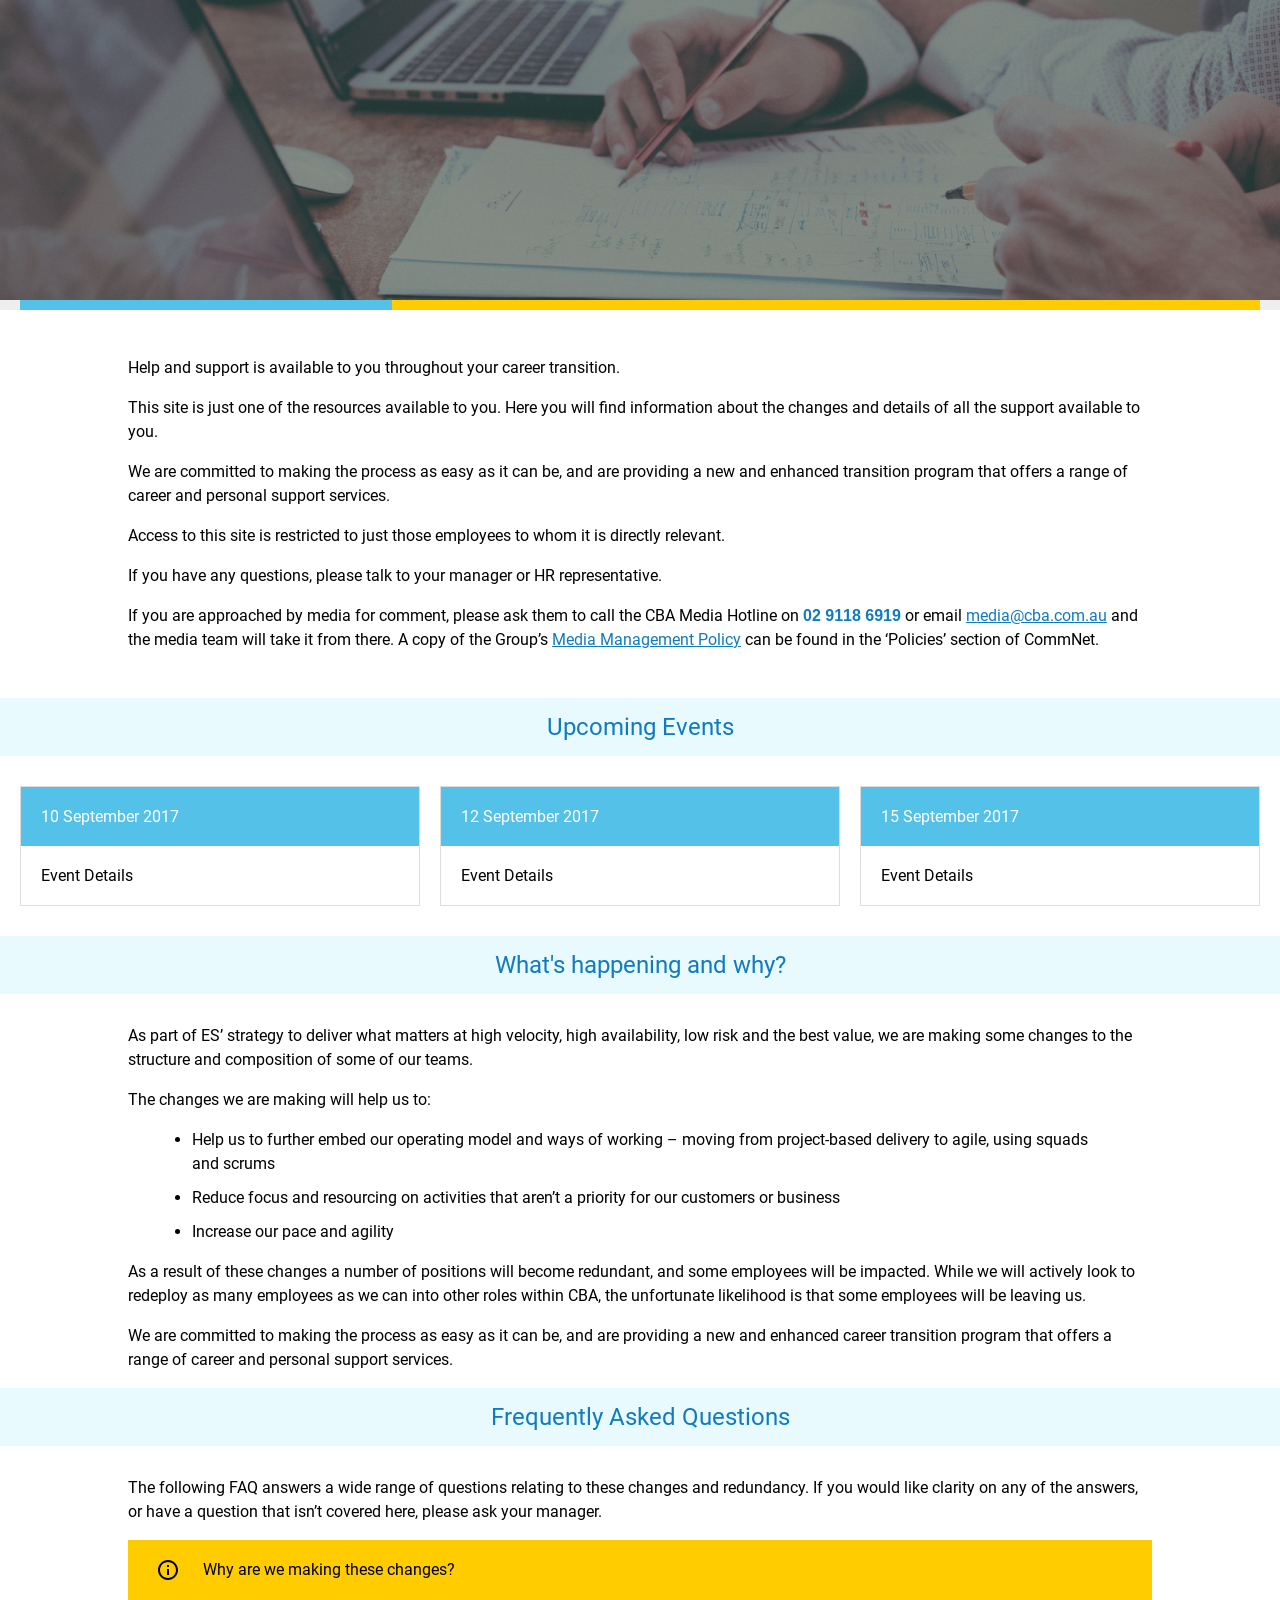
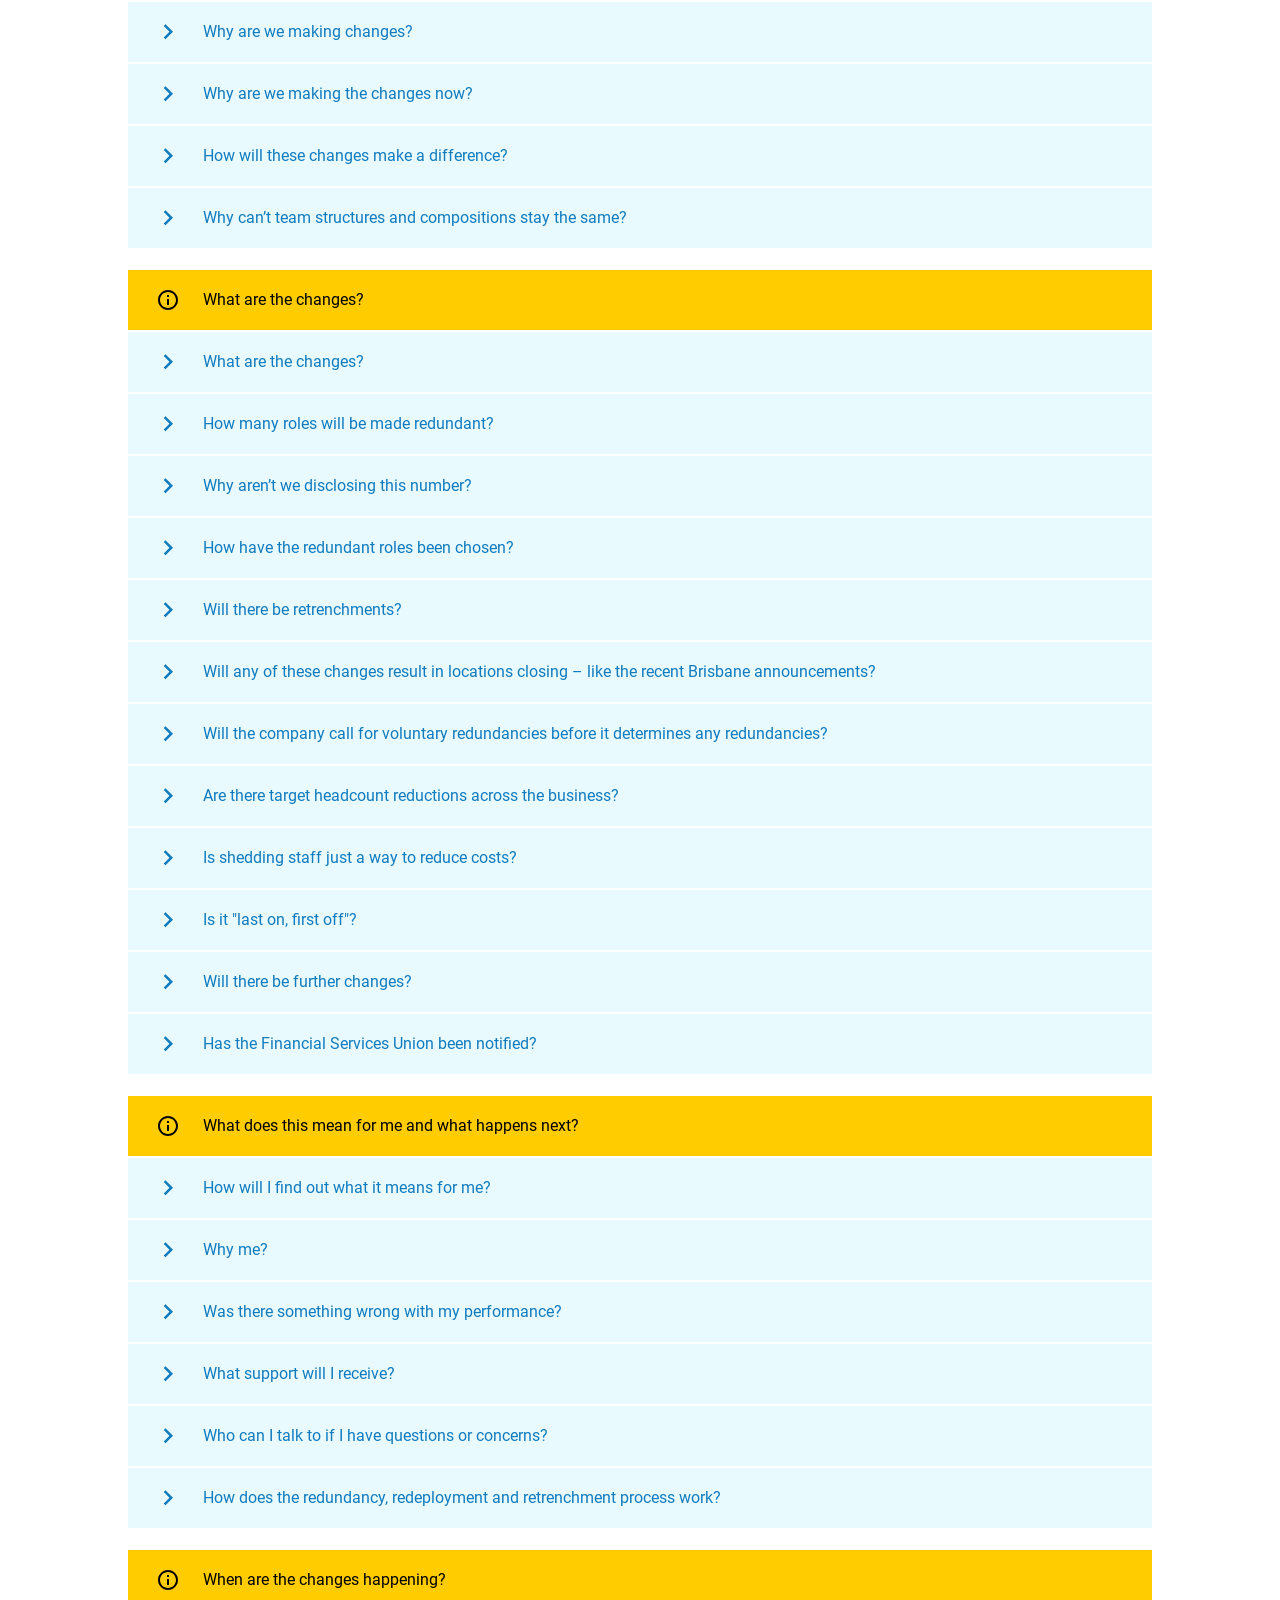
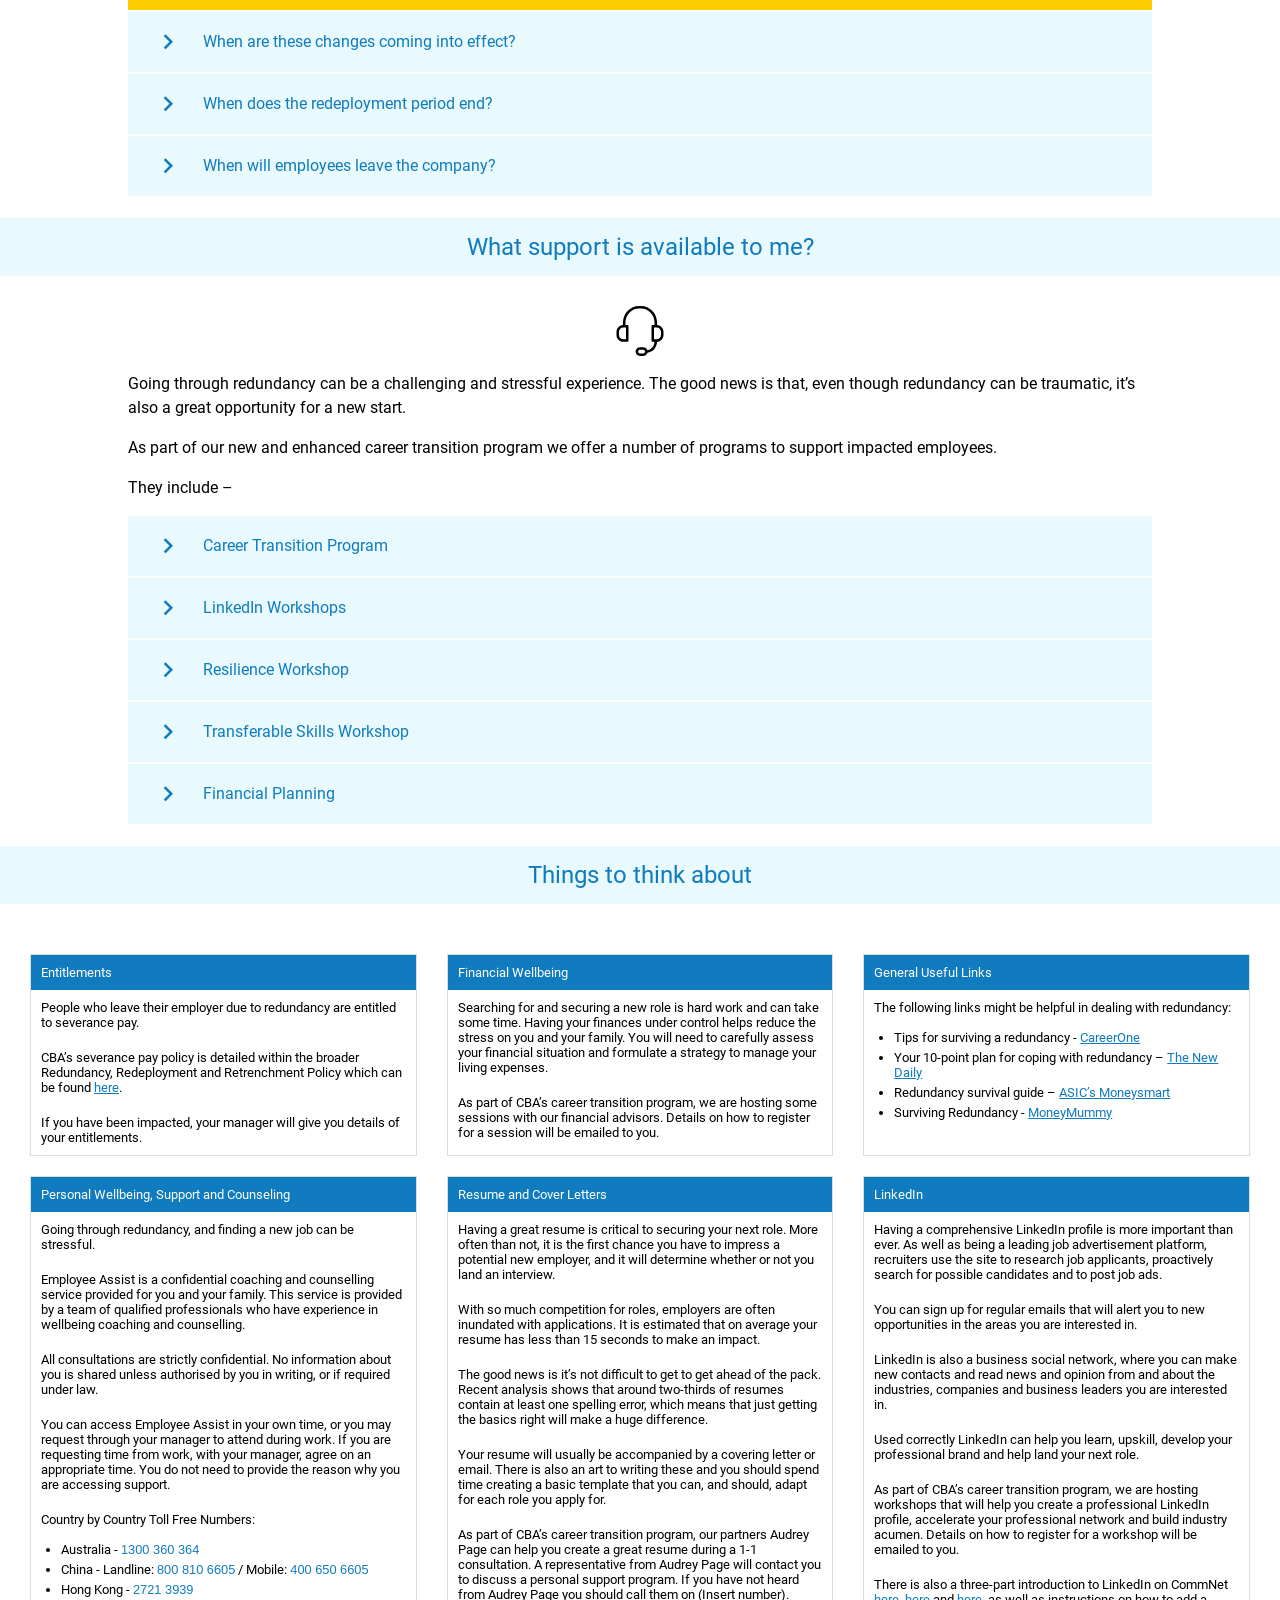
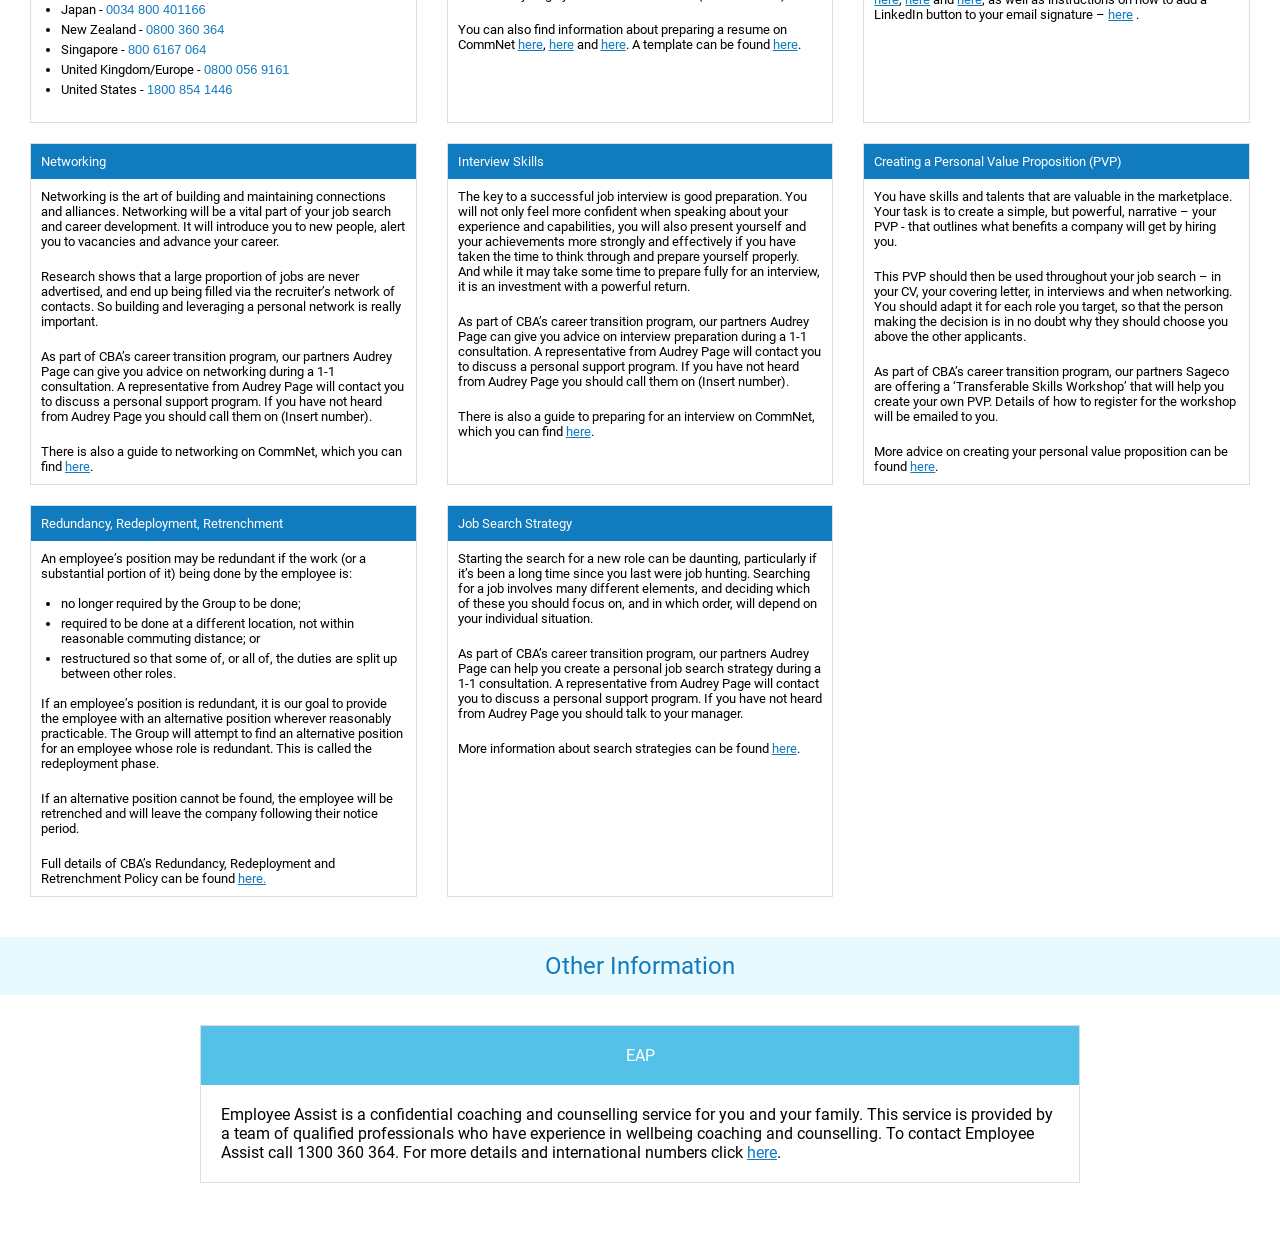
==== index.html @ 4fa8709a "employee site" ====
<!DOCTYPE html>
<html class="no-js" lang="">
<head>
  <meta charset="utf-8"/>
  <meta http-equiv="x-ua-compatible" content="ie=edge"/>
  <title>Home</title>
  <meta name="description" content=""/>
  <meta name="viewport" content="width=device-width, initial-scale=1"/>
  <link rel="stylesheet" type="text/css"/>
  <link rel="stylesheet" href="js/slick/slick.css"/>
  <link rel="stylesheet" href="js/slick/slick-theme.css"/>
  <link rel="stylesheet" href="css/index.css"/>
</head>
<body>
<div id="home">
  <div class="banner_container">
    <div class="banner_home">
      <div class="banner_overlay">
        <div class="banner_title1"></div>
        <div class="banner_title2">
        </div>
      </div>
    </div>
    <div class="accent">
      <div class="accent_blue"></div>
      <div class="accent_gold"></div>
    </div>
  </div>
  <div class="statement">
    <p class="description">
      Help and support is available to you throughout your career transition.
    </p>
    <p class="description">
      This site is just one of the resources available to you. Here you will find information about the changes and details of all the support available to you.
    </p>
    <p class="description">
      We are committed to making the process as easy as it can be, and are providing a new and enhanced transition program that offers a range of career and personal support services.
    </p>
    <p class="description">
      Access to this site is restricted to just those employees to whom it is directly relevant.
    </p>
    <p class="description">
      If you have any questions, please talk to your manager or HR representative.
    </p>
    <p class="description">
       If you are approached by media for comment, please ask them to call the CBA Media Hotline on <b class="bluetext">02 9118 6919</b> or email <a href="mailto:media@cba.com.au">media@cba.com.au</a> and the media team will take it from there. A copy of the Group’s <a target="_blank" href="http://commnet2.cba/Main/group/communication/Documents/media-management.pdf">Media Management Policy</a> can be found in the ‘Policies’ section of CommNet.
    </p>
  </div>
  <div class="calendar-container">
    <div class="lb-header">
      Upcoming Events
    </div>
    <table class="calendar">
      <tbody>
        <tr>
          <td>
            <div class="event-container">
              <div class="event-date event1">10 September 2017</div>
              <div class="event-details event1-details">Event Details</div>
            </div>
          </td>
          <td>
            <div class="event-container">
              <div class="event-date event2">12 September 2017</div>
              <div class="event-details event2-details">Event Details</div>
            </div>
          </td>
          <td>
            <div class="event-container">
              <div class="event-date event3">15 September 2017</div>
              <div class="event-details event3-details">Event Details</div>
            </div>
          </td>
        </tr>
      </tbody>
    </table>
  </div>
  <!-- Impacted Employees Content -->
  <div id="impacted">
    <div class="lb-header">
      What's happening and why?
    </div>
    <div class="ldr-content">
      <p class="ldr-p">
        As part of ES’ strategy to deliver what matters at high velocity, high availability, low risk and the best value, we are making some changes to the structure and composition of some of our teams.
      </p>
      <p class="ldr-p">
        The changes we are making will help us to:
      </p>
      <ul class="main-ul">
        <li>Help us to further embed our operating model and ways of working – moving from project-based delivery  to agile, using squads and scrums</li>
        <li>Reduce focus and resourcing on activities that aren’t a priority for our customers or business</li>
        <li>Increase our pace and agility</li>
      </ul>
      <p class="ldr-p">
        As a result of these changes a number of positions will become redundant, and some employees will be impacted. While we will actively look to redeploy as many employees as we can into other roles within CBA, the unfortunate likelihood is that some employees will be leaving us.
      </p>
      <p class="ldr-p">
        We are committed to making the process as easy as it can be, and are providing a new and enhanced career transition program that offers a range of career and personal support services.
      </p>
      <!-- <p class="ldr-p">
        On this site you will find information about the changes and support programs.
      </p>
      <p class="ldr-p">
        To explore current job vacancies across the Group click <a href="http://commnet2.cba/global/hrintranet/Main/recruitment-career/OwnMyCareer/Pages/IAMReadytoApply.aspx" target="_blank">here</a>.
      </p> -->
      <div class="lb-header">
        <!-- <img class="ldr-icon" src="img/happening.svg" height="30px"/> -->
        Frequently Asked Questions
      </div>
      <p class="ldr-p">
        The following FAQ answers a wide range of questions relating to these changes and redundancy. If you would like clarity on any of the answers, or have a question that isn’t covered here, please ask your manager.
      </p>
      <div class="acc-container">
        <div class="acc-sectiontitle">
          <img class="info" src="img/info.svg"/>
          <div class="acc-sectiontitletext">Why are we making these changes?</div>
        </div>
        <div class="acc">
          <div class="acc-title">
            <img class="chevron" src="img/chevron_right.svg"/>
            <div class="acc-titletext">Why are we making changes?</div>
          </div>
          <div class="acc-content">
            <ul class="acc-ul">
              <li>Our industry and customer needs are changing:</li>
              <ul>
                <li>Customer needs and expectations are changing at an unprecedented rate, for example expectations on the richness, speed and simplicity of an experience and on our responsiveness.</li>
                <li>The competitive environment is intensifying every day with fintechs, tech companies and traditional competitors targeting our customers, products and markets.</li>
              </ul>
              <li>Our response is our strategy to deliver what matters at high velocity, high availability, low risk and the best value.</li>
              <li>We should be proud of the hard work we’ve done so far; in the creation and set up of our platform model and ways of working, in driving process ownership and simplification and taking opportunities to automate.</li>
              <li>We’re continuing to invest in new technology – analytics, cloud and robotics to name a few – and through our new ways of working are giving teams the autonomy to innovate and make it easier to get stuff done.</li>
              <li>We are strong and the future is ours for the taking. But with change a constant we must continue to adapt.</li>
            </ul>
          </div>
        </div>
        <div class="acc">
          <div class="acc-title">
            <img class="chevron" src="img/chevron_right.svg"/>
            <div class="acc-titletext">Why are we making the changes now?</div>
          </div>
          <div class="acc-content">
            <ul class="acc-ul">
              <li>We’ve already made a number of changes to the way we work; for example, the implementation of our platform operating model and increased customer focus and productivity in operations.</li>
              <li>The decision to make these changes has not been taken lightly and are part of our long term strategy and thinking to ensure our continued future success and to enable us to meet customer needs and expectations.</li>
            </ul>
          </div>
        </div>
        <div class="acc">
          <div class="acc-title">
            <img class="chevron" src="img/chevron_right.svg"/>
            <div class="acc-titletext">How will these changes make a difference?</div>
          </div>
          <div class="acc-content">
            <ul class="acc-ul">
              <li>The changes we are making will help us to:</li>
              <ul>
                <li>Help us to further embed our operating model and ways of working – moving from project-based delivery to agile using squads and scrums.</li>
                <li>Reduce focus and resourcing on activities that aren’t a priority for our customers or business.</li>
                <li>Increase our pace and agility</li>
              </ul>
            </ul>
          </div>
        </div>
        <div class="acc">
          <div class="acc-title">
            <img class="chevron" src="img/chevron_right.svg"/>
            <div class="acc-titletext">Why can’t team structures and compositions stay the same?</div>
          </div>
          <div class="acc-content">
            <ul class="acc-ul">
              <li>We have performed well as a bank and our existing teams and processes have enabled this.</li>
              <li>However, the competitive environment is intensifying every day with fintechs, tech companies and traditional competitors targeting our customers, products and markets.</li>
              <li>We have to change in order to keep up with the change happening around us.</li>
            </ul>
          </div>
        </div>
      </div>
      <!-- impacted second section -->
      <div class="acc-container">
        <div class="acc-sectiontitle">
          <img class="info" src="img/info.svg"/>
          <div class="acc-sectiontitletext">What are the changes?</div>
        </div>
        <div class="acc">
          <div class="acc-title">
            <img class="chevron" src="img/chevron_right.svg"/>
            <div class="acc-titletext">What are the changes?</div>
          </div>
          <div class="acc-content">
            <ul class="acc-ul">
              <li>Enterprise Services is making some changes to the structure and composition of some teams.</li>
              <li>As a result a number of positions will become redundant, and some employees will be impacted.</li>
              <li>While we will endeavour to redeploy as many impacted employees as we can, the unfortunate reality is that some employees will be leaving the business.</li>
              <li>Your manager will explain what the changes are in your team and how they affect you.</li>
            </ul>
          </div>
        </div>
        <div class="acc">
          <div class="acc-title">
            <img class="chevron" src="img/chevron_right.svg"/>
            <div class="acc-titletext">How many roles will be made redundant?</div>
          </div>
          <div class="acc-content">
            <ul class="acc-ul">
              <li>We are not disclosing this number.</li>
            </ul>
          </div>
        </div>
        <div class="acc">
          <div class="acc-title">
            <img class="chevron" src="img/chevron_right.svg"/>
            <div class="acc-titletext">Why aren’t we disclosing this number?</div>
          </div>
          <div class="acc-content">
            <ul class="acc-ul">
              <li>Since those employees impacted will go through a redeployment process and may find an alternative role within CBA, the number of roles becoming redundant does not necessarily equate to the number of employees being retrenched (ie leaving the business), and so is not an accurate gauge of future team size.</li>
            </ul>
          </div>
        </div>
        <div class="acc">
          <div class="acc-title">
            <img class="chevron" src="img/chevron_right.svg"/>
            <div class="acc-titletext">How have the redundant roles been chosen?</div>
          </div>
          <div class="acc-content">
            <ul class="acc-ul">
              <li>This proposal has been made by leaders across ES in line with our strategy.</li>
              <!-- <li>Decisions have been made with the view of setting us up with the skills and capabilities we need for the future; both those we need more of and those we need less of.</li> -->
              <li>The proposal to make some roles redundant is not being made lightly.  We are very conscious of the impact this can have on employees whose role has been made redundant, as well as their team-mates and work friends.</li>
            </ul>
          </div>
        </div>
        <div class="acc">
          <div class="acc-title">
            <img class="chevron" src="img/chevron_right.svg"/>
            <div class="acc-titletext">Will there be retrenchments?</div>
          </div>
          <div class="acc-content">
            <ul class="acc-ul">
              <li>While we will endeavour to redeploy as many people as possible, the unfortunate reality is that a number of employees will be leaving CBA.</li>
              <li>Wherever possible we’ll reduce the impact on our people by taking into consideration natural attrition, the closure of open vacancies and we have actively focused and targeted on reducing our contractor levels as a priority.</li>
            </ul>
          </div>
        </div>
        <div class="acc">
          <div class="acc-title">
            <img class="chevron" src="img/chevron_right.svg"/>
            <div class="acc-titletext">Will any of these changes result in locations closing – like the recent Brisbane announcements?</div>
          </div>
          <div class="acc-content">
            <ul class="acc-ul">
              <li>No.</li>
            </ul>
          </div>
        </div>
        <div class="acc">
          <div class="acc-title">
            <img class="chevron" src="img/chevron_right.svg"/>
            <div class="acc-titletext">Will the company call for voluntary redundancies before it determines any redundancies?</div>
          </div>
          <div class="acc-content">
            <ul class="acc-ul">
              <li>No. The changes are about roles, not people, and a fair and equitable process will be followed to determine those positions which are made redundant based on future business needs.</li>
            </ul>
          </div>
        </div>
        <div class="acc">
          <div class="acc-title">
            <img class="chevron" src="img/chevron_right.svg"/>
            <div class="acc-titletext">Are there target headcount reductions across the business?</div>
          </div>
          <div class="acc-content">
            <ul class="acc-ul">
              <li>No. This is about having the right people in the right roles to ensure we are set up effectively to deliver for our business stakeholders and our customers.</li>
            </ul>
          </div>
        </div>
        <div class="acc">
          <div class="acc-title">
            <img class="chevron" src="img/chevron_right.svg"/>
            <div class="acc-titletext">Is shedding staff just a way to reduce costs?</div>
          </div>
          <div class="acc-content">
            <ul class="acc-ul">
              <li>Clearly reducing our staff numbers does reduce costs. But this is not the sole driver of these changes.</li>
              <li>Simply put, we have to change to set us up for the future.</li>
            </ul>
          </div>
        </div>
        <div class="acc">
          <div class="acc-title">
            <img class="chevron" src="img/chevron_right.svg"/>
            <div class="acc-titletext">Is it "last on, first off"?</div>
          </div>
          <div class="acc-content">
            <ul class="acc-ul">
              <li>No. The changes we are making to our structure are about ensuring we have the right people in the right roles to support our business objectives.</li>
              <li>In all cases, a carefully managed selection and appointment process will be applied which is fair and equitable for all staff affected by the changes and ensures staff are treated as individuals and with dignity.</li>
            </ul>
          </div>
        </div>
        <div class="acc">
          <div class="acc-title">
            <img class="chevron" src="img/chevron_right.svg"/>
            <div class="acc-titletext">Will there be further changes?</div>
          </div>
          <div class="acc-content">
            <ul class="acc-ul">
              <li>Change is a constant for our business.</li>
              <li>We will continually review processes, functions and roles across every aspect of the ES business to ensure we are well positioned to support our business stakeholders and deliver the best possible outcome for our customers.</li>
            </ul>
          </div>
        </div>
        <div class="acc">
          <div class="acc-title">
            <img class="chevron" src="img/chevron_right.svg"/>
            <div class="acc-titletext">Has the Financial Services Union been notified?</div>
          </div>
          <div class="acc-content">
            <ul class="acc-ul">
              <li>We are in ongoing discussions with the FSU on our changes and the impacts on CBA members.</li>
            </ul>
          </div>
        </div>
      </div>
      <!-- impacted second section end -->
      <!-- impacted third section -->
      <div class="acc-container">
        <div class="acc-sectiontitle">
          <img class="info" src="img/info.svg"/>
          <div class="acc-sectiontitletext">What does this mean for me and what happens next?</div>
        </div>
        <div class="acc">
          <div class="acc-title">
            <img class="chevron" src="img/chevron_right.svg"/>
            <div class="acc-titletext">How will I find out what it means for me?</div>
          </div>
          <div class="acc-content">
            <ul class="acc-ul">
              <li>Managers will talk to their teams about how the changes will affect them</li>
              <li>If you are personally impacted, your manager will meet with you individually to discuss what it means for you personally</li>
              <!-- <ul>
                <li>Notify you that your position will or may be made redundant;</li>
                <li>Discuss the steps which have or will be taken to attempt to redeploy you;</li>
                <li>Discuss any other measures designed to mitigate the effect of redundancy, including the support available to you.  </li>
              </ul> -->
              <li>Australian employment legislation sets out consultation and notification requirements in relation to business restructuring and its impact on staff. In all cases this will be adhered to. Consultation with employees forms a vital part of the process.</li>
            </ul>
          </div>
        </div>
        <div class="acc">
          <div class="acc-title">
            <img class="chevron" src="img/chevron_right.svg"/>
            <div class="acc-titletext">Why me?</div>
          </div>
          <div class="acc-content">
            <ul class="acc-ul">
              <li>This decision is not about you personally, but rather about the role you have been doing and if this is a role we need moving forward.</li>
              <!-- <li>Decisions have been made with the view of setting us up with the skills and capabilities we need for the future; both those we need more of and those we need less of.</li> -->
            </ul>
          </div>
        </div>
        <div class="acc">
          <div class="acc-title">
            <img class="chevron" src="img/chevron_right.svg"/>
            <div class="acc-titletext">Was there something wrong with my performance?</div>
          </div>
          <div class="acc-content">
            <ul class="acc-ul">
              <li>No - a redundancy decision is made based on the role you fill, not your performance.</li>
            </ul>
          </div>
        </div>
        <div class="acc">
          <div class="acc-title">
            <img class="chevron" src="img/chevron_right.svg"/>
            <div class="acc-titletext">What support will I receive?</div>
          </div>
          <div class="acc-content">
            <ul class="acc-ul">
              <li>Our aim is to support impacted employees as much as possible throughout this period.</li>
              <li>We are launching a new and enhanced career transition program. Details can be found below.</li>
              <li>In addition, you can access <a target="_blank"  href="http://commnet2.cba/global/hrintranet/Main/recruitment-career/opportunities/guidance/support/transition/Pages/CareerTransitionProgram.aspx">here</a> practical advice on a number of topics, including resume preparation, interview skills, LinkedIn and networking.</li>
            </ul>
          </div>
        </div>
        <div class="acc">
          <div class="acc-title">
            <img class="chevron" src="img/chevron_right.svg"/>
            <div class="acc-titletext">Who can I talk to if I have questions or concerns?</div>
          </div>
          <div class="acc-content">
            <ul class="acc-ul">
              <li>In the first instance, you should talk to your manager.</li>
              <li>Alternatively, you may contact your HR representative for support.</li>
              <li>Employee Assist, a confidential coaching and counselling service, is available for you and your family. This service is provided by a team of qualified professionals who have experience in wellbeing coaching and counselling. To contact Employee Assist call <b class="bluetext">1300 360 364</b>. For more details and international numbers click <a target="_blank" href="http://commnet2.cba/global/hrintranet/Main/safety/health-wellbeing/MentalHealth/EmployeeAssist/Pages/default.aspx?s_rank=1&s_type=bestbets">here</a>.</li>
            </ul>
          </div>
        </div>
        <div class="acc">
          <div class="acc-title">
            <img class="chevron" src="img/chevron_right.svg"/>
            <div class="acc-titletext">How does the redundancy, redeployment and retrenchment process work?</div>
          </div>
          <div class="acc-content">
            <ul class="acc-ul">
              <li>Your manager and/or HR representative will explain the process to you.</li>
              <li>CBA’s Redundancy, Redeployment and Retrenchment Policy can be found on the intranet <a href="http://commnet2.cba/global/hrintranet/Main/policies/leaving/Documents/redundancy.pdf" target="_blank">here</a>.</li>
              <li>Details of the process can be found on the intranet <a href="http://commnet2.cba/global/hrintranet/Main/recruitment-career/opportunities/guidance/support/transition/Pages/CareerTransitionProgram.aspx" target="_blank">here</a>.</li>
            </ul>
          </div>
        </div>
      </div>
      <!-- impacted third section end -->
      <!-- impacted fourth section -->
      <div class="acc-container">
        <div class="acc-sectiontitle">
          <img class="info" src="img/info.svg"/>
          <div class="acc-sectiontitletext">When are the changes happening?</div>
        </div>
        <div class="acc">
          <div class="acc-title">
            <img class="chevron" src="img/chevron_right.svg"/>
            <div class="acc-titletext">When are these changes coming into effect?</div>
          </div>
          <div class="acc-content">
            <ul class="acc-ul">
              <li>Consultation with teams will commence from Wednesday September 20th, with any specific changes announced to teams from Wednesday September 27th. In most cases employees who are not able to be redeployed into alternative positions will leave CBA in line with their contractual conditions.</li>
            </ul>
          </div>
        </div>
        <div class="acc">
          <div class="acc-title">
            <img class="chevron" src="img/chevron_right.svg"/>
            <div class="acc-titletext">When does the redeployment period end?</div>
          </div>
          <div class="acc-content">
            <ul class="acc-ul">
              <li>The redeployment period varies depending on individual contract conditions.</li>
            </ul>
          </div>
        </div>
        <div class="acc">
          <div class="acc-title">
            <img class="chevron" src="img/chevron_right.svg"/>
            <div class="acc-titletext">When will employees leave the company?</div>
          </div>
          <div class="acc-content">
            <ul class="acc-ul">
              <li>This will depend on the transition plan agreed for each business area.  Once this has been determined we will meet with impacted employees to determine what it means for them and plan for individual situations.</li>
              <li>In most cases employees who are not able to be redeployed into alternative positions will leave CBA in line with their contractual conditions.</li>
            </ul>
          </div>
        </div>
      </div>
      <!-- impacted fourth section end -->
    </div>

    <div class="lb-header">
      What support is available to me?
    </div>

    <div class="ldr-content">
      <img class="ldr-icon" src="img/support.svg" height="50px"/>
      <p class="ldr-p">
        Going through redundancy can be a challenging and stressful experience. The good news is that, even though redundancy can be traumatic, it’s also a great opportunity for a new start.
      </p>
      <p class="ldr-p">
        As part of our new and enhanced career transition program we offer a number of programs to support impacted employees.
      </p>
      <p class="ldr-p">
        They include –
      </p>

      <div class="acc-container">
        <div class="acc">
          <div class="acc-title">
            <img class="chevron" src="img/chevron_right.svg"/>
            <div class="acc-titletext">Career Transition Program</div>
          </div>
          <div class="acc-content">
            <p>
              You are entitled to six one-to-one consultations with career transition experts from our partners Audrey Page. Their experts can help and advise on every aspect of redundancy, including
            </p>
            <ul class="acc-ul">
              <li>Resume Review and Cover Letters</li>
              <li>Internal and External Vacancy Review</li>
              <li>Networking Skills</li>
              <li>Job Search Strategy</li>
              <li>Training Opportunities</li>
              <li>Interview Preparation</li>
              <li>Personal Wellbeing</li>
            </ul>
            <p>A representative from Audrey Page will contact you to arrange an initial consultation. If you have not had a call, please talk to your manager.</p>
          </div>
        </div>
        <div class="acc">
          <div class="acc-title">
            <img class="chevron" src="img/chevron_right.svg"/>
            <div class="acc-titletext">LinkedIn Workshops</div>
          </div>
          <div class="acc-content">
            <p>Having a comprehensive LinkedIn profile is more important than ever. As well as being a leading job advertisement platform, recruiters use the site to research job applicants, proactively search for possible candidates and to post job ads.</p>
            <p>Our own in-house experts will be hosting a number of workshops to help you create a professional LinkedIn profile, accelerate your professional network and build industry acumen.</p>
            <p>You can sign up for a LinkedIn workshop <a href="https://cba.csod.com/LMS/LoDetails/DetailsLo.aspx?loid=726221a0-355e-486c-a6bb-37330db3e31f#t=3" target="_blank">here</a>.</p>
          </div>
        </div>
        <div class="acc">
          <div class="acc-title">
            <img class="chevron" src="img/chevron_right.svg"/>
            <div class="acc-titletext">Resilience Workshop</div>
          </div>
          <div class="acc-content">
            <p>Going through major life change can be extremely confronting and challenging, but it can also be the spur to go on to bigger and better things.</p>
            <p>You are entitled to attend a 90 minute Resilience Workshop run by our partners Sageco that will help you manage through change, and build personal resilience.</p>
            <p>You can sign up for the Resilience Workshop <a href="https://cba.csod.com/LMS/LoDetails/DetailsLo.aspx?loid=e217a76b-a9db-4f0d-b423-8d61b63ae9f7#t=3" target="_blank">here</a>.</p>
          </div>
        </div>
        <div class="acc">
          <div class="acc-title">
            <img class="chevron" src="img/chevron_right.svg"/>
            <div class="acc-titletext">Transferable Skills Workshop</div>
          </div>
          <div class="acc-content">
            <p>You have skills and talents that are valuable in the marketplace, and may well help you transition to a new role and career path. </p>

            <p>You are entitled to attend a 90 minute Transferable Skills Workshop run by our partners Sageco that will help you identify your key strengths and skills and create your own personal value proposition.</p>

            <p>You can sign up for this workshop <a href="https://cba.csod.com/LMS/LoDetails/DetailsLo.aspx?loid=c335c602-aec2-4b84-8530-55cacfa15748#t=3" target="_blank">here</a>.</p>
          </div>
        </div>
        <div class="acc">
          <div class="acc-title">
            <img class="chevron" src="img/chevron_right.svg"/>
            <div class="acc-titletext">Financial Planning</div>
          </div>
          <div class="acc-content">
            <p>Searching for and securing a new role is hard work and can take some time. Having your finances under control helps reduce the stress on you and your family.</p>

            <p>You are entitled to attend a session with our in-house financial advisors who can chat to you about your personal situation.</p>

            <p>You can sign up for a financial planning session <a href="https://cba.csod.com/LMS/LoDetails/DetailsLo.aspx?loid=d9a5b11f-8f20-4ba2-96c3-77f725fce3f9#t=3" target="_blank">here</a>.</p>
          </div>
        </div>
      </div>
    </div>

    <div class="lb-header">
      Things to think about
    </div>
    <div class="ldr-content ldr-table-wrapper">
      <table class="ldr-table">
        <tbody>
          <tr>
            <td>
              <img class="ldr-img" src="img/dummy_circle.png"/>
              <div class="ldr-thing">Entitlements</div>
              <div class="ldr-thing-content">
                <div class="ldr-thing-p">People who leave their employer due to redundancy are entitled to severance pay.</div>

                <div class="ldr-thing-p">CBA’s severance pay policy is detailed within the broader Redundancy, Redeployment and Retrenchment Policy which can be found <a href="http://commnet2.cba/global/hrintranet/Main/policies/leaving/Documents/redundancy.pdf" target="_blank">here</a>.</div>

                <div class="ldr-thing-p">If you have been impacted, your manager will give you details of your entitlements.</div>
              </div>
            </td>
            <td>
              <img class="ldr-img" src="img/dummy_circle.png"/>
              <div class="ldr-thing">Financial Wellbeing</div>
              <div class="ldr-thing-content">
                <div class="ldr-thing-p">Searching for and securing a new role is hard work and can take some time. Having your finances under control helps reduce the stress on you and your family. You will need to carefully assess your financial situation and formulate a strategy to manage your living expenses. </div>
                <div class="ldr-thing-p">As part of CBA’s career transition program, we are hosting some sessions with our financial advisors. Details on how to register for a session will be emailed to you.</div>
              </div>
            </td>
            <td>
              <img class="ldr-img" src="img/dummy_circle.png"/>
              <div class="ldr-thing">General Useful Links</div>
              <div class="ldr-thing-content">
                <div class="ldr-thing-p">The following links might be helpful in dealing with redundancy:</div>
                <ul class="ldr-ul">
                  <li>Tips for surviving a redundancy - <a href="http://career-advice.careerone.com.au/career-development/career-change/tips-for-surviving-redundancy/article.aspx" target="_blank">CareerOne</a></li>
                  <li>Your 10-point plan for coping with redundancy – <a href="http://thenewdaily.com.au/money/work/2014/02/27/10-point-plan-coping-redundancy/" target="_blank">The New Daily</a></li>
                  <li>Redundancy survival guide – <a href="https://www.moneysmart.gov.au/life-events-and-you/life-events/redundancy" target="_blank">ASIC’s Moneysmart</a></li>
                  <li>Surviving Redundancy - <a href="http://moneymummy.com.au/surviving-redundancy/" target="_blank">MoneyMummy</a></li>
                </ul>
              </div>
            </td>
          </tr>
          <tr>
            <td>
              <img class="ldr-img" src="img/dummy_circle.png"/>
              <div class="ldr-thing">Personal Wellbeing, Support and Counseling</div>
              <div class="ldr-thing-content">
                <div class="ldr-thing-p">Going through redundancy, and finding a new job can be stressful.</div>
                <div class="ldr-thing-p">Employee Assist is a confidential coaching and counselling service provided for you and your family. This service is provided by a team of qualified professionals who have experience in wellbeing coaching and counselling.</div>
                <div class="ldr-thing-p">All consultations are strictly confidential. No information about you is shared unless authorised by you in writing, or if required under law.</div>
                <div class="ldr-thing-p">You can access Employee Assist in your own time, or you may request through your manager to attend during work. If you are requesting time from work, with your manager, agree on an appropriate time. You do not need to provide the reason why you are accessing support.</div>
                <div class="ldr-thing-p">Country by Country Toll Free Numbers:</div>
                <ul class="ldr-ul">
                  <li>Australia - <span class="bluetext">1300 360 364</span></li>
                  <li>China - Landline: <span class="bluetext">800 810 6605</span> / Mobile: <span class="bluetext">400 650 6605</span></li>
                  <li>Hong Kong - <span class="bluetext">2721 3939</span></li>
                  <li>Japan - <span class="bluetext">0034 800 401166</span></li>
                  <li>New Zealand - <span class="bluetext">0800 360 364</span></li>
                  <li>Singapore - <span class="bluetext">800 6167 064</span></li>
                  <li>United Kingdom/Europe - <span class="bluetext">0800 056 9161</span></li>
                  <li>United States - <span class="bluetext">1800 854 1446</span></li>
                </ul>
                <div class="ldr-thing-p"></div>
              </div>
            </td>
            <td>
              <img class="ldr-img" src="img/dummy_circle.png"/>
              <div class="ldr-thing">Resume and Cover Letters</div>
              <div class="ldr-thing-content">
                <div class="ldr-thing-p">Having a great resume is critical to securing your next role. More often than not, it is the first chance you have to impress a potential new employer, and it will determine whether or not you land an interview.</div>
                <div class="ldr-thing-p">With so much competition for roles, employers are often inundated with applications. It is estimated that on average your resume has less than 15 seconds to make an impact.</div>
                <div class="ldr-thing-p">The good news is it’s not difficult to get to get ahead of the pack. Recent analysis shows that around two-thirds of resumes contain at least one spelling error, which means that just getting the basics right will make a huge difference. </div>
                <div class="ldr-thing-p">Your resume will usually be accompanied by a covering letter or email. There is also an art to writing these and you should spend time creating a basic template that you can, and should, adapt for each role you apply for. </div>
                <div class="ldr-thing-p">As part of CBA’s career transition program, our partners Audrey Page can help you create a great resume during a 1-1 consultation. A representative from Audrey Page will contact you to discuss a personal support program. If you have not heard from Audrey Page you should call them on (Insert number).</div>
                <div class="ldr-thing-p">You can also find information about preparing a resume on CommNet
                  <a href="http://commnet2.cba/global/hrintranet/Main/recruitment-career/opportunities/guidance/support/transition/Documents/CBA - Resume Preparation - Part 1 .ppsx" target="_blank">here</a>,
                  <a href="http://commnet2.cba/global/hrintranet/Main/recruitment-career/opportunities/guidance/support/transition/Documents/CBA%20-%20Resume%20Preparation%20-%20Part%202.ppsx" target="_blank">here</a>
                  and
                  <a href="http://commnet2.cba/global/hrintranet/Main/recruitment-career/opportunities/guidance/support/transition/Documents/Handout%20-%20Preparing%20a%20Resume%20-%20CBA.pdf" target="_blank">here</a>.
                  A template can be found
                  <a href="http://commnet2.cba/global/hrintranet/Main/recruitment-career/opportunities/guidance/support/transition/Documents/Resume%20Template.doc" target="_blank">here</a>.
                </div>
              </div>
            </td>
            <td>
              <img class="ldr-img" src="img/dummy_circle.png"/>
              <div class="ldr-thing">LinkedIn</div>
              <div class="ldr-thing-content">
                <div class="ldr-thing-p">Having a comprehensive LinkedIn profile is more important than ever. As well as being a leading job advertisement platform, recruiters use the site to research job applicants, proactively search for possible candidates and to post job ads.</div>
                <div class="ldr-thing-p">You can sign up for regular emails that will alert you to new opportunities in the areas you are interested in.</div>
                <div class="ldr-thing-p">LinkedIn is also a business social network, where you can make new contacts and read news and opinion from and about the industries, companies and business leaders you are interested in.</div>
                <div class="ldr-thing-p">Used correctly LinkedIn can help you learn, upskill, develop your professional brand and help land your next role. </div>
                <div class="ldr-thing-p">As part of CBA’s career transition program, we are hosting workshops that will help you create a professional LinkedIn profile, accelerate your professional network and build industry acumen. Details on how to register for a workshop will be emailed to you.</div>
                <div class="ldr-thing-p">There is also a three-part introduction to LinkedIn on CommNet
                  <a href="http://commnet2.cba/global/hrintranet/Main/recruitment-career/opportunities/guidance/support/transition/Documents/Introduction%20to%20LinkedIn%20Part%201%20Slideshow.ppsx" target="_blank">here</a>,
                  <a href="http://commnet2.cba/global/hrintranet/Main/recruitment-career/opportunities/guidance/support/transition/Documents/Introduction%20to%20LinkedIn%20Part%202%20Slideshow.ppsx" target="_blank">here</a>
                  and
                  <a href="http://commnet2.cba/global/hrintranet/Main/recruitment-career/opportunities/guidance/support/transition/Documents/Introduction%20to%20LinkedIn%20Part%203%20Slideshow.ppsx" target="_blank">here</a>,
                  as well as instructions on how to add a LinkedIn button to your email signature –
                  <a href="http://commnet2.cba/global/hrintranet/Main/recruitment-career/opportunities/guidance/support/transition/Documents/LinkedIn%20Button%20in%20Signatures.pptx" target="_blank">here</a>
                  .</div>
              </div>
            </td>
          </tr>

          <tr>
            <td>
              <img class="ldr-img" src="img/dummy_circle.png"/>
              <div class="ldr-thing">Networking</div>
              <div class="ldr-thing-content">
                <div class="ldr-thing-p">Networking is the art of building and maintaining connections and alliances. Networking will be a vital part of your job search and career development. It will introduce you to new people, alert you to vacancies and advance your career.</div>
                <div class="ldr-thing-p">Research shows that a large proportion of jobs are never advertised, and end up being filled via the recruiter’s network of contacts. So building and leveraging a personal network is really important.</div>
                <div class="ldr-thing-p">As part of CBA’s career transition program, our partners Audrey Page can give you advice on networking during a 1-1 consultation. A representative from Audrey Page will contact you to discuss a personal support program. If you have not heard from Audrey Page you should call them on (Insert number).</div>
                <div class="ldr-thing-p">There is also a guide to networking on CommNet, which you can find <a href="http://commnet2.cba/global/hrintranet/Main/recruitment-career/opportunities/guidance/support/transition/Pages/CareerTransitionProgram.aspx" target="_blank">here</a>. </div>
              </div>
            </td>
            <td>
              <img class="ldr-img" src="img/dummy_circle.png"/>
              <div class="ldr-thing">Interview Skills</div>
              <div class="ldr-thing-content">
                <div class="ldr-thing-p">The key to a successful job interview is good preparation. You will not only feel more confident when speaking about your experience and capabilities, you will also present yourself and your achievements more strongly and effectively if you have taken the time to think through and prepare yourself properly. And while it may take some time to prepare fully for an interview, it is an investment with a powerful return.</div>
                <div class="ldr-thing-p">As part of CBA’s career transition program, our partners Audrey Page can give you advice on interview preparation during a 1-1 consultation. A representative from Audrey Page will contact you to discuss a personal support program. If you have not heard from Audrey Page you should call them on (Insert number).</div>
                <div class="ldr-thing-p">There is also a guide to preparing for an interview on CommNet, which you can find <a href="http://commnet2.cba/global/hrintranet/Main/recruitment-career/opportunities/guidance/support/transition/Documents/Handout%20-%20Preparing%20for%20an%20Interview%20-%20CBA.pdf" target="_blank">here</a>.</div>
              </div>
            </td>
            <td>
              <img class="ldr-img" src="img/dummy_circle.png"/>
              <div class="ldr-thing">Creating a Personal Value Proposition (PVP)</div>
              <div class="ldr-thing-content">
                <div class="ldr-thing-p">You have skills and talents that are valuable in the marketplace. Your task is to create a simple, but powerful, narrative – your PVP - that outlines what benefits a company will get by hiring you.</div>
                <div class="ldr-thing-p">This PVP should then be used throughout your job search – in your CV, your covering letter, in interviews and when networking. You should adapt it for each role you target, so that the person making the decision is in no doubt why they should choose you above the other applicants.</div>
                <div class="ldr-thing-p">As part of CBA’s career transition program, our partners Sageco are offering a ‘Transferable Skills Workshop’ that will help you create your own PVP. Details of how to register for the workshop will be emailed to you. </div>
                <div class="ldr-thing-p">More advice on creating your personal value proposition can be found <a href="https://www.careerbliss.com/blog/resume-tip-tuesday-value-proposition/" target="_blank">here</a>.</div>
              </div>
            </td>
          </tr>
          <tr>
            <td>
              <img class="ldr-img" src="img/dummy_circle.png"/>
              <div class="ldr-thing">Redundancy, Redeployment, Retrenchment</div>
              <div class="ldr-thing-content">

                <div class="ldr-thing-p">An employee’s position may be redundant if the work (or a substantial portion of it) being done by the employee is:</div>
                <ul class="ldr-ul">
                  <li>no longer required by the Group to be done;</li>
                  <li>required to be done at a different location, not within reasonable commuting distance; or</li>
                  <li>restructured so that some of, or all of, the duties are split up between other roles.</li>
                </ul>
                <div class="ldr-thing-p">If an employee’s position is redundant, it is our goal to provide the employee with an alternative position wherever reasonably practicable. The Group will attempt to find an alternative position for an employee whose role is redundant. This is called the redeployment phase.</div>
                <div class="ldr-thing-p">If an alternative position cannot be found, the employee will be retrenched and will leave the company following their notice period.</div>
                <div class="ldr-thing-p">Full details of CBA’s Redundancy, Redeployment and Retrenchment Policy can be found <a href="http://commnet2.cba/global/hrintranet/Main/policies/leaving/Documents/redundancy.pdf" target="_blank">here.</a></div>
              </div>
            </td>
            <td>
              <img class="ldr-img" src="img/dummy_circle.png"/>
              <div class="ldr-thing">Job Search Strategy</div>
              <div class="ldr-thing-content">
                <div class="ldr-thing-p">Starting the search for a new role can be daunting, particularly if it’s been a long time since you last were job hunting. Searching for a job involves many different elements, and deciding which of these you should focus on, and in which order, will depend on your individual situation.</div>
                <div class="ldr-thing-p">As part of CBA’s career transition program, our partners Audrey Page can help you create a personal job search strategy during a 1-1 consultation. A representative from Audrey Page will contact you to discuss a personal support program. If you have not heard from Audrey Page you should talk to your manager.</div>
                <div class="ldr-thing-p">More information about search strategies can be found <a href="https://www.monster.com/career-advice/article/a-winning-job-search-strategy" target="_blank">here</a>.</div>
              </div>
            </td>
          </tr>
        </tbody>
      </table>
    </div>

  </div>

  <div class="links-container">
    <div class="lb-header">
      <!-- <img class="section-header-icon" src="img/other_links.png"/> -->
      Other Information
    </div>
    <table class="links">
      <tbody>
        <tr>
          <td>
            <!-- <div class="event-container"> -->
              <div class="event-date center">EAP</div>
              <div class="event-details">Employee Assist is a confidential coaching and counselling service for you and your family. This service is provided by a team of qualified professionals who have experience in wellbeing coaching and counselling. To contact Employee Assist call 1300 360 364. For more details and international numbers click <a target="_blank" href="http://commnet2.cba/global/hrintranet/Main/safety/health-wellbeing/MentalHealth/EmployeeAssist/Pages/default.aspx?s_rank=1&s_type=bestbets">here</a>.</div>
              <!-- <div class="event-link">more</div> -->
            <!-- </div> -->
          </td>
          <!-- <td>
            <div class="event-date">Legal Disclaimer</div>
            <div class="event-details">
              <span class="redfont">Do we really need a disclaimer?</span>
            </div>
          </td> -->
        </tr>
      </tbody>
    </table>
  </div>

</div>

<div id="leaders">
  <div class="banner_container">
    <div class="banner_leaders">
      <div class="banner_overlay">
        <div class="banner_back">
          <img src="img/icon_back.png" height="60px"/>
        </div>
        <div class="banner_title1"></div>
        <div class="banner_title2">
        </div>
      </div>
    </div>
    <div class="accent">
      <div class="accent_blue"></div>
      <div class="accent_gold"></div>
    </div>
  </div>

  <div class="lb-header">
    What's happening and why?
  </div>
  <div class="ldr-content">
    <p class="ldr-p">
      As part of ES’ strategy to deliver what matters at high velocity, high availability, low risk and the best value, we are making some changes to the structure and composition of some of our teams.
    </p>

    <p class="ldr-p">
      The changes we are making will help us to:
    </p>

    <ul class="main-ul">
      <li>Help us to further embed our operating model and ways of working – moving from project-based delivery to agile using squads and scrums</li>
      <li>Reduce focus and resourcing on activities that aren’t a priority for our customers or business</li>
      <li>Increase our pace and agility</li>
    </ul>

    <p class="ldr-p">
      As a result of these changes a number of positions will become redundant, and some employees will be impacted. While we will actively look to redeploy as many employees as we can into other roles within CBA, the unfortunate likelihood is that some employees will be leaving us.
    </p>

    <p class="ldr-p">
      We are committed to making the process as easy as it can be, and are providing a new and enhanced career transition program that offers a range of career and personal support services. Leading through such change can be challenging and stressful, and so we are also providing training and support for leaders whose teams are impacted.
    </p>

    <p class="ldr-p">
      On this site you will find a range of information about the changes and support programs.
    </p>
    <img class="ldr-icon" src="img/happening.svg" height="50px"/>
    <p class="ldr-p">
      The following FAQ answers a wide range of questions relating to these changes and redundancy. If you would like clarity on any of the answers, or have a question that isn’t covered here, please ask your manager.
    </p>
    <div class="acc-container">
      <div class="acc-sectiontitle">
        <img class="info" src="img/info.svg"/>
        <div class="acc-sectiontitletext">Why are we making these changes?</div>
      </div>
      <div class="acc">
        <div class="acc-title">
          <img class="chevron" src="img/chevron_right.svg"/>
          <div class="acc-titletext">Why are we making changes? (General)</div>
        </div>
        <div class="acc-content">
          <ul class="acc-ul">
            <li>Our industry is changing and we are facing more challenges than ever before:</li>
            <ul>
              <li>Customer needs and expectations are rapidly changing at an unprecedented rate - the richness, speed, simplicity and responsiveness our customers are experiencing outside of financial services (e.g. Amazon) have set a high bar for us</li>
              <li>The competitive environment is intensifying every day with fintechs, tech companies and traditional competitors targeting our customers, products and markets</li>
            </ul>
            <li>Delivering on our strategy of delivering what matters at high velocity, high availability, low risk and the best value will help us respond to these challenges.</li>
            <li>We should be proud of the hard work we’ve done so far; in the creation and set up of our platform model, in driving process ownership and simplification, and taking opportunities to automate.</li>
            <li>We’re continuing to invest in new technology – analytics, cloud and robotics to name a few – and through our new ways of working are giving teams the autonomy to innovate and make it easier to get stuff done.</li>
            <li>We are strong and the future is ours for the taking. But with change a constant we must continue to adapt to retain our position as Australia’s leading bank. </li>
          </ul>
        </div>
      </div>
      <div class="acc">
        <div class="acc-title">
          <img class="chevron" src="img/chevron_right.svg"/>
          <div class="acc-titletext">Why are we making the changes now?</div>
        </div>
        <div class="acc-content">
          <ul class="acc-ul">
            <li>We’ve already made a number of changes to the way we work; for example, the implementation of our platform operating model and increased customer focus and productivity in operations.</li>
            <li>The decision to make further changes has not been taken lightly and are part of our long term strategy and thinking to ensure our continued future success and to enable us to meet customer needs and expectations.</li>
          </ul>
        </div>
      </div>
      <div class="acc">
        <div class="acc-title">
          <img class="chevron" src="img/chevron_right.svg"/>
          <div class="acc-titletext">How will these changes make a difference?</div>
        </div>
        <div class="acc-content">
          <ul class="acc-ul">
            <li>The changes we are making will help us to:</li>
            <ul>
              <li>Help set us up with the skills and capabilities we need for the future; both those we need more of and those we need less of.</li>
              <li>Reduce focus and resourcing on activities that aren’t a priority for our customers or business.</li>
              <li>Increase our pace and agility</li>
            </ul>
          </ul>
        </div>
      </div>
      <div class="acc">
        <div class="acc-title">
          <img class="chevron" src="img/chevron_right.svg"/>
          <div class="acc-titletext">How can CBA be making roles redundant when it has just announced a record profit of $9.8b?</div>
        </div>
        <div class="acc-content">
          <ul class="acc-ul">
            <li>Our old ways of working served us well in the past, but ongoing changes in our working environment (see Q1) mean we have to reshape our teams for the future. </li>
            <li>These changes are about setting us up for the future and making sure we have the right skills and capabilities that we need.</li>
            <li>We will continue to attract and retain talent in growth areas (data scientists for example), increase our investment in graduates and develop teams (capabilities and skills). </li>
          </ul>
        </div>
      </div>
      <div class="acc">
        <div class="acc-title">
          <img class="chevron" src="img/chevron_right.svg"/>
          <div class="acc-titletext">What was wrong before?</div>
        </div>
        <div class="acc-content">
          <ul class="acc-ul">
            <li>Nothing was ‘wrong’; we have performed well as a bank and our existing teams and processes have enabled this.</li>
            <li>However, the competitive environment is intensifying every day with fintechs, tech companies and traditional competitors targeting our customers, products and markets.</li>
            <li>Our old ways of working would not allow us to keep pace with these changes.</li>
          </ul>
        </div>
      </div>
      <div class="acc">
        <div class="acc-title">
          <img class="chevron" src="img/chevron_right.svg"/>
          <div class="acc-titletext">How do these new changes fit into our ongoing transformation?</div>
        </div>
        <div class="acc-content">
          <ul class="acc-ul">
            <li>These changes support the achievement of our strategy and the transformation by reshaping our teams so we are fit for purpose.</li>
          </ul>
        </div>
      </div>
      <div class="acc">
        <div class="acc-title">
          <img class="chevron" src="img/chevron_right.svg"/>
          <div class="acc-titletext">What is the vision/goal for ES?</div>
        </div>
        <div class="acc-content">
          <ul class="acc-ul">
            <li>ES’s strategy (the atom) remains the guiding light for everything we do. That is, delivering what matters at high velocity, high availability, low risk and the best value.</li>
            <li>To achieve this strategy we have implemented new ways of working. These ways of working can be summarised into the following four categories:</li>
            <ul>
              <li>A shared plan – with a partnership you share the same assets and risks. Agree on mutual goals and how to tackle challenges. Together the business and ES will work in partnership. </li>
              <li>One team. One dream – it is about developing the culture for our future to ensure what we do, say and value reinforces our strategy.</li>
              <li>Being Agile – agile is a mindset. At the core are purposeful scrum teams. We adopt agile principles within how we work collaboratively, think and deliver outcomes.</li>
              <li>Moving faster, easier, cheaper and safer – process and automation are being developed at an amazing pace. This gives us levers we can use to save time, maintain safety, reduce steps and costs.</li>
            </ul>
            <li>The key outcomes of this new way of working are:</li>
            <ul>
              <li>Joint accountability for technology decisions and outcomes</li>
              <li>Everyone having operational awareness </li>
              <li>Prioritising and doing the most important/ valuable things first</li>
            </ul>
            <li>Our goal is for ES to be amazing, always. </li>
          </ul>
        </div>
      </div>
      <div class="acc">
        <div class="acc-title">
          <img class="chevron" src="img/chevron_right.svg"/>
          <div class="acc-titletext">Will ES be a good place to work once these changes have been made?</div>
        </div>
        <div class="acc-content">
          <ul class="acc-ul">
            <li>Absolutely. We are confident that CBA and ES will remain a great place to work. Our proof points will be:</li>
            <ul>
              <li>Teams will get to work on the things that matter to our customers</li>
              <li>Hybrid cloud services will be used across the Group </li>
              <li>Automation will be a reality and removing the operational tasks from our roles</li>
              <li>Everyone will be agile in their approach to work, with scrum teams focusing on what will make the biggest difference</li>
              <li>We will have better relationships with our Partners</li>
              <li>Platform teams will be able to prioritise, simplify and scale with ease</li>
              <li>Risk will be deeply embedded in our processes and culture</li>
              <li>There will be joint accountability between the business and ES for technology decisions </li>
              <li>Our customers will be doing the talking for us by encouraging their family and friends to become CBA customers.</li>
            </ul>
            <li>Our commitment to training and developing our people, so they can grow and further their career at CBA, remains undiminished. </li>
          </ul>
        </div>
      </div>
    </div>
    <!-- second section -->
    <div class="acc-container">
      <div class="acc-sectiontitle">
        <img class="info" src="img/info.svg"/>
        <div class="acc-sectiontitletext">What are the changes?</div>
      </div>
      <div class="acc">
        <div class="acc-title">
          <img class="chevron" src="img/chevron_right.svg"/>
          <div class="acc-titletext">What are the changes?</div>
        </div>
        <div class="acc-content">
          <ul class="acc-ul">
            <li>Enterprise Services is making some changes to the structure and composition of some of our teams. </li>
            <li>As a result of these changes a number of positions will become redundant, and some employees will be impacted.</li>
            <li>While we will endeavour to redeploy as many impacted employees as we can, the unfortunate reality is that some employees will be leaving the business.</li>
          </ul>
        </div>
      </div>
      <div class="acc">
        <div class="acc-title">
          <img class="chevron" src="img/chevron_right.svg"/>
          <div class="acc-titletext">How many roles will be made redundant?</div>
        </div>
        <div class="acc-content">
          <ul class="acc-ul">
            <li>We are not disclosing this number.</li>
          </ul>
        </div>
      </div>
      <div class="acc">
        <div class="acc-title">
          <img class="chevron" src="img/chevron_right.svg"/>
          <div class="acc-titletext">Why aren’t we disclosing this number?</div>
        </div>
        <div class="acc-content">
          <ul class="acc-ul">
            <li>Since those employees impacted will go through a redeployment process and may find an alternative role within CBA, the number of roles becoming redundant does not necessarily equate to the number of employees being retrenched (ie leaving the business), and so is not an accurate gauge of future team size.</li>
          </ul>
        </div>
      </div>
      <div class="acc">
        <div class="acc-title">
          <img class="chevron" src="img/chevron_right.svg"/>
          <div class="acc-titletext">How have the redundant roles been chosen?</div>
        </div>
        <div class="acc-content">
          <ul class="acc-ul">
            <li>Decisions have been made by leaders in consultation with senior leaders.</li>
            <li>Decisions have been made with the view of setting us up with the skills and capabilities we need for the future; both those we need more of and those we need less of.</li>
            <li>The decision to make some roles redundant is not being made lightly.  We are very conscious of the impact that a decision such as this can have on the employees whose role has been made redundant, as well as their team-mates and work friends.</li>
          </ul>
        </div>
      </div>
      <div class="acc">
        <div class="acc-title">
          <img class="chevron" src="img/chevron_right.svg"/>
          <div class="acc-titletext">Will there be retrenchments?</div>
        </div>
        <div class="acc-content">
          <ul class="acc-ul">
            <li>While we will endeavour to redeploy as many people as possible, the unfortunate reality is that a number of employees will be leaving CBA.</li>
            <li>Wherever possible we’ll reduce the impact on our people by taking into consideration natural attrition, the closure of open vacancies and we have actively focused and targeted on reducing our contractor levels as a priority.</li>
          </ul>
        </div>
      </div>
      <div class="acc">
        <div class="acc-title">
          <img class="chevron" src="img/chevron_right.svg"/>
          <div class="acc-titletext">Will any of these changes result in locations closing – like the recent Brisbane announcements?</div>
        </div>
        <div class="acc-content">
          <ul class="acc-ul">
            <li>No.</li>
          </ul>
        </div>
      </div>
      <div class="acc">
        <div class="acc-title">
          <img class="chevron" src="img/chevron_right.svg"/>
          <div class="acc-titletext">Will the company call for voluntary redundancies before it determines any redundancies?</div>
        </div>
        <div class="acc-content">
          <ul class="acc-ul">
            <li>No. The changes are about roles, not people, and a fair and equitable process will be followed to determine those positions which are made redundant based on future business needs.</li>
          </ul>
        </div>
      </div>
      <div class="acc">
        <div class="acc-title">
          <img class="chevron" src="img/chevron_right.svg"/>
          <div class="acc-titletext">Are there target headcount reductions across the business?</div>
        </div>
        <div class="acc-content">
          <ul class="acc-ul">
            <li>No. This is about having the right people in the right roles at the right costs to ensure we are set up effectively to deliver for our business stakeholders and our customers.</li>
          </ul>
        </div>
      </div>
      <div class="acc">
        <div class="acc-title">
          <img class="chevron" src="img/chevron_right.svg"/>
          <div class="acc-titletext">Is shedding staff just a way to reduce costs?</div>
        </div>
        <div class="acc-content">
          <ul class="acc-ul">
            <li>Clearly reducing our staff numbers does reduce costs. But this is not the driver of these changes.</li>
            <li>Simply put, our ‘old’ ways of working will not be enough to maintain our success in the years to come and we need to make changes to set us up for future success.</li>
          </ul>
        </div>
      </div>
      <div class="acc">
        <div class="acc-title">
          <img class="chevron" src="img/chevron_right.svg"/>
          <div class="acc-titletext">Is it "last on, first off"?</div>
        </div>
        <div class="acc-content">
          <ul class="acc-ul">
            <li>No. The changes we are making to our structure are about ensuring we have the right people in the right roles to support our business objectives.</li>
            <li>In all cases, a carefully managed selection and appointment process will be applied which is fair and equitable for all staff affected by the changes and ensures staff are treated as individuals and with dignity.</li>
          </ul>
        </div>
      </div>
      <div class="acc">
        <div class="acc-title">
          <img class="chevron" src="img/chevron_right.svg"/>
          <div class="acc-titletext">Will there be further changes?</div>
        </div>
        <div class="acc-content">
          <ul class="acc-ul">
            <li>Change is now a constant for our business.</li>
            <li>We will continually review processes, functions and roles across every aspect of the ES business to ensure we are well positioned to support our business stakeholders and deliver maximum value to our customers.</li>
          </ul>
        </div>
      </div>
      <div class="acc">
        <div class="acc-title">
          <img class="chevron" src="img/chevron_right.svg"/>
          <div class="acc-titletext">Has the Financial Services Union been notified?</div>
        </div>
        <div class="acc-content">
          <ul class="acc-ul">
            <li>We are in ongoing discussions with the FSU on our changes and the impacts on CBA members.</li>
          </ul>
        </div>
      </div>
    </div>
    <!-- second section end -->
    <!-- third section -->
    <div class="acc-container">
      <div class="acc-sectiontitle">
        <img class="info" src="img/info.svg"/>
        <div class="acc-sectiontitletext">When are the changes happening?</div>
      </div>
      <div class="acc">
        <div class="acc-title">
          <img class="chevron" src="img/chevron_right.svg"/>
          <div class="acc-titletext">When are these changes coming into effect?</div>
        </div>
        <div class="acc-content">
          <ul class="acc-ul">
            <li>Consultation with teams will commence from Wednesday September 20th, with any specific changes announced to teams from Wednesday September 27th. In most cases employees who are not able to be redeployed into alternative positions will leave CBA in line with their contractual conditions.</li>
          </ul>
        </div>
      </div>
      <div class="acc">
        <div class="acc-title">
          <img class="chevron" src="img/chevron_right.svg"/>
          <div class="acc-titletext">When does the redeployment period end?</div>
        </div>
        <div class="acc-content">
          <ul class="acc-ul">
            <li>The redeployment period varies depending on individual contract conditions.</li>
          </ul>
        </div>
      </div>
      <div class="acc">
        <div class="acc-title">
          <img class="chevron" src="img/chevron_right.svg"/>
          <div class="acc-titletext">When will employees leave the company?</div>
        </div>
        <div class="acc-content">
          <ul class="acc-ul">
            <li>This will depend on the transition plan agreed for each business area. Once this has been determined we will meet with impacted employees to determine what it means for them and plan for individual situations.</li>
            <li>In most cases employees who are not able to be redeployed into alternative positions will leave CBA in line with their contractual conditions.</li>
          </ul>
        </div>
      </div>
    </div>
    <!-- third section end -->
  </div>

  <div class="lb-header">
    Leader Responsibilities
  </div>
  <div class="ldr-content">
    <img class="ldr-icon" src="img/leader_responsibilities.svg" height="50px"/>
    <p class="ldr-p">
      Lorem ipsum dolor sit amet.
    </p>
  </div>

  <div class="lb-header">
    What support is available to me?
  </div>

  <div class="ldr-content">
    <img class="ldr-icon" src="img/support.svg" height="50px"/>
    <p class="ldr-p">
      Leading through change can be challenging. Leading redundancy conversations and then supporting impacted team members as they transition out of the company can be tough and stressful. At the same time leaders need to support the rest of their team, and maintain their motivation and productivity.
    </p>
    <p class="ldr-p">
      As part of CBA’s career transition program we offer specific support to leaders of impacted employees. A summary of these programs are below. Your HR BP will give you more details.
    </p>

    <div class="acc-container">
      <div class="acc">
        <div class="acc-title">
          <img class="chevron" src="img/chevron_right.svg"/>
          <div class="acc-titletext">Managing Employee Changes Workshop</div>
        </div>
        <div class="acc-content">
          <p>
            This was the first workshop you attended. It was designed to enhance confidence and capability in managing exit processes. It covered -
          </p>
          <ul class="acc-ul">
            <li>The key role of the people leader</li>
            <li>Clarification of desired outcomes</li>
            <li>Review of key steps before / during / and after each notification meeting</li>
            <li>Insights regarding recognising and responding to some common change reactions</li>
            <li>Training on consultation process and how to lead conversations with employees</li>
          </ul>
          <p>
            If you did not attend this workshop, please talk to your HR BP.
          </p>
        </div>
      </div>
      <div class="acc">
        <div class="acc-title">
          <img class="chevron" src="img/chevron_right.svg"/>
          <div class="acc-titletext">Navigating Change Workshop</div>
        </div>
        <div class="acc-content">
          <p>Our partners Audrey Page will be hosting a ‘Navigating Change’ workshop on Monday 18th September between 8.30 – 10.30am. This workshop will help you learn to thrive in a shifting and changing environment. It will provide a practical, yet powerful, framework to enable you to lead your teams through change.</p>
          <p>Attendance is on a first come first serve basis. Should the session book out, we will add you to a standby list. If there is enough demand we will schedule a second session.</p>
          <p>You can register for the session <a href="https://mywebsso.myappsanywhere.org/sps/MySaaSProviderP1SAMLTL1/saml20/logininitial?PartnerId=https://cba.csod.com&HTTP-POST&NameIdFormat=email&Target=%252fDeepLink%252fProcessRedirect.aspx%253fmodule%253dlodetails%2526lo%253d798a6800-a9e4-4512-8eef-a3deb591ce2c" target="_blank">here</a>.</p>
        </div>
      </div>
      <div class="acc">
        <div class="acc-title">
          <img class="chevron" src="img/chevron_right.svg"/>
          <div class="acc-titletext">Change Leadership Helpline</div>
        </div>
        <div class="acc-content">
          <p>Run by our partners Sageco, this helpline gives you access to a team of industry thought leaders and experts in the art of transition. Whether you want a sounding board, a confident or an experienced hand, they can provide guidance and advice on any aspect of managing workforce transition.</p>
          <p>The number to call is 1300 72 43 43 (International: +61 2 8226 6999)</p>
          <p>Lines are open now, and run from 8.30am - 5.00pm.</p>
          <p>When calling, please ask for the Navigate Change helpline.</p>
        </div>
      </div>
      <div class="acc">
        <div class="acc-title">
          <img class="chevron" src="img/chevron_right.svg"/>
          <div class="acc-titletext">Employee Assist</div>
        </div>
        <div class="acc-content">
          <p>Employee Assist is a confidential coaching and counselling service provided for you and your family. This service is provided by a team of qualified professionals who have experience in wellbeing coaching and counselling. All consultations are strictly confidential. No information about you is shared unless authorised by you in writing, or if required under law.</p>

          <p>You can access Employee Assist in your own time, or you may request through your manager to attend during work. If you are requesting time from work, with your manager, agree on an appropriate time. You do not need to provide the reason why you are accessing support.</p>

          <p>Country by Country Toll Free Numbers</p>
          <ul class="acc-ul">
            <li>Australia - <span class="bluetext">1300 360 364</span></li>
            <li>China - Landline: <span class="bluetext">800 810 6605</span> / Mobile: <span class="bluetext">400 650 6605</span></li>
            <li>Hong Kong - <span class="bluetext">2721 3939</span></li>
            <li>Japan - <span class="bluetext">0034 800 401166</span></li>
            <li>New Zealand - <span class="bluetext">0800 360 364</span></li>
            <li>Singapore - <span class="bluetext">800 6167 064</span></li>
            <li>United Kingdom/Europe - <span class="bluetext">0800 056 9161</span></li>
            <li>United States - <span class="bluetext">1800 854 1446</span></li>
          </ul>
        </div>
      </div>
    </div>
  </div>
</div>
<script src="js/vendor/jquery-1.12.0.min.js"></script>
<script src="js/slick/slick.js"></script>
<script src="js/plugins.js"></script>
<script src="js/main.js"></script>
</body>
</html>
---- css/index.css ----
@font-face {
   font-family: "Roboto";
   src: url("fonts/Roboto-Regular.ttf");
   /*src: url("fonts/HelveticaRoman.OTF");*/
 }

 @font-face {
   font-family: "RobotoLight";
   src: url("fonts/Roboto-Light.ttf");
 }

 @font-face {
   font-family: "RobotoThin";
   src: url("fonts/Roboto-Thin.ttf");
 }

 @font-face {
   font-family: "AachenBoldPlain";
   src: url("fonts/AachenBoldPlain.ttf");
 }

b {
  font-family: "HelveticaBold";
}

html {
    font-size: 1em;
    font-family: "HelveticaLt", "Arial", sans-serif;

}

body {
  background-color: #fff;
  width: 100%;
  box-sizing: border-box;
  margin: 0 auto;
  font-family: "Roboto", sans-serif;
  font-size: 1em;
}

a {
  color: #107BBF;
}

@media screen and (min-width: 1400px) {
    body {
        font-size: 1.1em;
    }
}

@media screen and (min-width: 1600px) {
    body {
        font-size: 1.2em;
    }
}

@media screen and (min-width: 1800px) {
    body {
        font-size: 1.3em;
    }
}

@media screen and (min-width: 2000px) {
    body {
        font-size: 1.5em;
    }
}

.center {
  text-align: center;
}
/*
 * Remove text-shadow in selection highlight:
 * https://twitter.com/miketaylr/status/12228805301
 *
 * These selection rule sets have to be separate.
 * Customize the background color to match your design.
 */

::-moz-selection {
    background: #b3d4fc;
    text-shadow: none;
}

::selection {
    background: #b3d4fc;
    text-shadow: none;
}

/*
 * A better looking default horizontal rule
 */

.cbagold {
  color: #FFCC00;
}

hr {
    display: block;
    height: 1px;
    border: 0;
    border-top: 1px solid #ccc;
    margin: 1em 0;
    padding: 0;
}

/*
 * Remove the gap between audio, canvas, iframes,
 * images, videos and the bottom of their containers:
 * https://github.com/h5bp/html5-boilerplate/issues/440
 */

audio,
canvas,
iframe,
img,
svg,
video {
    vertical-align: middle;
}

/*
 * Remove default fieldset styles.
 */

fieldset {
    border: 0;
    margin: 0;
    padding: 0;
}

/*
 * Allow only vertical resizing of textareas.
 */

textarea {
    resize: vertical;
}

/* ==========================================================================
   Browser Upgrade Prompt
   ========================================================================== */

.browserupgrade {
    margin: 0.2em 0;
    background: #ccc;
    color: #000;
    padding: 0.2em 0;
}

/* ==========================================================================
   Author's custom styles
   ========================================================================== */

















/* ==========================================================================
   Helper classes
   ========================================================================== */

/*
 * Hide visually and from screen readers
 */

.hidden {
    display: none !important;
}

/*
 * Hide only visually, but have it available for screen readers:
 * http://snook.ca/archives/html_and_css/hiding-content-for-accessibility
 */

.visuallyhidden {
    border: 0;
    clip: rect(0 0 0 0);
    height: 1px;
    margin: -1px;
    overflow: hidden;
    padding: 0;
    position: absolute;
    width: 1px;
}

/*
 * Extends the .visuallyhidden class to allow the element
 * to be focusable when navigated to via the keyboard:
 * https://www.drupal.org/node/897638
 */

.visuallyhidden.focusable:active,
.visuallyhidden.focusable:focus {
    clip: auto;
    height: auto;
    margin: 0;
    overflow: visible;
    position: static;
    width: auto;
}

/*
 * Hide visually and from screen readers, but maintain layout
 */

.invisible {
    visibility: hidden;
}

/*
 * Clearfix: contain floats
 *
 * For modern browsers
 * 1. The space content is one way to avoid an Opera bug when the
 *    `contenteditable` attribute is included anywhere else in the document.
 *    Otherwise it causes space to appear at the top and bottom of elements
 *    that receive the `clearfix` class.
 * 2. The use of `table` rather than `block` is only necessary if using
 *    `:before` to contain the top-margins of child elements.
 */

.clearfix:before,
.clearfix:after {
    content: " "; /* 1 */
    display: table; /* 2 */
}

.clearfix:after {
    clear: both;
}

/* ==========================================================================
   EXAMPLE Media Queries for Responsive Design.
   These examples override the primary ('mobile first') styles.
   Modify as content requires.
   ========================================================================== */

@media only screen and (min-width: 35em) {
    /* Style adjustments for viewports that meet the condition */
}

@media print,
       (-webkit-min-device-pixel-ratio: 1.25),
       (min-resolution: 1.25dppx),
       (min-resolution: 120dpi) {
    /* Style adjustments for high resolution devices */
    font-size: 1.2em;
}

/* ==========================================================================
   Print styles.
   Inlined to avoid the additional HTTP request:
   http://www.phpied.com/delay-loading-your-print-css/
   ========================================================================== */

@media print {
    *,
    *:before,
    *:after,
    *:first-letter,
    *:first-line {
        background: transparent !important;
        color: #000 !important; /* Black prints faster:
                                   http://www.sanbeiji.com/archives/953 */
        box-shadow: none !important;
        text-shadow: none !important;
    }

    a,
    a:visited {
        text-decoration: underline;
    }

    a[href]:after {
        content: " (" attr(href) ")";
    }

    abbr[title]:after {
        content: " (" attr(title) ")";
    }

    /*
     * Don't show links that are fragment identifiers,
     * or use the `javascript:` pseudo protocol
     */

    a[href^="#"]:after,
    a[href^="javascript:"]:after {
        content: "";
    }

    pre,
    blockquote {
        border: 1px solid #999;
        page-break-inside: avoid;
    }

    /*
     * Printing Tables:
     * http://css-discuss.incutio.com/wiki/Printing_Tables
     */

    thead {
        display: table-header-group;
    }

    tr,
    img {
        page-break-inside: avoid;
    }

    img {
        max-width: 100% !important;
    }

    p,
    h2,
    h3 {
        orphans: 3;
        widows: 3;
    }

    h2,
    h3 {
        page-break-after: avoid;
    }
}

.header {
  height: 80px;
  overflow: hidden;
}

.header .menu {
  line-height: 30px;
  float: right;
  padding: 25px 30px;
  background-color: #FFCC00;
  cursor: pointer;
  overflow: hidden;
}

.header .menu:hover {
  background-color: #ccc;
}

.logo_can {
  float: left;
  padding: 10px;
}

.statement {
  text-align: center;
  color: black;
  overflow: auto;
  /*padding: 10px 70px 10px 70px;*/
  padding: 30px 0;
  background-color: white;
}

.statement .title {
  font-size: 1.5em;
  font-family: "Roboto", sans-serif;
  margin-bottom: 10px;
}

.statement .description {
  font-family: "Roboto", sans-serif;
  line-height: 1.5em;
  padding: 0 10%;
  text-align: left;
}

.bluetext {
  color: #107BBF;
  font-family: "RobotoBold", sans-serif;
}

.blue-statement {
  text-align: center;
  font-family: "Roboto", sans-serif;
  font-size: 1.5em;
  color: #107BBF;
  margin-bottom: 20px;
}

.modal {
    display: none; /* Hidden by default */
    position: fixed; /* Stay in place */
    z-index: 1; /* Sit on top */
    left: 0;
    top: 0;
    width: 100%; /* Full width */
    height: 100%; /* Full height */
    overflow: auto; /* Enable scroll if needed */
    background-color: rgb(0,0,0); /* Fallback color */
    background-color: rgba(0,0,0,0.8); /* Black w/ opacity */
}

.modal-content {
  position: relative;
  overflow: auto;
    background-color: #fefefe;
    margin: 5% auto; /* 15% from the top and centered */
    padding: 45px 15px 15px 15px ;
    border: 1px solid #888;
    /*height: 80%;*/
    width: 80%; /* Could be more or less, depending on screen size */
}

.modal-title {
  font-family: "Roboto";
  font-size: 1.2em;
}

.icon_close {
  float: right;
  cursor: pointer;
  position: absolute;
  top: 15px;
  right: 15px;
  z-index: 999;
}

.key_responsibilities {
  padding-left: 20px;
  margin: 0;
}
.key_responsibilities > li {
  /*padding: 5px 0;*/
}

.ul_links {
  margin: 10px 0;
  padding: 0;
  list-style-type: none;
}

.ul_links li {
  padding: 5px 0;
  color: #ccc;
  font-family: "Roboto";
}

.ul_links li a {
  color: #54C2E8;
  cursor: pointer;
}

.ul_links li a:hover {
  text-decoration: underline;
}

.accent {
  overflow: auto;
  padding: 0 20px;
  box-sizing: border-box;
  background-color: #eee;
}

.accent > div {
  height: 10px;
  float: left;
}

.accent_blue {
  background-color: #54C2E8;
  width: 30%;
}

.accent_gold {
  background-color: #FFCC00;
  width: 70%;
}

.banner_container {
  position: relative;
}

.banner_carousel {

  background-color: white;
}

#home {
  display: block;
  padding-bottom: 50px;
}

#impacted {
  display: block;
  padding-bottom: 20px;
}

#leaders {
  display: none;
  padding-bottom: 50px;
}

.banner_home {
  background-image: url('../img/banner_home.jpg');
  background-size: cover;
  background-position: center;
  position: relative;
}

.banner_leaders {
  background-image: url('../img/leaders_tile.jpg');
  background-size: cover;
  background-position: center;
  position: relative;
}

.banner_impacted {
  background-image: url('../img/impacted_tile.jpg');
  background-size: cover;
  background-position: center;
  position: relative;
}

.banner_overlay {
  background-color: rgba(88,88,88,0.4);
  overflow: auto;
  padding: 80px 80px 80px 80px;
  box-sizing: border-box;
  height: 300px;
}

.banner_back {
  opacity: 0.5;
  cursor: pointer;
  height: 60px;
  margin-bottom: 40px;
  margin-right: 10px;
}

.banner_back:hover {
  opacity: 1;
}

.banner_title1 {
  color: white;
  font-size: 3.5em;
  line-height: 1em;
  font-family: "RobotoThin", sans-serif;
  height: 60px;
  line-height: 60px;
}

.banner_title2 {
  clear: both;
  width: 60%;
  color: white;
  font-size: 1.2em;
  line-height: 1.5em;
  margin-top: 10px;
  font-family: "RobotoLight", "Arial", sans-serif;
}

.btn_hello {
  background-color: darkorange;
  padding: 15px 30px;
  width: 100px;
  text-align: center;
  color: white;
  font-size: 0.8em;
  cursor: pointer;
}

.banner_content {
  position: absolute;
  left: 200px;
  bottom: 30px;
}

.pathways {
  padding: 10px 15%;
  text-align: center;
  overflow: auto;
  background-color: white;
}

.pathway {
  float: left;
  width: 50%;
  padding: 0px 30px;
  box-sizing: border-box;
  cursor: pointer;

}

.pathway_container {
  overflow: auto;
  box-shadow: 0 2px 2px #dddddd;
}

.pathway .image {
  opacity: 0.5;
}

.pathway .image:hover {
  opacity: 1;
}

.pathway .title {
  font-family: "Roboto", sans-serif;
  padding: 10px;
  overflow: auto;
  text-align: left;
}

.pathway .text {
  float: left;
  font-size: 1.2em;
}

.pathway .icon {
  float: right;
}

.pathway .more {
  font-family: "Roboto";
  clear: both;
  text-align: left;
  font-size: 0.8em;
  margin-top: 20px;
  padding: 10px;
  color: #0096D6;
}

.leaders {
  height: 180px;
  background-color: #333;
  background-image: url('../img/leaders_tile.jpg');
  background-size: cover;
  background-position: center;
  position: relative;
  box-sizing: border-box;
}

.impacted {
  height: 180px;
  background-color: #333;
  background-image: url('../img/impacted_tile.jpg');
  background-size: cover;
  background-position: center;
  position: relative;
  box-sizing: border-box;
}

.footer {
  text-align: right;
  padding: 40px 20px;
  background-color: #ddd;
  font-family: "Proxima", sans-serif;
  color: white;
}

.faq-button {
  margin: 20px 0;
  cursor: pointer;
}

.faq-button:hover {
  color: #54C2E8;
}

.faq {
  margin-top: 10px;
}

.faq > div {
  text-align: left;
}

.faq-q {
  font-family: "Roboto";
  padding: 15px 15px;
  background-color: #ddd;
  cursor: pointer;
}

.faq-a {
  font-family: "RobotoLight";
  display: none;
  padding: 15px 15px;
  border: 1px solid #ddd;
  box-sizing: border-box;
  margin-bottom: 10px;
}

.faq-a p {
  margin-top: 0;
  margin-bottom: 20px;
}

.lb-header {
  text-align: center;
  font-size: 1.5em;
  background-color: rgba(0, 194, 228, 0.09);
  color: #107BBF;
  padding: 15px 0;
  margin: 0 0 30px 0;
}

.ldr-content {
  text-align: center;
}

.ldr-p {
  font-family: "Roboto", sans-serif;
  line-height: 1.5em;
  padding: 0 10%;
  text-align: left;
}

.acc-container {
  width: 100%;
  padding: 0px 10% 20px 10%;
  box-sizing: border-box;
}

.acc {
  overflow: auto;
  margin: 2px 0;
}

.acc-p {
  padding: 10px 20px;
  line-height: 1.5em;
}

.acc-p-accent {
  text-decoration: underline;
}

.acc-title {
  background-color: rgba(0, 194, 228, 0.09);
  color: #107BBF;
  overflow: auto;
  padding: 15px 25px;
  cursor: pointer;
}

.acc-title:hover {
  background-color: rgba(0, 194, 228, 0.2);
}

.chevron {
  float: left;
  height: 30px;
}

.info {
  float: left;
  height: 24px;
  line-height: 24px;
  padding: 3px 3px;
}

.acc-sectiontitle {
  font-family: "Roboto";
  background-color: #FFCC00;
  color: black;
  overflow: auto;
  padding: 15px 25px;
}

.acc-sectiontitletext {
  float: left;
  line-height: 30px;
  margin-left: 20px;
  font-size: 1em;
}

.acc-titletext {
  float: left;
  line-height: 30px;
  margin-left: 20px;
  font-size: 1em;
}

.acc-content {
  display: none;
  clear: both;
  padding: 20px 30px;
  text-align: left;
  background-color: #f8f8f8;
}

.acc-ul {
  font-family: "Roboto", sans-serif;
  line-height: 1.5em;
}

.acc-ul li {
  margin: 10px 0;
}

.ldr-table-wrapper {
  padding: 0%;
}

.ldr-table {
  width: 100%;
  padding: 0px 0px;
  box-sizing: border-box;
  border-spacing: 30px 20px;
}

.ldr-table tbody tr {

}

.ldr-table tbody tr td {
  text-align: center;
  /*padding: 10px 40px;*/
  padding: 0;
  box-sizing: border-box;
  background-color: white;
  vertical-align: top;
  width: 33.33%;
  border: 1px solid #ddd;
}

.ldr-img {
  text-align: center;
  margin-bottom: 15px;
  display: none;
}

.ldr-thing {
  /*float: left;*/
  text-align: left;
  /*height: 30px;*/
  padding: 10px;
  background-color: #107BBF;
  color: white;
  font-size: 0.8em;
}

.ldr-ul {
  font-size: 0.8em;
  margin: 0;
  padding-left: 20px;
}

.ldr-ul li {
  margin: 5px 0;
}

.ldr-thing-content {
  text-align: left;
  padding: 0 10px;
}

.ldr-thing-p {
  padding: 10px 0;
  font-size: 0.8em;
}

.links {
  width: 100%;
  border-spacing: 200px 0px;
}

.links-container {
  box-sizing: border-box;
  /*padding: 20px 10% 20px 10%;*/
  /*background-color: #f8f8f8;*/
  /*border-top: 1px solid #ddd;*/
}

.links tbody tr td {
  padding: 0px;
  box-sizing: border-box;
  width: 50%;
  background-color: white;
  vertical-align: top;
  /*box-shadow: 0px 2px 3px #dddddd;*/
  border: 1px solid #ddd;
}

.link {
  font-size: 1em;
  padding: 20px;
  color: white;
  cursor: pointer;
  box-sizing: 0px 2px 3px grey;
}

.link:hover {
  background-color: #555;
}

.calendar {
  width: 100%;
  border-spacing: 20px 0px;
}

.calendar-container {
  box-sizing: border-box;
  padding: 0px 0 30px 0;
  /*background-color: #f8f8f8;*/
  /*border-top: 1px solid #ddd;*/
}

.calendar {

}

.calendar tbody tr td {
  padding: 0px;
  box-sizing: border-box;
  width: 33.33%;
  vertical-align: top;
  border: 1px solid #ddd;
}

.event-container {
  /*box-shadow: 0px 2px 3px #dddddd;*/
  overflow: auto;
}

.event-date {
  background: #54C2E8;
  font-size: 1em;
  padding: 20px;
  color: white;
}

.event-details {
  padding: 20px;
  background-color: white;
}

.event-link {
  padding: 10px 20px;
  text-decoration: underline;
  color: #54C2e8;
  background-color: white;
}

.section-header-icon {
  margin-right: 10px;
  height: 30px;
}

.section-header {
  text-align: center;
  margin-bottom: 10px;
  font-size: 1.2em;
  line-height: 30px;
  color: #0096D6;
}

.main-ul {
  padding: 0 15%;
  text-align: left;
}

.main-ul li {
  margin: 10px 0;
  line-height: 1.5em;
}

.redfont {
  color: red;
}
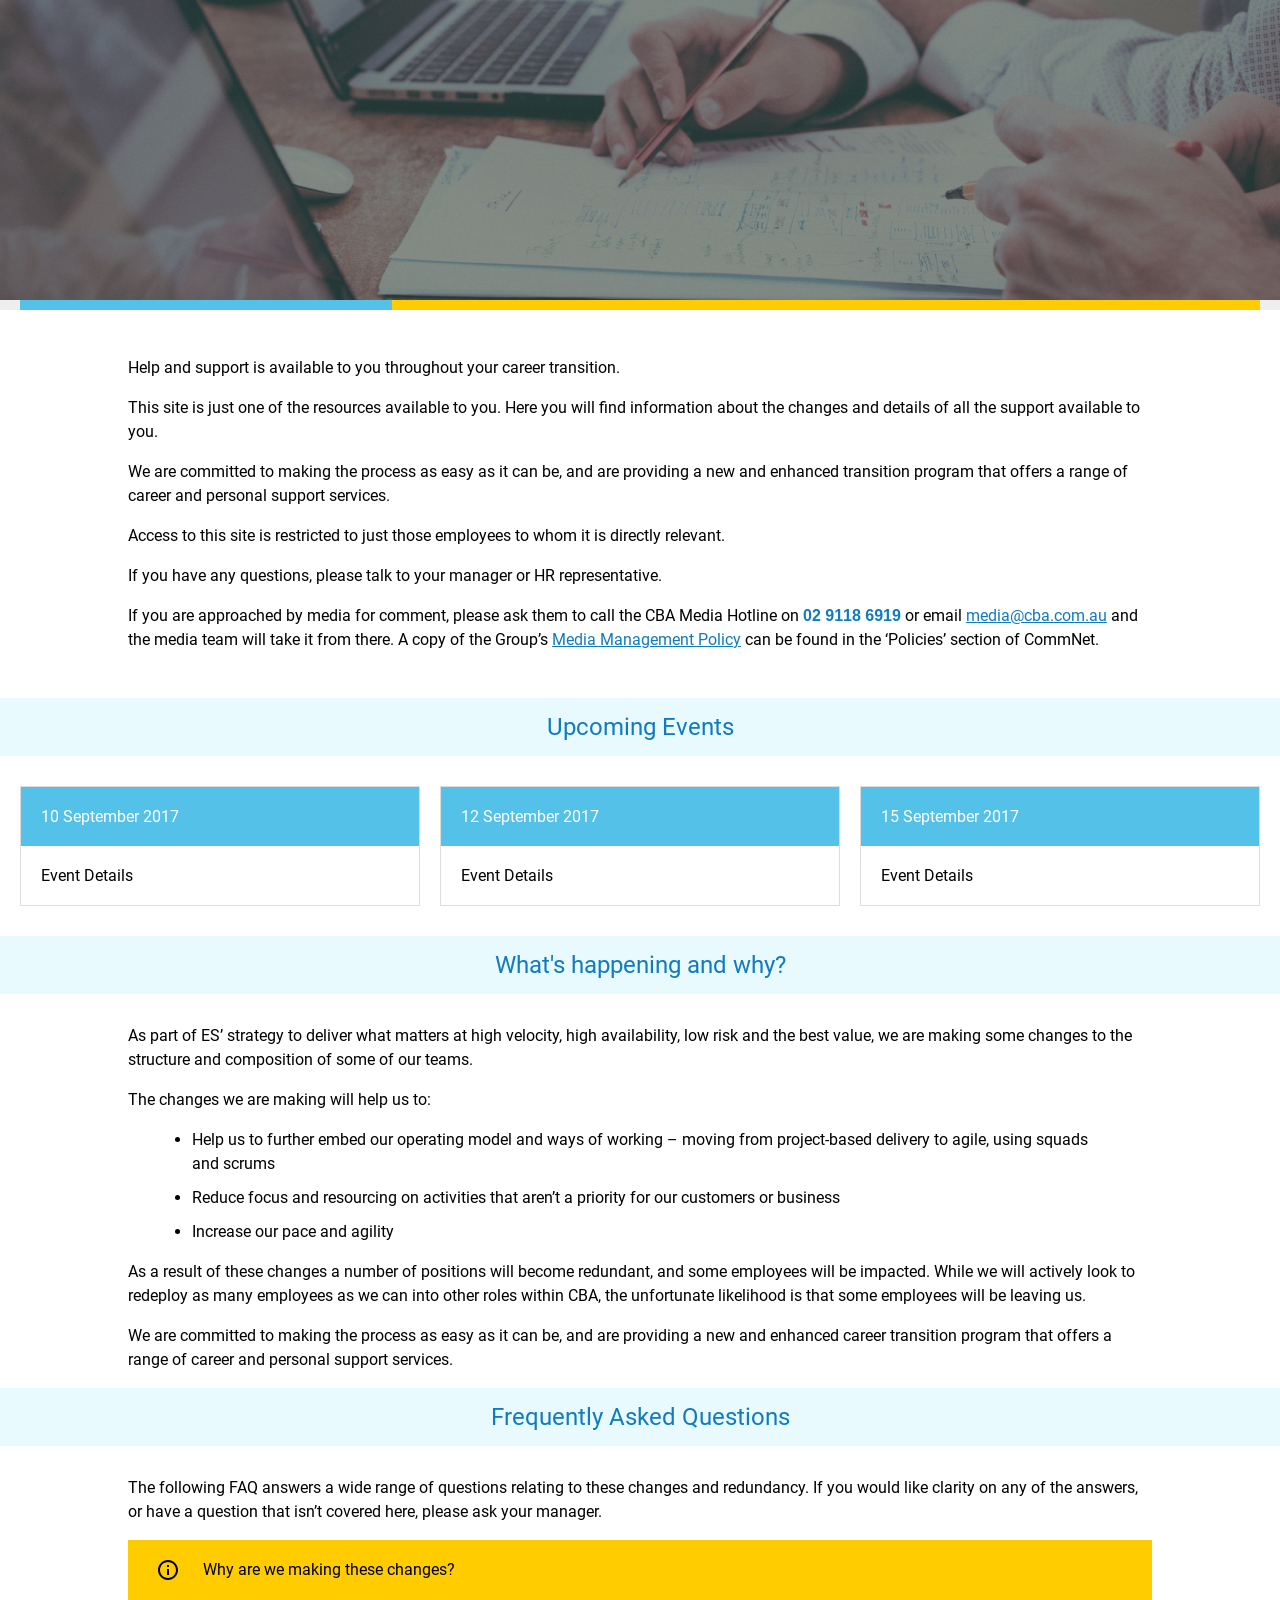
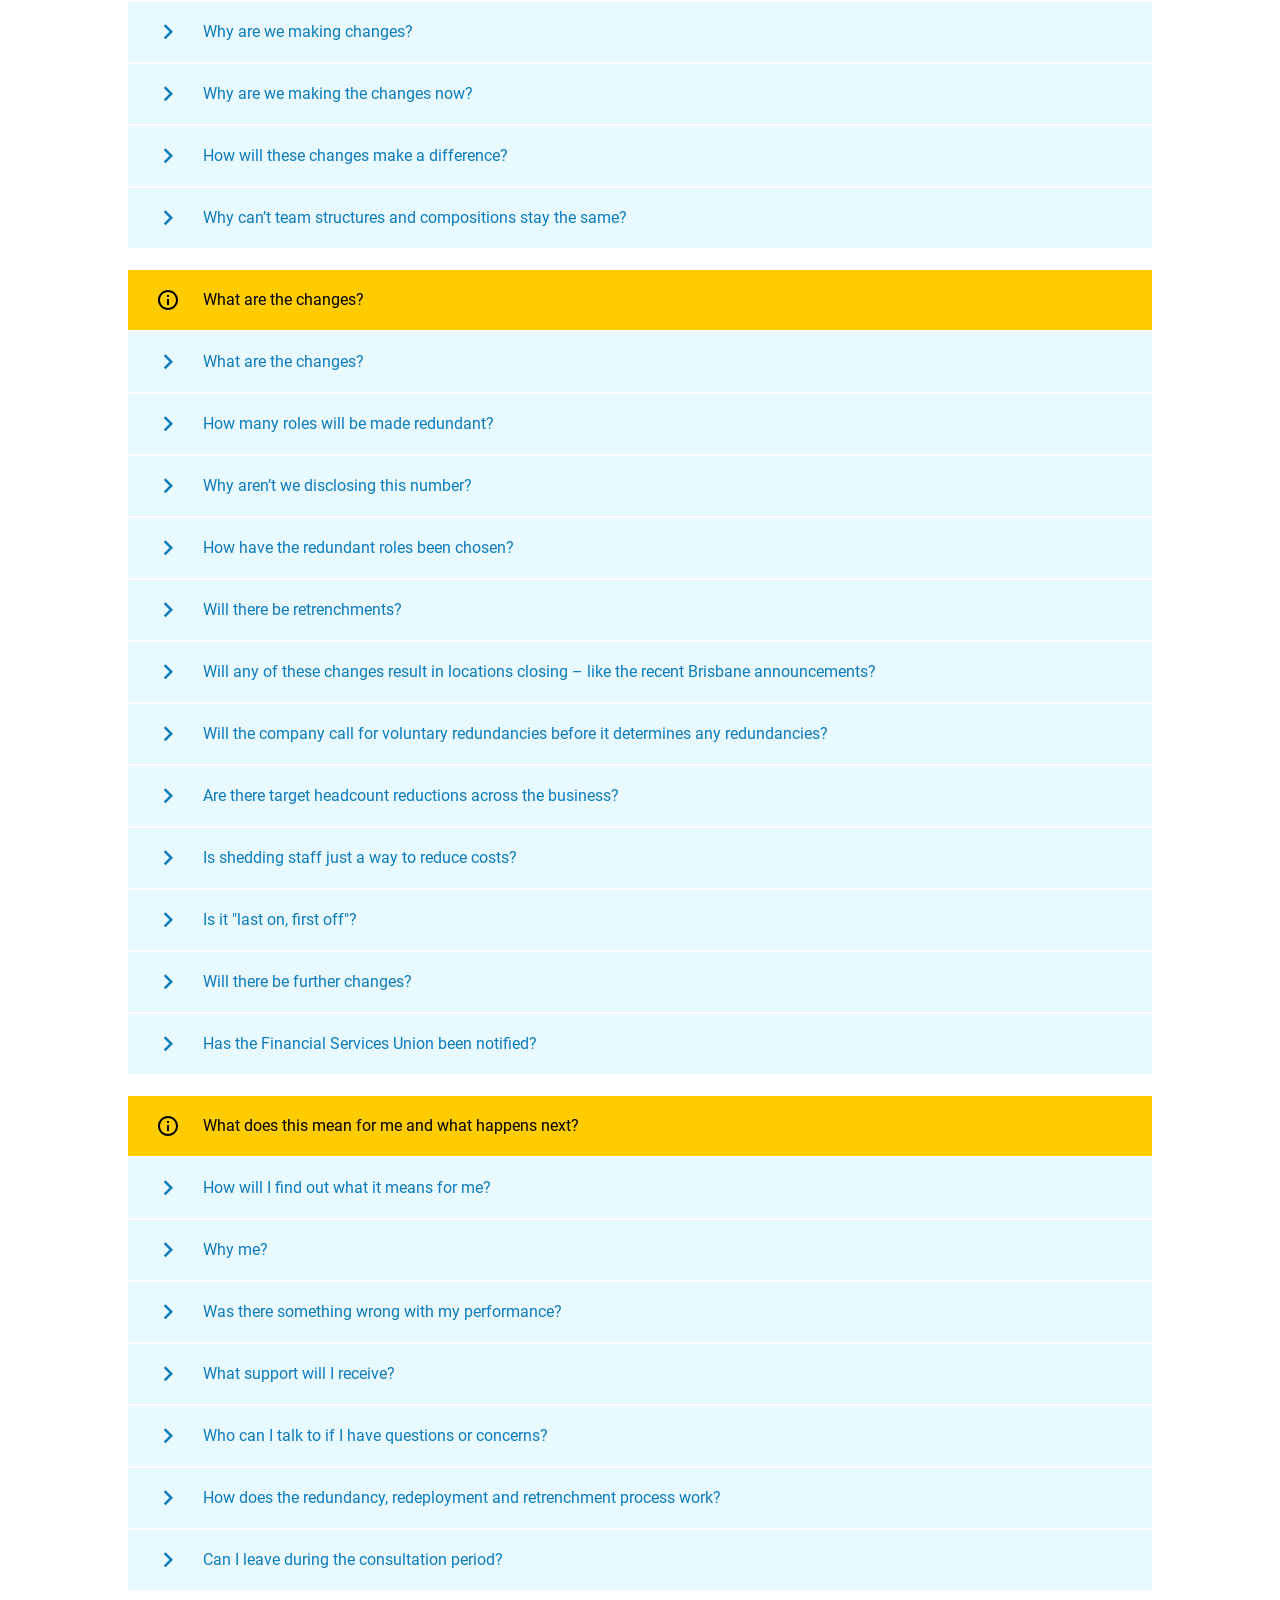
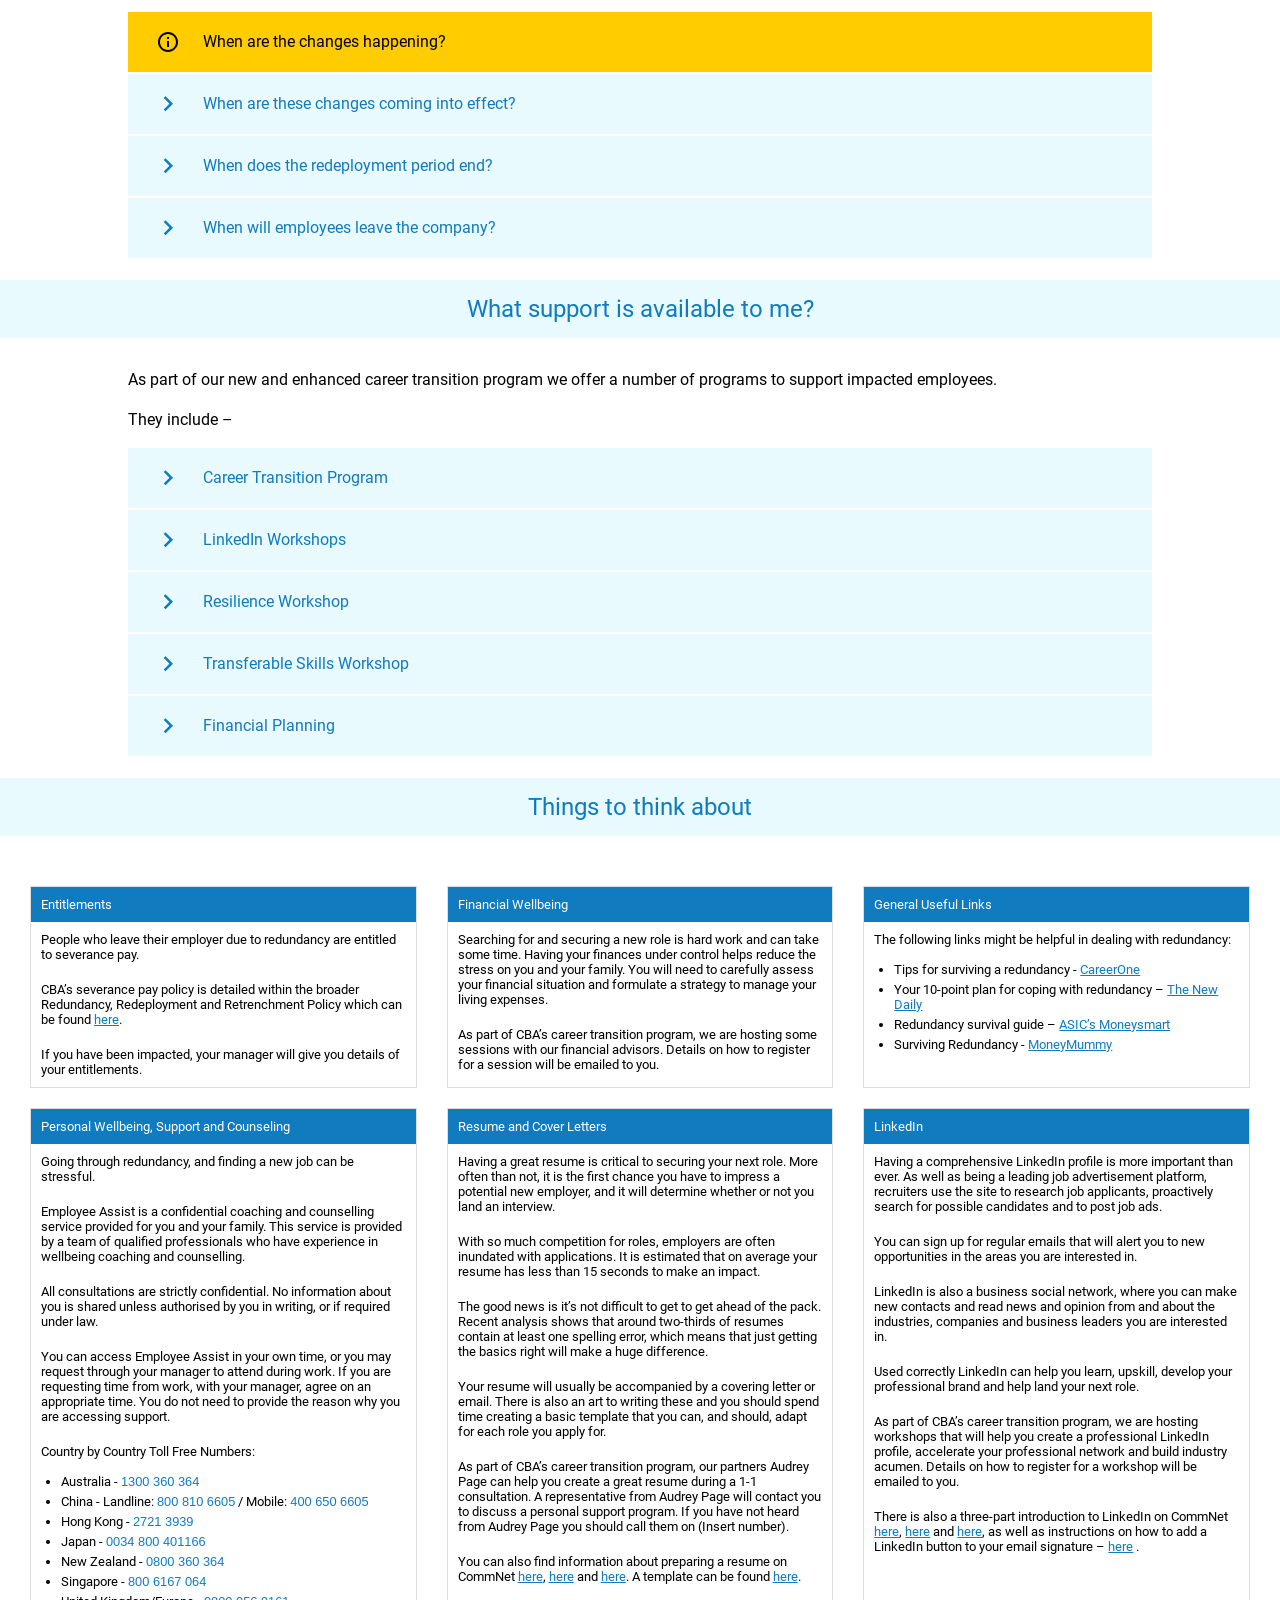
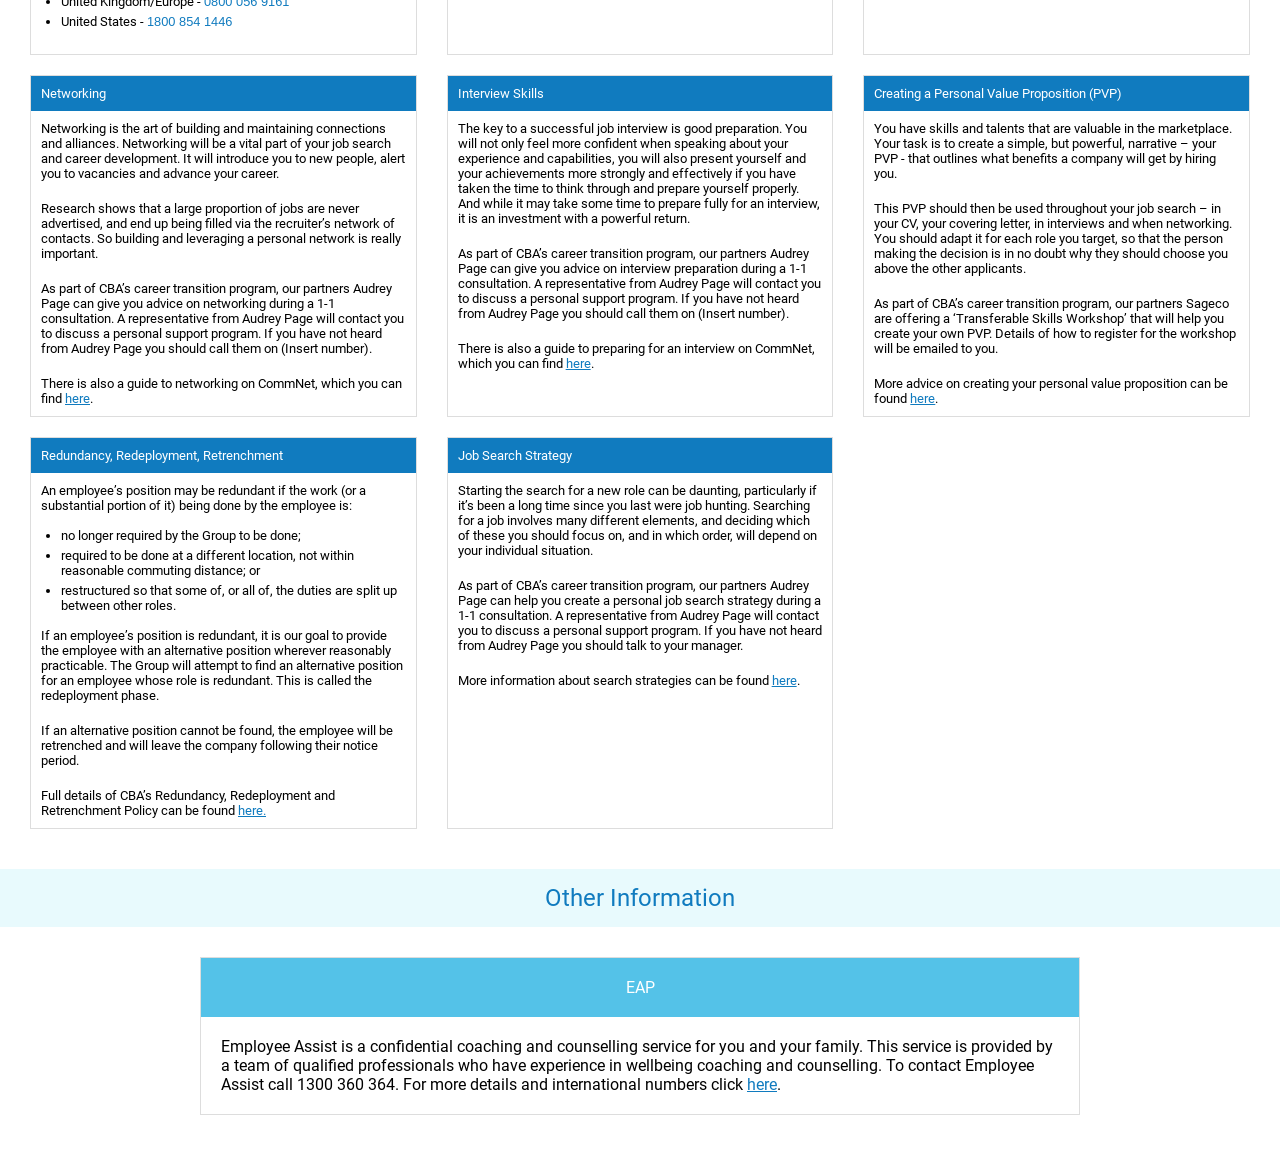
==== commit d49558a5: "new changes" ====
--- a/index.html
+++ b/index.html
@@ -412,6 +412,17 @@
             </ul>
           </div>
         </div>
+        <div class="acc">
+          <div class="acc-title">
+            <img class="chevron" src="img/chevron_right.svg"/>
+            <div class="acc-titletext">Can I leave during the consultation period?</div>
+          </div>
+          <div class="acc-content">
+            <ul class="acc-ul">
+              <li>No. A formal decision has not yet been made about your role, We will commence the notification process from 27 September at which time we can consider this request.</li>
+            </ul>
+          </div>
+        </div>
       </div>
       <!-- impacted third section end -->
       <!-- impacted fourth section -->
@@ -463,10 +474,7 @@
     </div>
 
     <div class="ldr-content">
-      <img class="ldr-icon" src="img/support.svg" height="50px"/>
-      <p class="ldr-p">
-        Going through redundancy can be a challenging and stressful experience. The good news is that, even though redundancy can be traumatic, it’s also a great opportunity for a new start.
-      </p>
+      <!-- <img class="ldr-icon" src="img/support.svg" height="50px"/> -->
       <p class="ldr-p">
         As part of our new and enhanced career transition program we offer a number of programs to support impacted employees.
       </p>
@@ -1119,6 +1127,17 @@
           </ul>
         </div>
       </div>
+      <div class="acc">
+        <div class="acc-title">
+          <img class="chevron" src="img/chevron_right.svg"/>
+          <div class="acc-titletext">Can I leave during the consultation period?</div>
+        </div>
+        <div class="acc-content">
+          <ul class="acc-ul">
+            <li>No. A formal decision has not yet been made about your role, We will commence the notification process from 27 September at which time we can consider this request.</li>
+          </ul>
+        </div>
+      </div>
     </div>
     <!-- third section end -->
   </div>
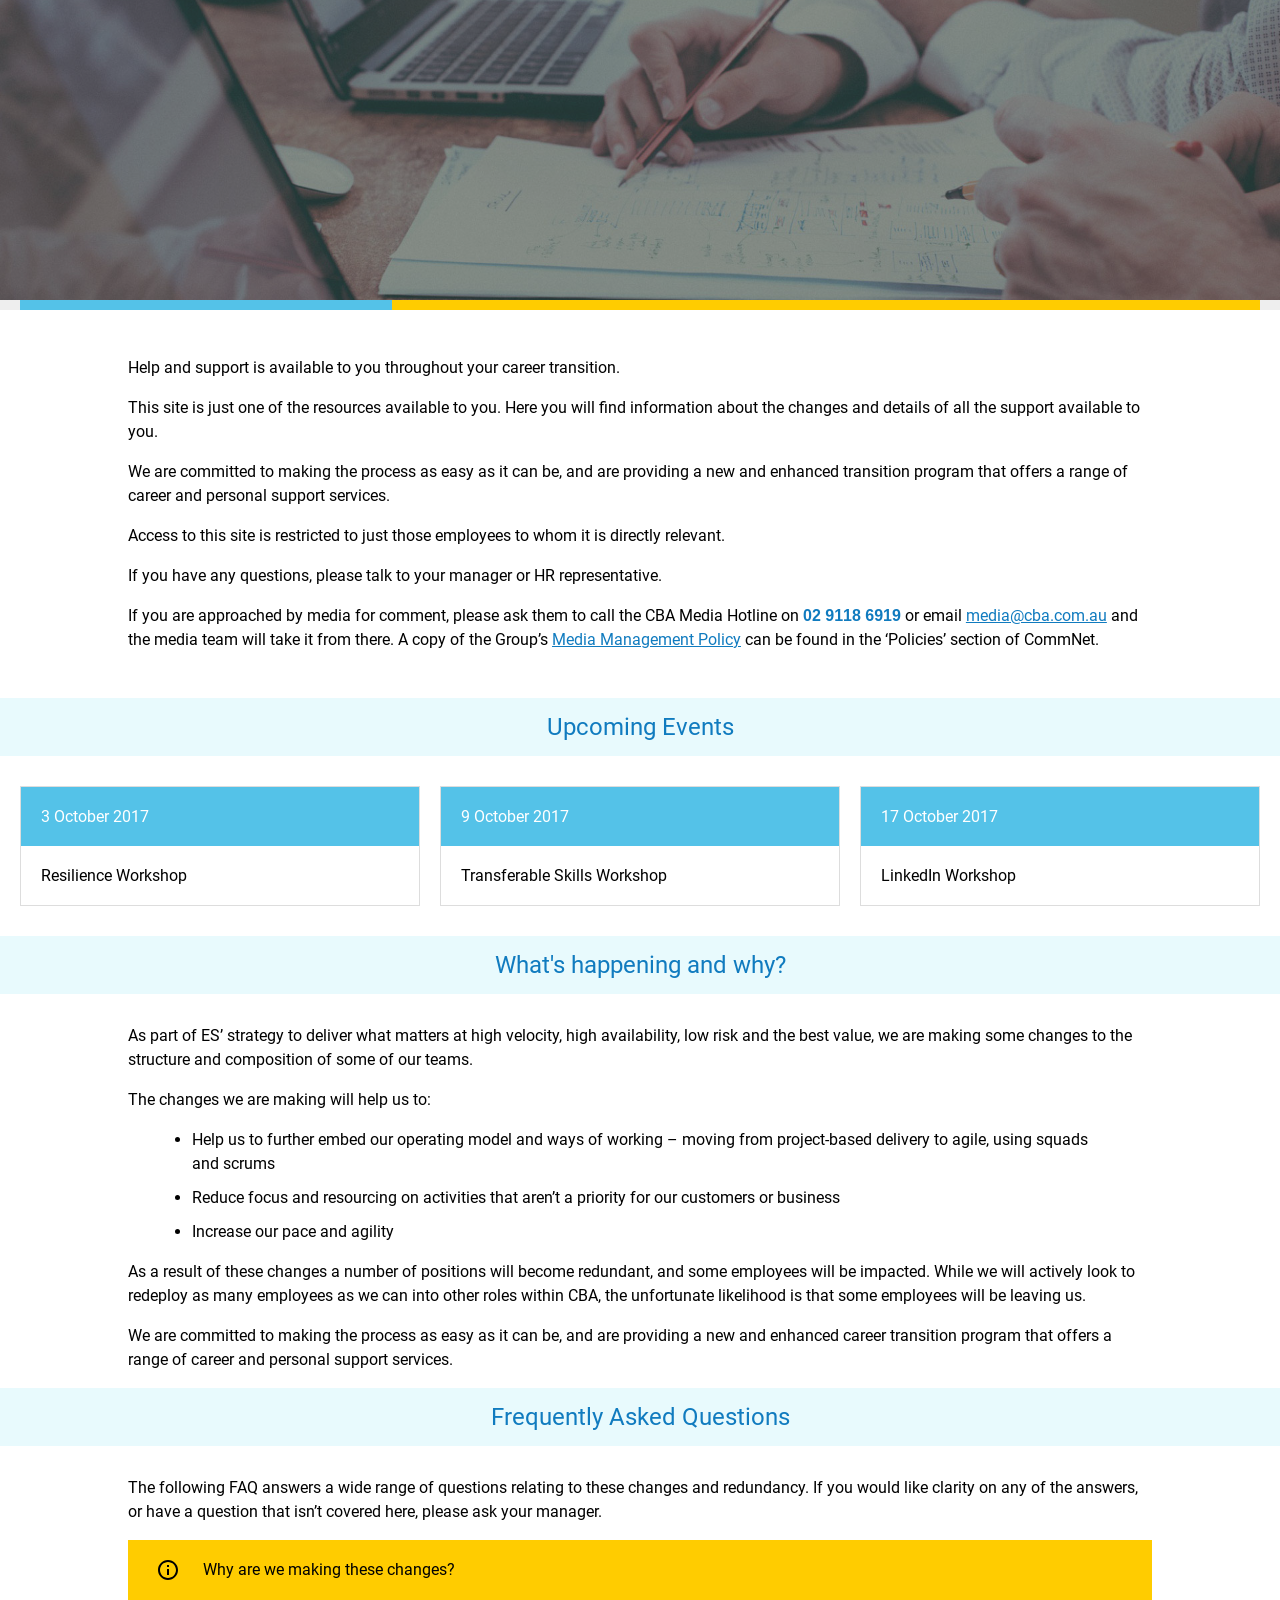
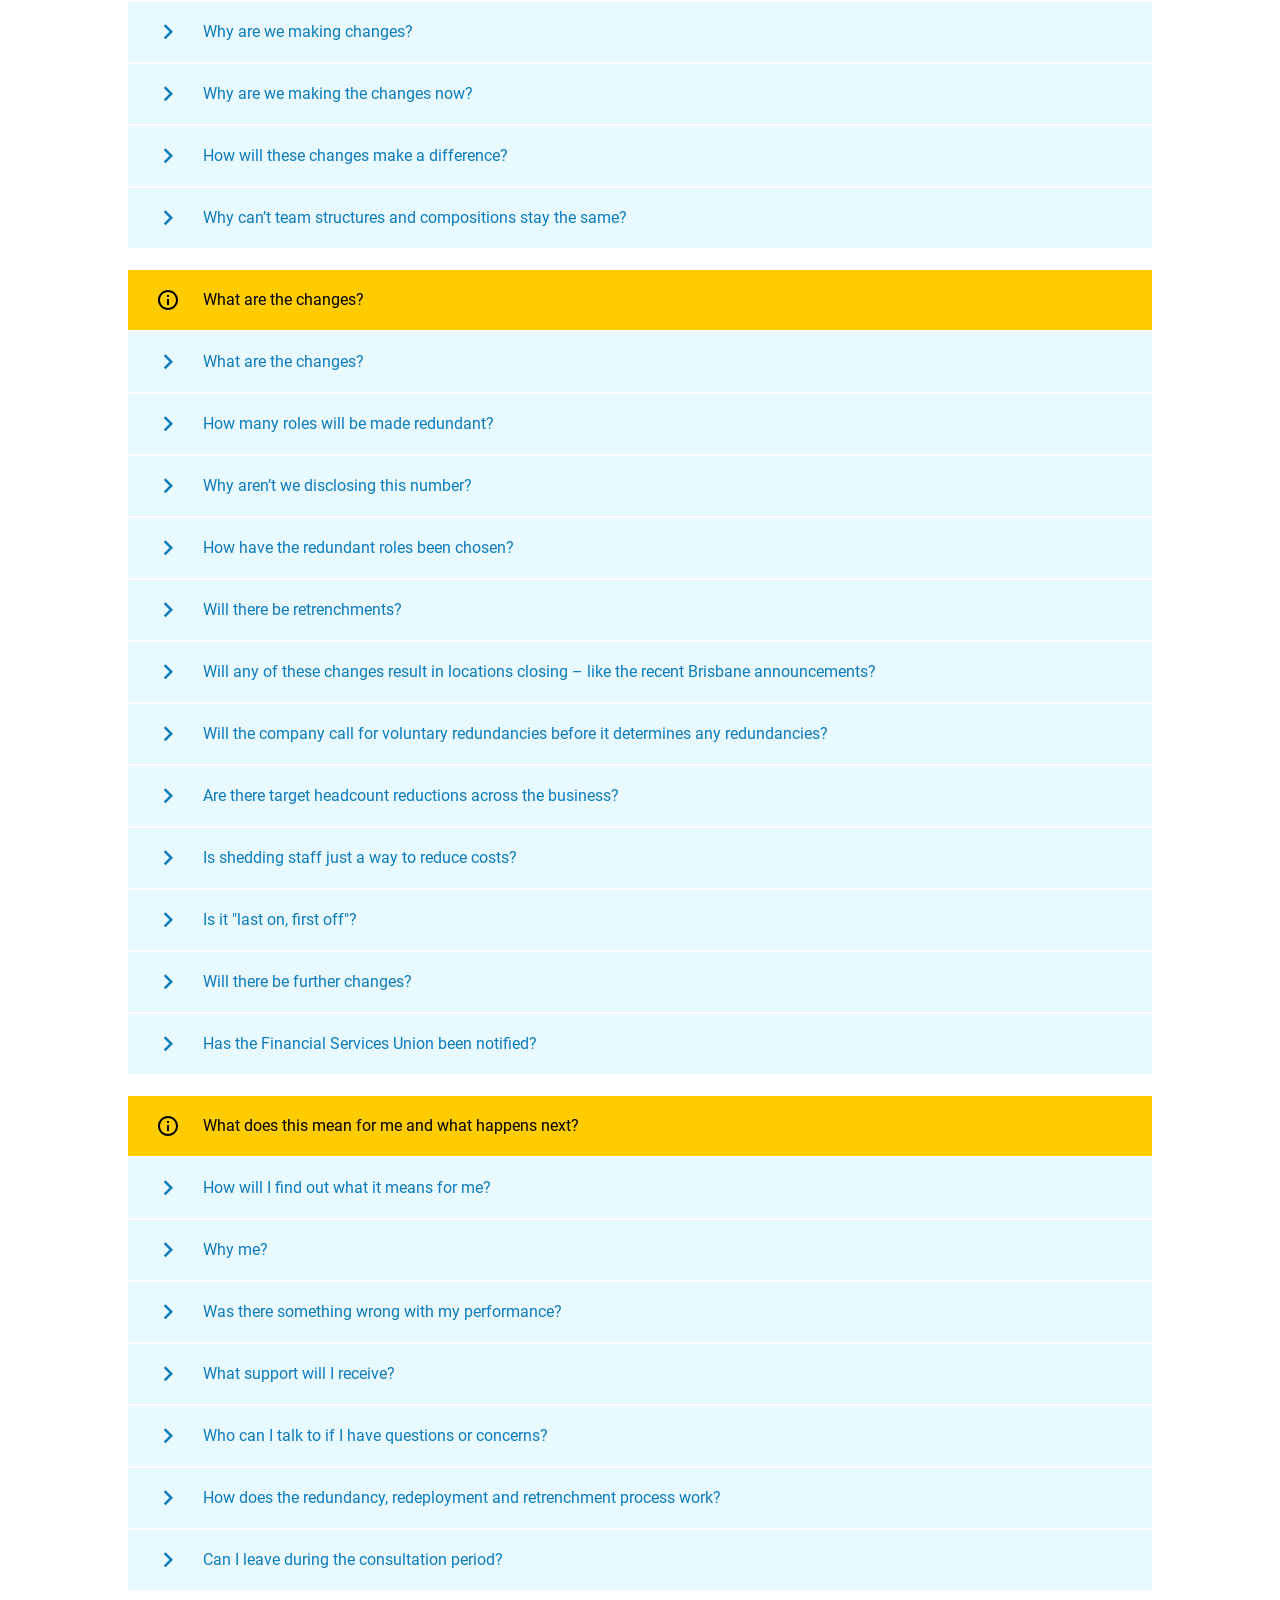
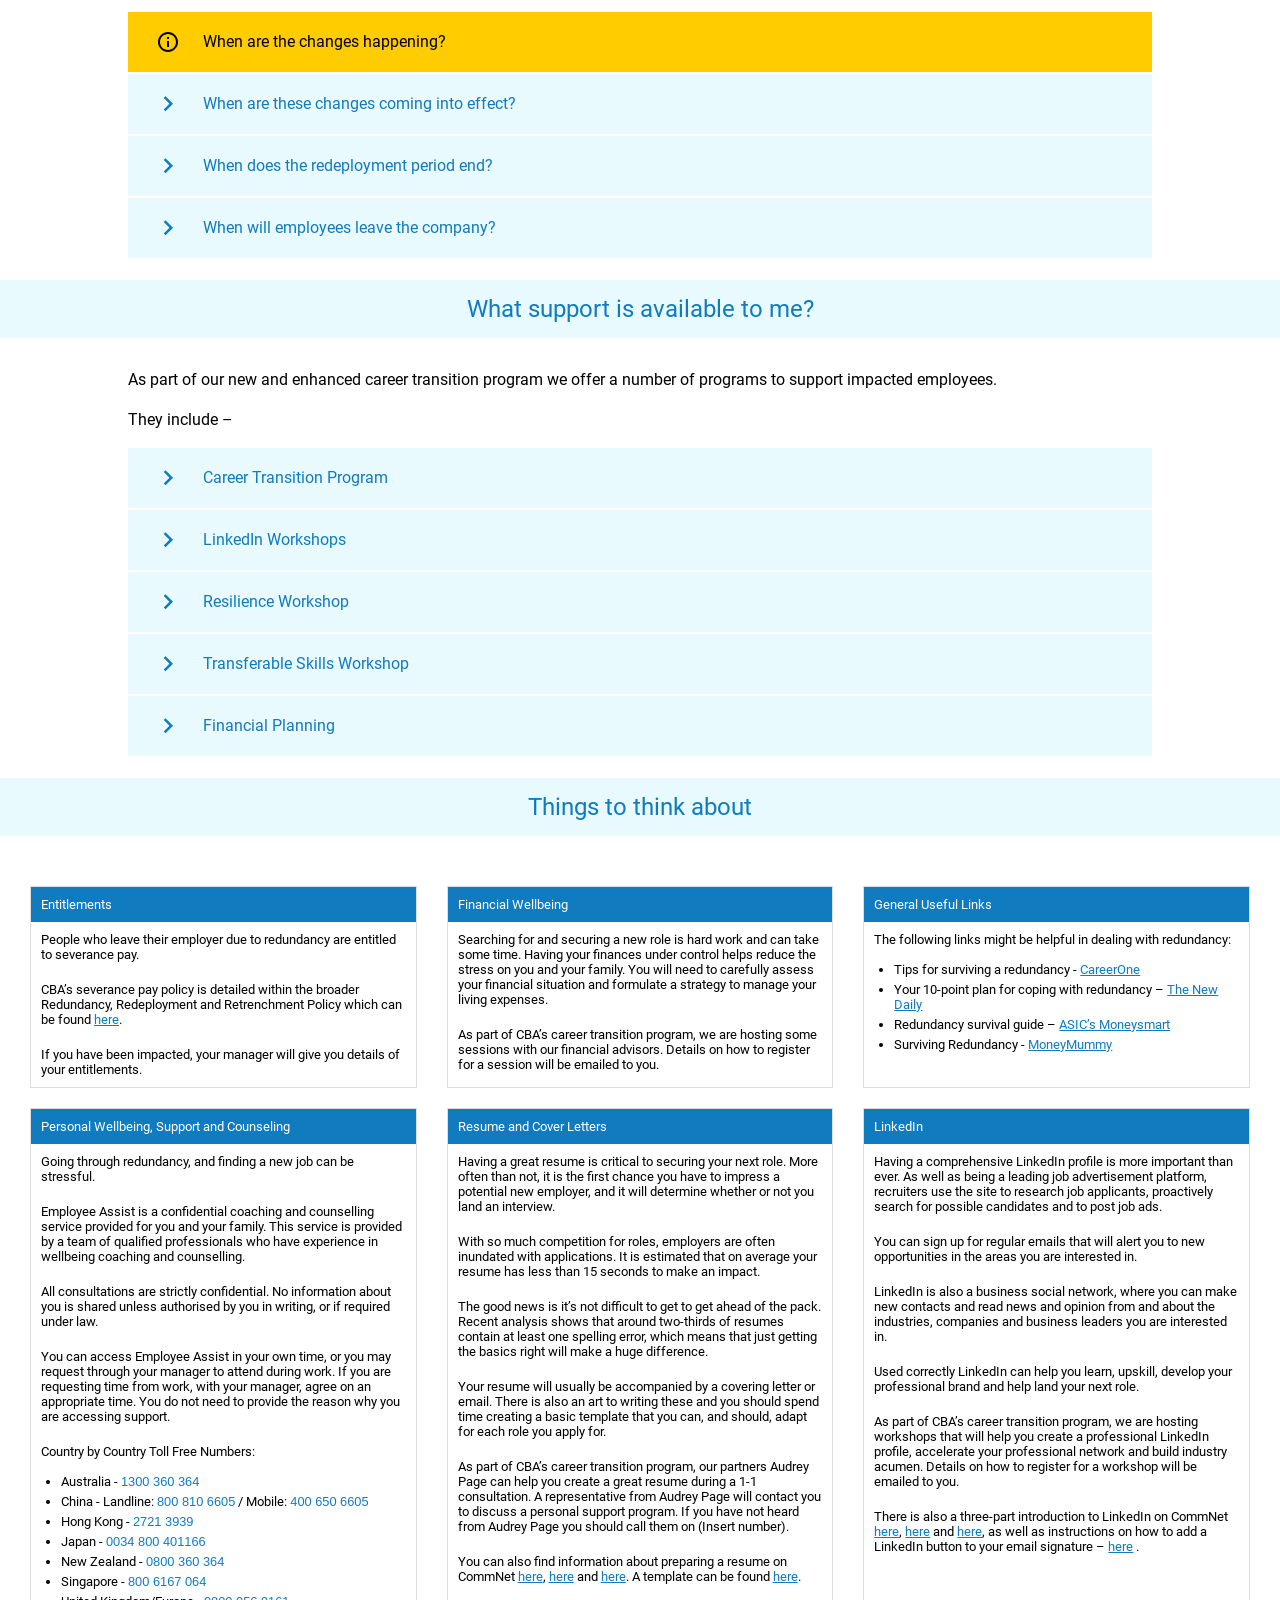
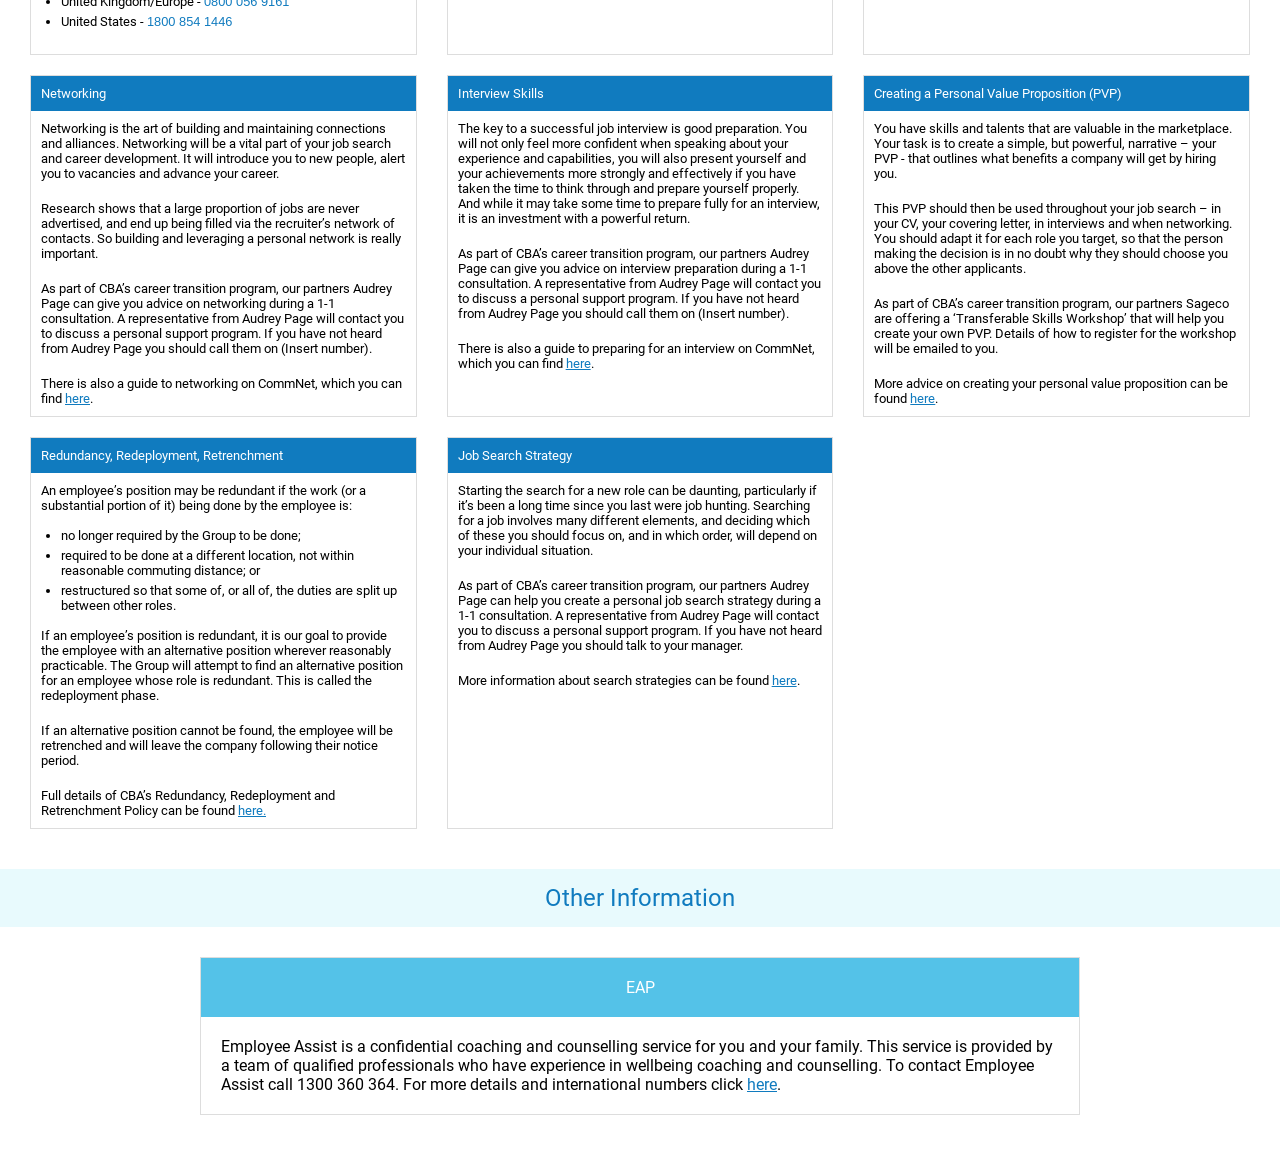
==== commit 02f6c2b9: "upcoming events" ====
--- a/index.html
+++ b/index.html
@@ -55,20 +55,20 @@
         <tr>
           <td>
             <div class="event-container">
-              <div class="event-date event1">10 September 2017</div>
-              <div class="event-details event1-details">Event Details</div>
+              <div class="event-date event1">3 October 2017</div>
+              <div class="event-details event1-details">Resilience Workshop</div>
             </div>
           </td>
           <td>
             <div class="event-container">
-              <div class="event-date event2">12 September 2017</div>
-              <div class="event-details event2-details">Event Details</div>
+              <div class="event-date event2">9 October 2017</div>
+              <div class="event-details event2-details">Transferable Skills Workshop</div>
             </div>
           </td>
           <td>
             <div class="event-container">
-              <div class="event-date event3">15 September 2017</div>
-              <div class="event-details event3-details">Event Details</div>
+              <div class="event-date event3">17 October 2017</div>
+              <div class="event-details event3-details">LinkedIn Workshop</div>
             </div>
           </td>
         </tr>
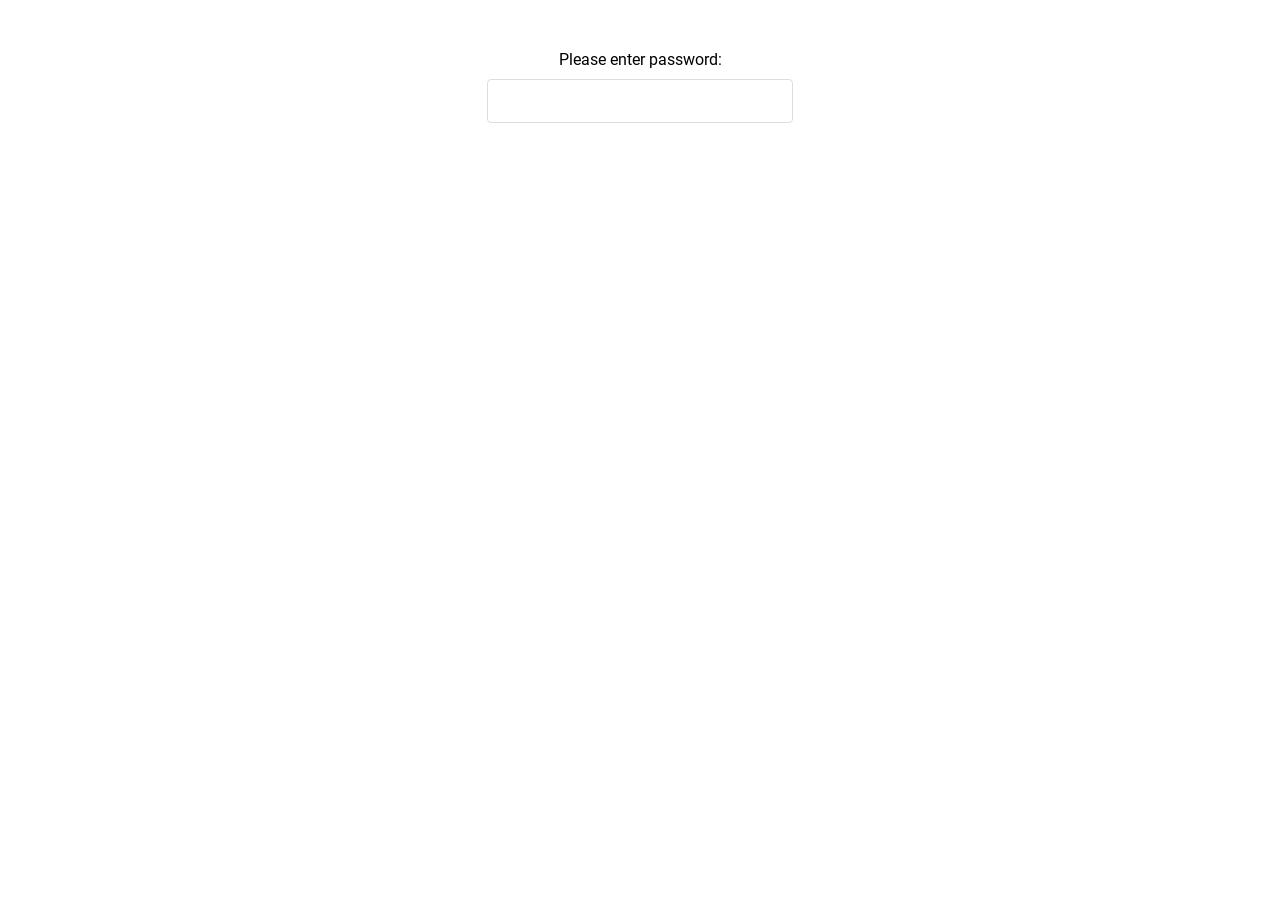
==== commit c17b72d3: "add password" ====
--- a/index.html
+++ b/index.html
@@ -12,6 +12,11 @@
   <link rel="stylesheet" href="css/index.css"/>
 </head>
 <body>
+<div class="password">
+  Please enter password:<br/>
+  <input name="pw" type="password" class="pw" />
+</div>
+<div class="all">
 <div id="home">
   <div class="banner_container">
     <div class="banner_home">
@@ -1236,6 +1241,7 @@
     </div>
   </div>
 </div>
+</div>
 <script src="js/vendor/jquery-1.12.0.min.js"></script>
 <script src="js/slick/slick.js"></script>
 <script src="js/plugins.js"></script>
--- a/css/index.css
+++ b/css/index.css
@@ -1,3 +1,29 @@
+.password {
+  display: inline-block;
+  padding: 50px;
+  box-sizing: border-box;
+  position: absolute;
+  width: 100%;
+  text-align: center;
+  /*background-color: #f8f8f8;*/
+}
+
+.password > input {
+  /*width: 100%;*/
+  text-align: center;
+  margin: 0 auto;
+  height: 40px;
+  width: 300px;
+  font-size: 1.2em;
+  border: 1px solid #ddd;
+  border-radius: 4px;
+  margin-top: 10px;
+}
+
+.all {
+  display: none;
+}
+
  @font-face {
    font-family: "Roboto";
    src: url("fonts/Roboto-Regular.ttf");
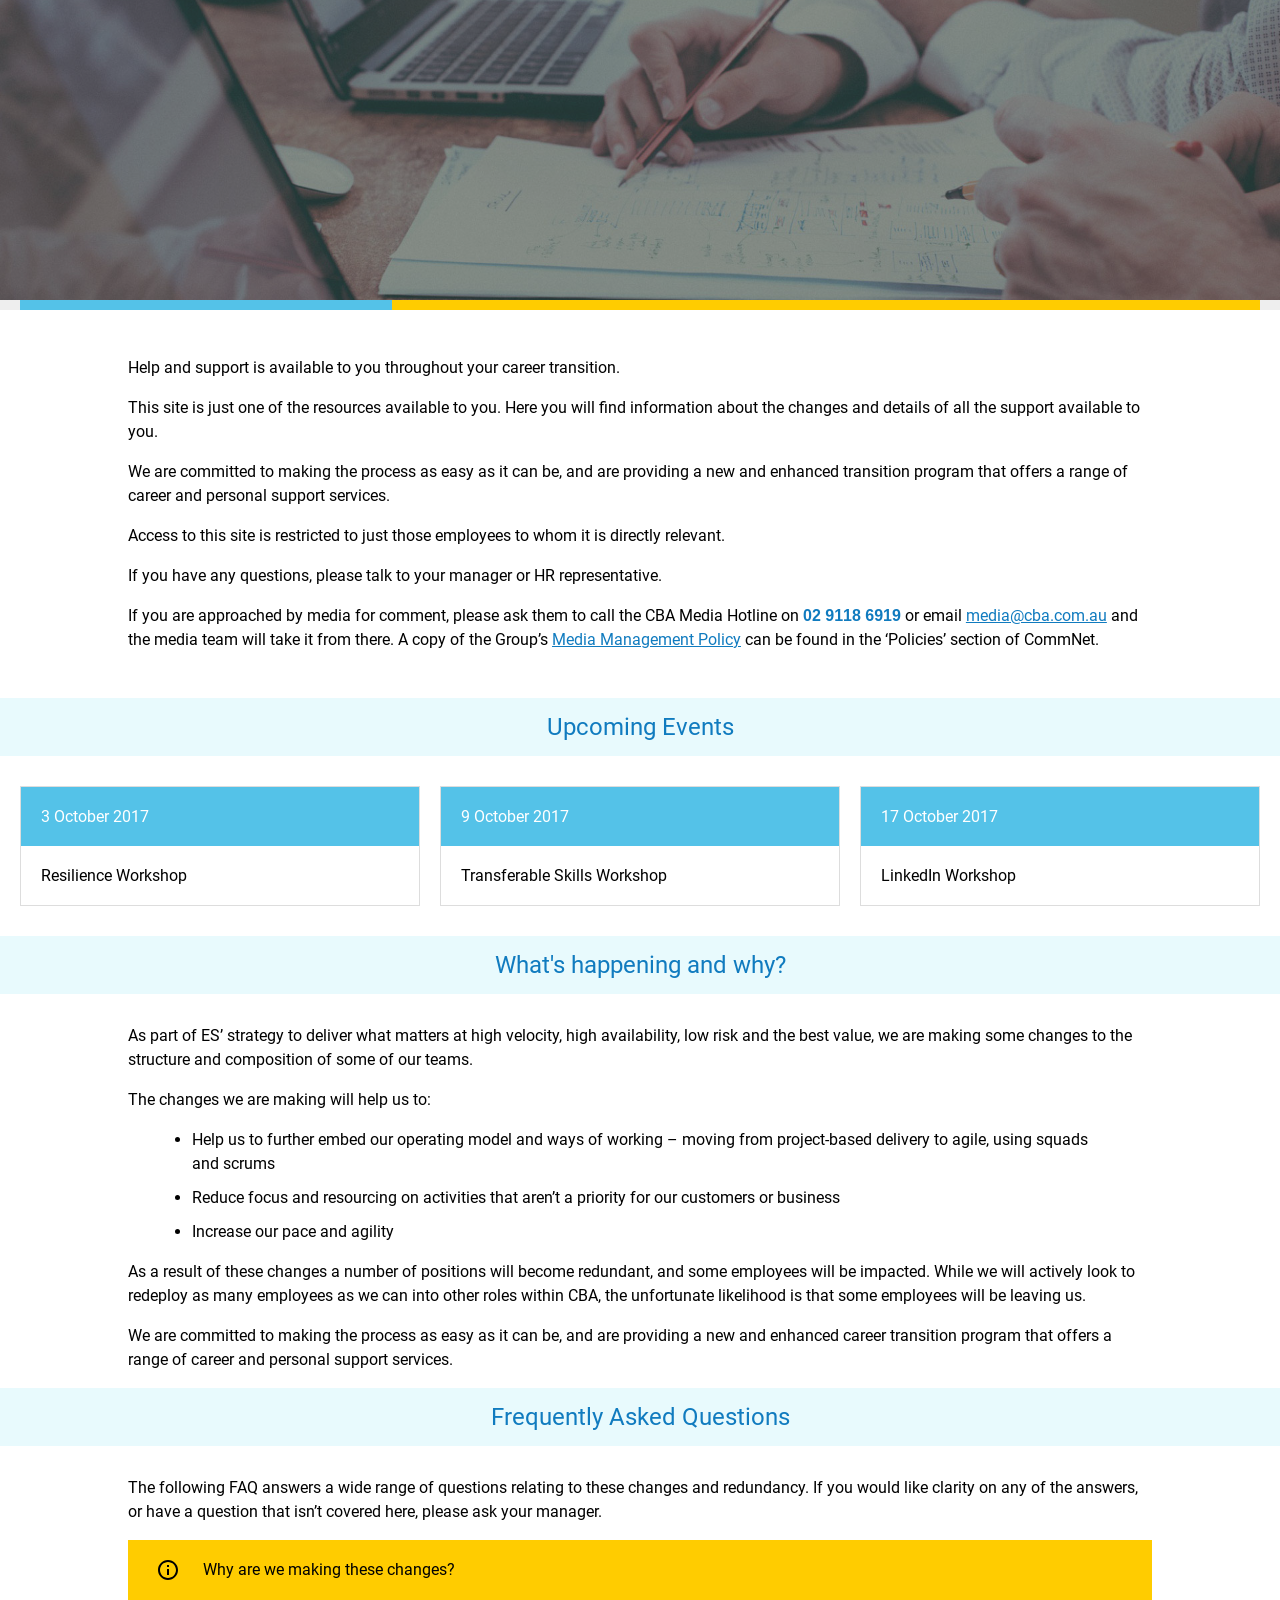
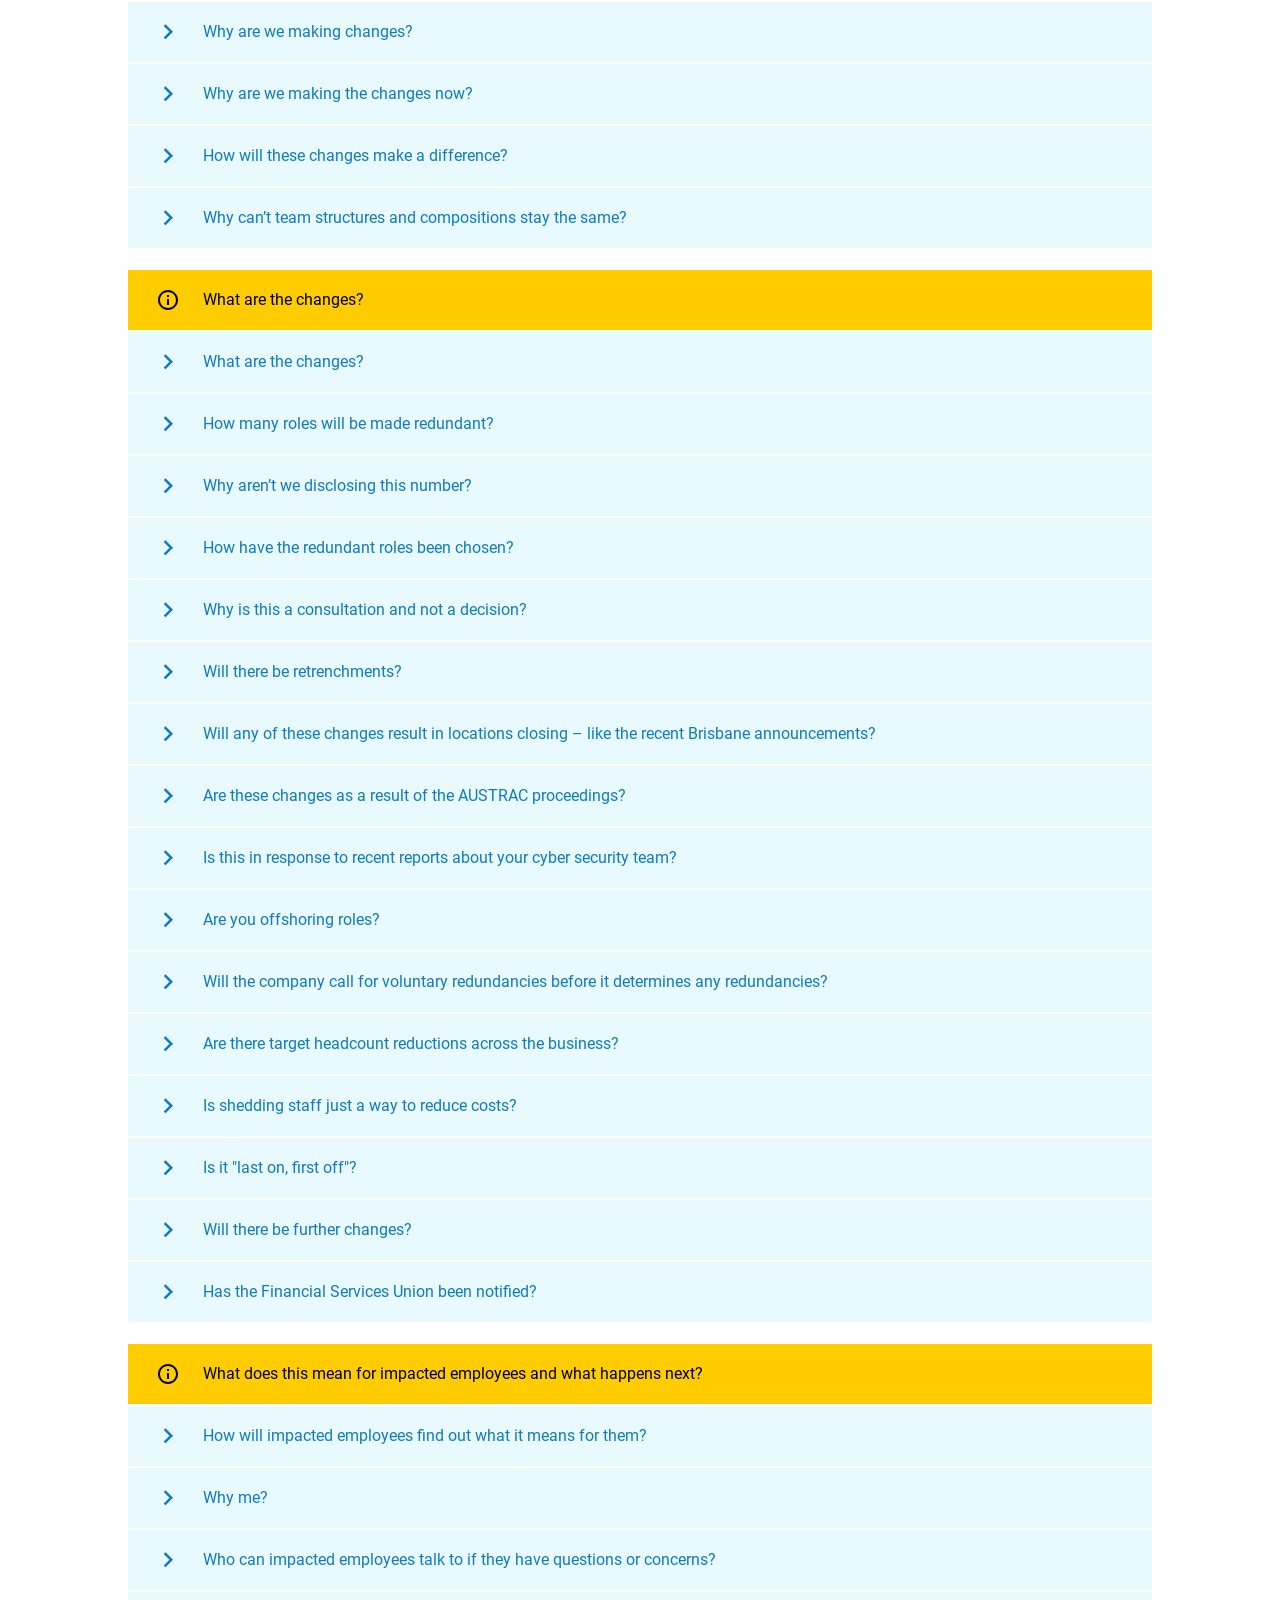
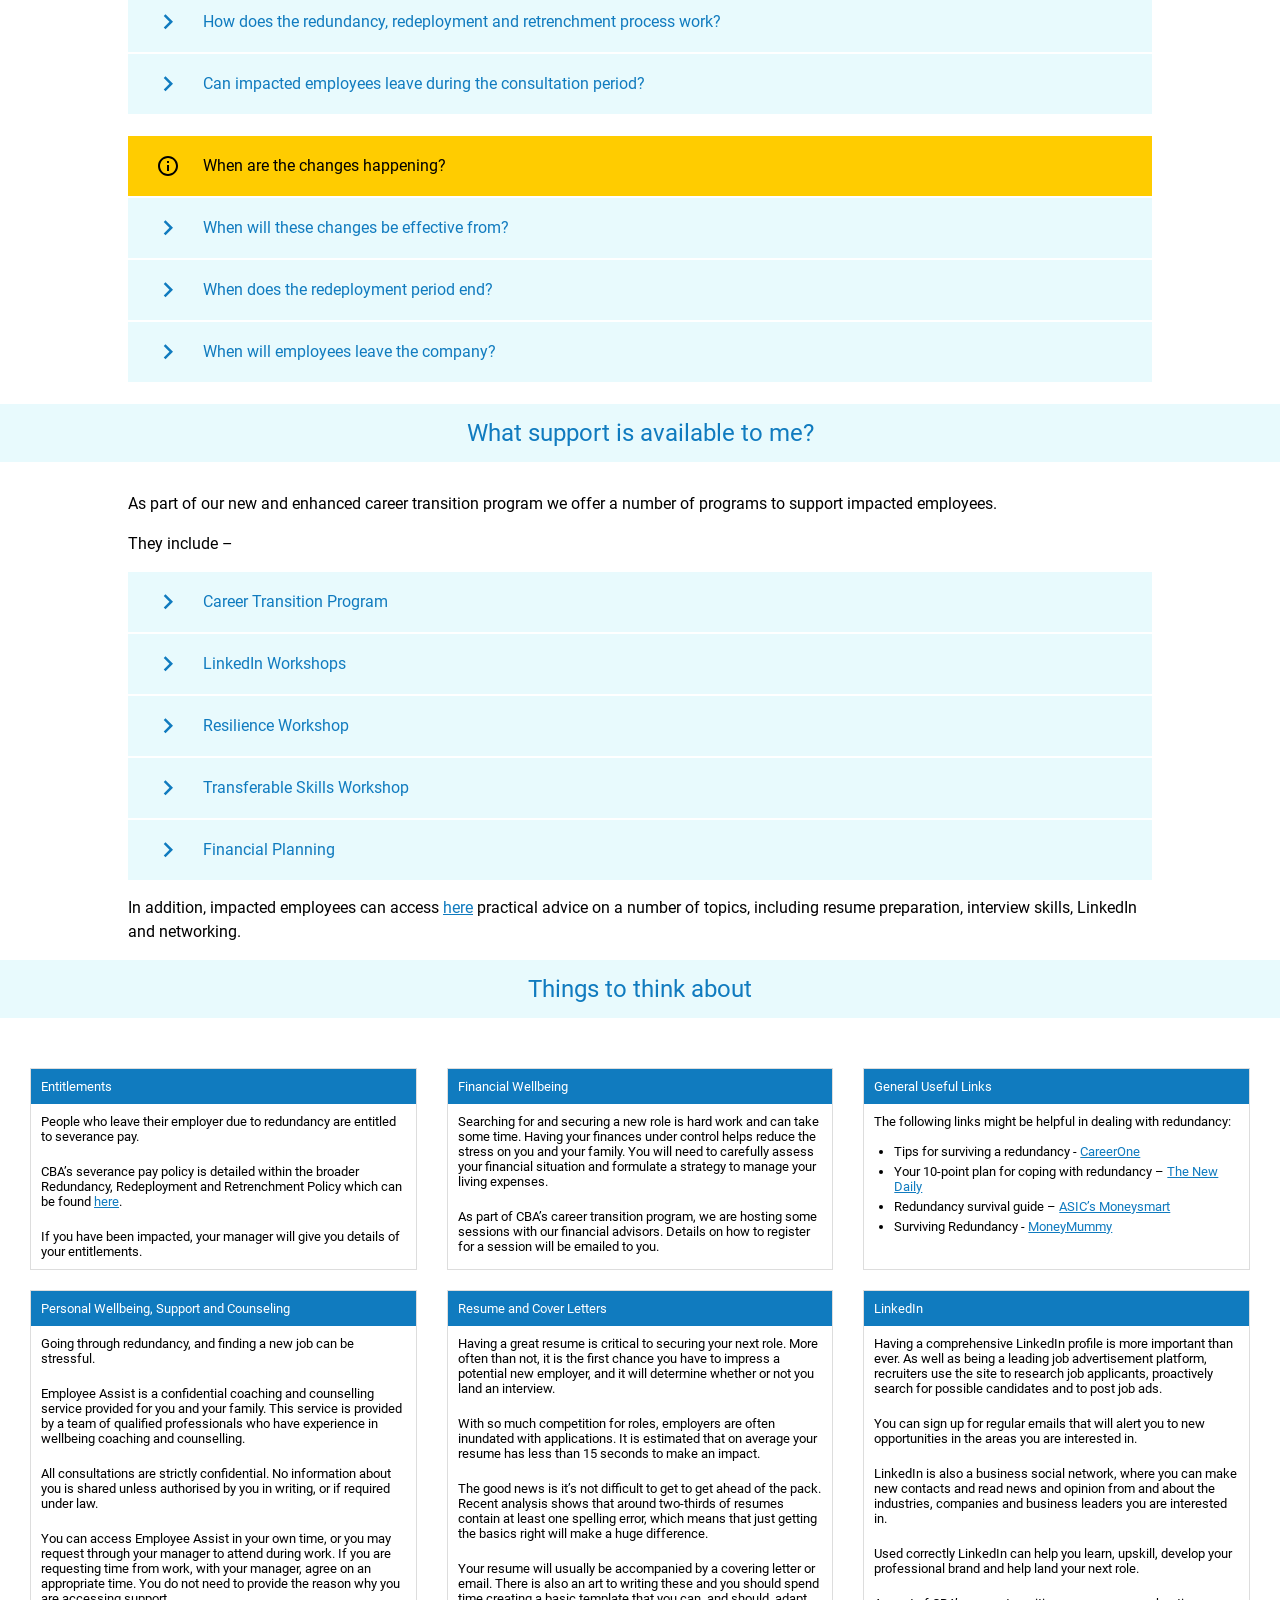
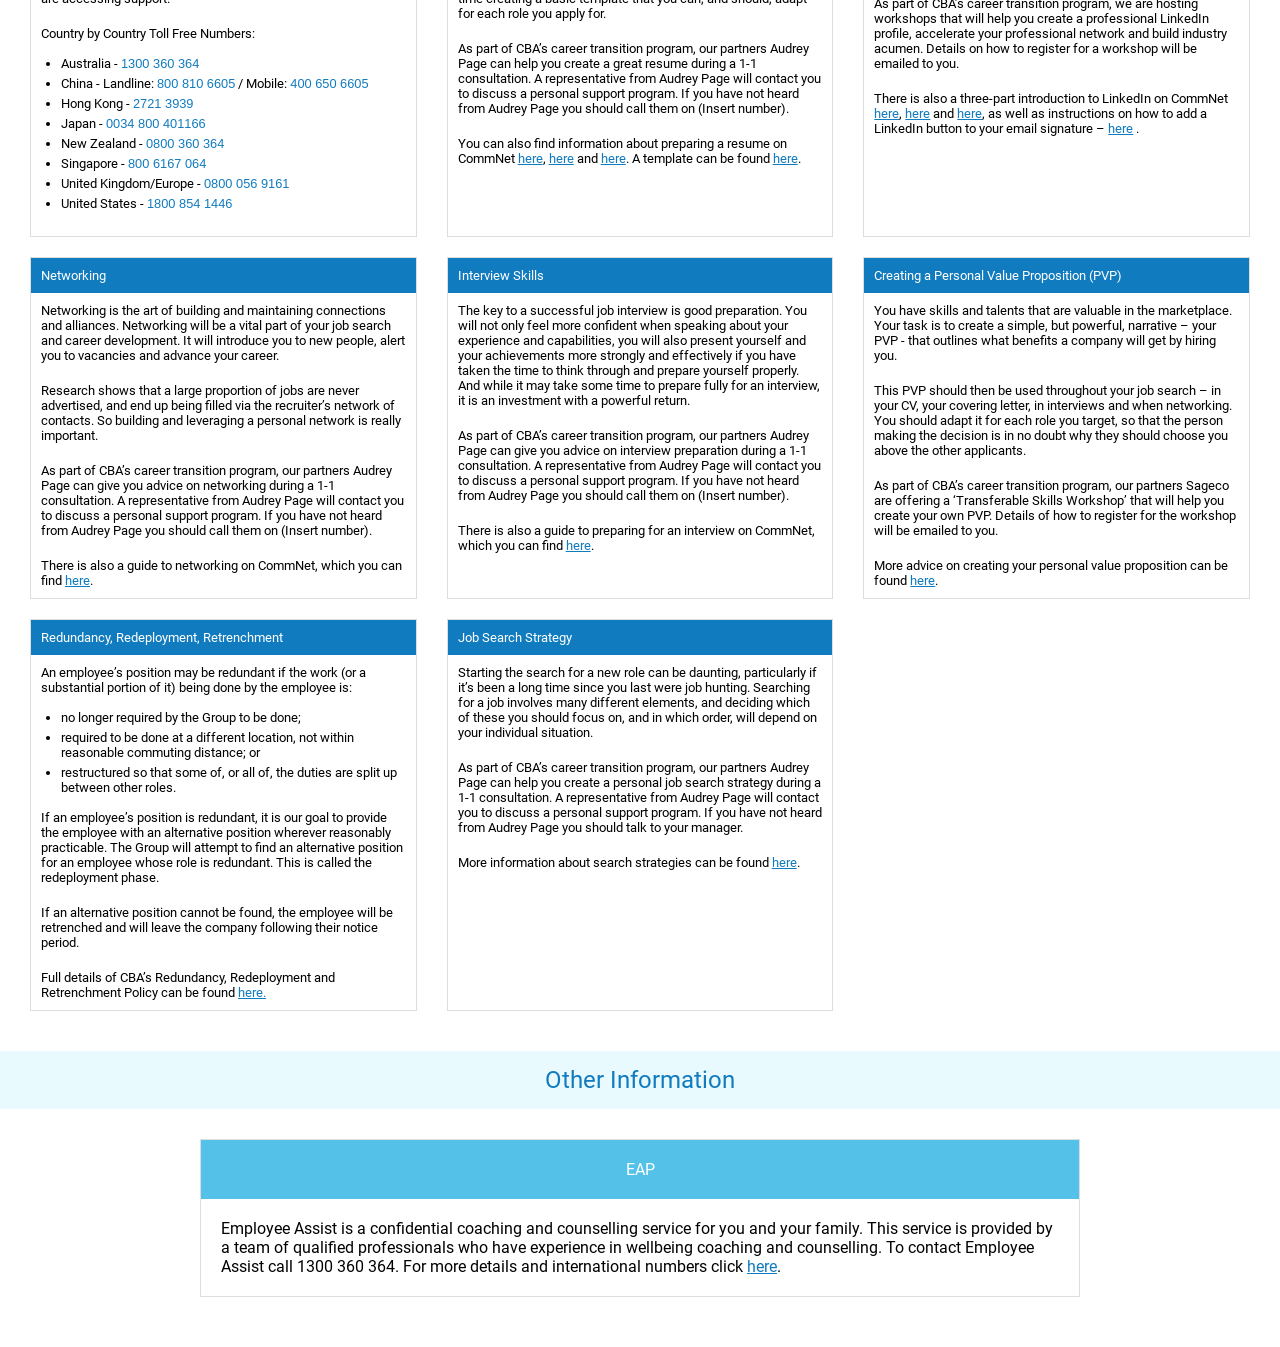
==== commit dbe36a42: "employee v5" ====
--- a/index.html
+++ b/index.html
@@ -231,9 +231,19 @@
           </div>
           <div class="acc-content">
             <ul class="acc-ul">
-              <li>This proposal has been made by leaders across ES in line with our strategy.</li>
-              <!-- <li>Decisions have been made with the view of setting us up with the skills and capabilities we need for the future; both those we need more of and those we need less of.</li> -->
-              <li>The proposal to make some roles redundant is not being made lightly.  We are very conscious of the impact this can have on employees whose role has been made redundant, as well as their team-mates and work friends.</li>
+              <li>This proposal has been made by leaders across ES in line with our strategy. While we will endeavor to redeploy as many people as possible the unfortunate reality is that a number of roles are no longer required.</li>
+              <li>When looking at the roles required, leaders have taken into consideration natural attrition, the closure of open vacancies and have reduced contractor levels.</li>
+            </ul>
+          </div>
+        </div>
+        <div class="acc">
+          <div class="acc-title">
+            <img class="chevron" src="img/chevron_right.svg"/>
+            <div class="acc-titletext">Why is this a consultation and not a decision?</div>
+          </div>
+          <div class="acc-content">
+            <ul class="acc-ul">
+              <li>We’re giving people the opportunity to provide feedback. This is the right thing to do by our people and in line with both our values and employee agreement.</li>
             </ul>
           </div>
         </div>
@@ -245,7 +255,7 @@
           <div class="acc-content">
             <ul class="acc-ul">
               <li>While we will endeavour to redeploy as many people as possible, the unfortunate reality is that a number of employees will be leaving CBA.</li>
-              <li>Wherever possible we’ll reduce the impact on our people by taking into consideration natural attrition, the closure of open vacancies and we have actively focused and targeted on reducing our contractor levels as a priority.</li>
+              <li>Wherever possible we’ll reduce the impact on employees by taking into consideration natural attrition, the closure of open vacancies and we have actively focused and targeted on reducing our contractor levels as a priority.</li>
             </ul>
           </div>
         </div>
@@ -260,6 +270,42 @@
             </ul>
           </div>
         </div>
+
+        <div class="acc">
+          <div class="acc-title">
+            <img class="chevron" src="img/chevron_right.svg"/>
+            <div class="acc-titletext">Are these changes as a result of the AUSTRAC proceedings?</div>
+          </div>
+          <div class="acc-content">
+            <ul class="acc-ul">
+              <li>No. Commonwealth Bank continuously monitors and reviews its operations. This is standard business practice and as you would expect we continually review and improve our organization to meet the needs of customers into the future.</li>
+              <li>Critical for us is ensuring we have the right skills and capabilities for the future – both those we need more of and those we need less off – and in supporting our people as we continue to transition to new ways of working and thinking.</li>
+            </ul>
+          </div>
+        </div>
+        <div class="acc">
+          <div class="acc-title">
+            <img class="chevron" src="img/chevron_right.svg"/>
+            <div class="acc-titletext">Is this in response to recent reports about your cyber security team?</div>
+          </div>
+          <div class="acc-content">
+            <ul class="acc-ul">
+              <li>No. As part of our responsibility to our customers, we keep a close eye on the services and capabilities available in the market place which is why there is a RFP for cyber security services in the market place. This is not about offshoring our cyber security team; it’s about ensuring we have access to the best possible services and capabilities through one of our partners.</li>
+            </ul>
+          </div>
+        </div>
+        <div class="acc">
+          <div class="acc-title">
+            <img class="chevron" src="img/chevron_right.svg"/>
+            <div class="acc-titletext">Are you offshoring roles?</div>
+          </div>
+          <div class="acc-content">
+            <ul class="acc-ul">
+              <li>We’ve been open about the fact we partner with a number of local and global IT suppliers and will continue to do so in order to deliver the best outcome for our customers.  These changes are about roles that are no longer required; it is not about offshoring.</li>
+            </ul>
+          </div>
+        </div>
+
         <div class="acc">
           <div class="acc-title">
             <img class="chevron" src="img/chevron_right.svg"/>
@@ -267,7 +313,7 @@
           </div>
           <div class="acc-content">
             <ul class="acc-ul">
-              <li>No. The changes are about roles, not people, and a fair and equitable process will be followed to determine those positions which are made redundant based on future business needs.</li>
+              <li>No. The changes are about roles, not people, and a fair and equitable process is always followed to determine those positions which are made redundant based on customer and business needs.</li>
             </ul>
           </div>
         </div>
@@ -278,7 +324,7 @@
           </div>
           <div class="acc-content">
             <ul class="acc-ul">
-              <li>No. This is about having the right people in the right roles to ensure we are set up effectively to deliver for our business stakeholders and our customers.</li>
+              <li>No. This is about having the right people in the right roles to ensure we are set up effectively to deliver for our customers and business stakeholders.</li>
             </ul>
           </div>
         </div>
@@ -289,8 +335,7 @@
           </div>
           <div class="acc-content">
             <ul class="acc-ul">
-              <li>Clearly reducing our staff numbers does reduce costs. But this is not the sole driver of these changes.</li>
-              <li>Simply put, we have to change to set us up for the future.</li>
+              <li>Clearly reducing our staff numbers does reduce costs. But this is not the sole driver of these changes.  Simply put, we have to change to set us up for the future.</li>
             </ul>
           </div>
         </div>
@@ -301,8 +346,7 @@
           </div>
           <div class="acc-content">
             <ul class="acc-ul">
-              <li>No. The changes we are making to our structure are about ensuring we have the right people in the right roles to support our business objectives.</li>
-              <li>In all cases, a carefully managed selection and appointment process will be applied which is fair and equitable for all staff affected by the changes and ensures staff are treated as individuals and with dignity.</li>
+              <li>No. The changes we are making to our structure are about ensuring we have the right people in the right roles to support our strategy.</li>
             </ul>
           </div>
         </div>
@@ -313,8 +357,7 @@
           </div>
           <div class="acc-content">
             <ul class="acc-ul">
-              <li>Change is a constant for our business.</li>
-              <li>We will continually review processes, functions and roles across every aspect of the ES business to ensure we are well positioned to support our business stakeholders and deliver the best possible outcome for our customers.</li>
+              <li>Change is a constant for our business. We will continually review processes, functions and roles across every aspect of the ES business to ensure we are well positioned to deliver the best possible outcome for our customers.</li>
             </ul>
           </div>
         </div>
@@ -325,7 +368,7 @@
           </div>
           <div class="acc-content">
             <ul class="acc-ul">
-              <li>We are in ongoing discussions with the FSU on our changes and the impacts on CBA members.</li>
+              <li>Yes, we are in ongoing discussions with the FSU.</li>
             </ul>
           </div>
         </div>
@@ -335,26 +378,23 @@
       <div class="acc-container">
         <div class="acc-sectiontitle">
           <img class="info" src="img/info.svg"/>
-          <div class="acc-sectiontitletext">What does this mean for me and what happens next?</div>
-        </div>
-        <div class="acc">
-          <div class="acc-title">
-            <img class="chevron" src="img/chevron_right.svg"/>
-            <div class="acc-titletext">How will I find out what it means for me?</div>
+          <div class="acc-sectiontitletext">What does this mean for impacted employees and what happens next?</div>
+        </div>
+
+        <div class="acc">
+          <div class="acc-title">
+            <img class="chevron" src="img/chevron_right.svg"/>
+            <div class="acc-titletext">How will impacted employees find out what it means for them?</div>
           </div>
           <div class="acc-content">
             <ul class="acc-ul">
               <li>Managers will talk to their teams about how the changes will affect them</li>
-              <li>If you are personally impacted, your manager will meet with you individually to discuss what it means for you personally</li>
-              <!-- <ul>
-                <li>Notify you that your position will or may be made redundant;</li>
-                <li>Discuss the steps which have or will be taken to attempt to redeploy you;</li>
-                <li>Discuss any other measures designed to mitigate the effect of redundancy, including the support available to you.  </li>
-              </ul> -->
-              <li>Australian employment legislation sets out consultation and notification requirements in relation to business restructuring and its impact on staff. In all cases this will be adhered to. Consultation with employees forms a vital part of the process.</li>
-            </ul>
-          </div>
-        </div>
+              <li>Managers will meet with impacted employees individually to discuss what it means for them personally</li>
+              <li>Australian employment legislation sets out consultation and notification requirements in relation to business restructuring and its impact on staff.  In all cases this will be adhered to.  Consultation with employees forms a vital part of the process</li>
+            </ul>
+          </div>
+        </div>
+
         <div class="acc">
           <div class="acc-title">
             <img class="chevron" src="img/chevron_right.svg"/>
@@ -362,48 +402,25 @@
           </div>
           <div class="acc-content">
             <ul class="acc-ul">
-              <li>This decision is not about you personally, but rather about the role you have been doing and if this is a role we need moving forward.</li>
-              <!-- <li>Decisions have been made with the view of setting us up with the skills and capabilities we need for the future; both those we need more of and those we need less of.</li> -->
-            </ul>
-          </div>
-        </div>
-        <div class="acc">
-          <div class="acc-title">
-            <img class="chevron" src="img/chevron_right.svg"/>
-            <div class="acc-titletext">Was there something wrong with my performance?</div>
-          </div>
-          <div class="acc-content">
-            <ul class="acc-ul">
-              <li>No - a redundancy decision is made based on the role you fill, not your performance.</li>
-            </ul>
-          </div>
-        </div>
-        <div class="acc">
-          <div class="acc-title">
-            <img class="chevron" src="img/chevron_right.svg"/>
-            <div class="acc-titletext">What support will I receive?</div>
-          </div>
-          <div class="acc-content">
-            <ul class="acc-ul">
-              <li>Our aim is to support impacted employees as much as possible throughout this period.</li>
-              <li>We are launching a new and enhanced career transition program. Details can be found below.</li>
-              <li>In addition, you can access <a target="_blank"  href="http://commnet2.cba/global/hrintranet/Main/recruitment-career/opportunities/guidance/support/transition/Pages/CareerTransitionProgram.aspx">here</a> practical advice on a number of topics, including resume preparation, interview skills, LinkedIn and networking.</li>
-            </ul>
-          </div>
-        </div>
-        <div class="acc">
-          <div class="acc-title">
-            <img class="chevron" src="img/chevron_right.svg"/>
-            <div class="acc-titletext">Who can I talk to if I have questions or concerns?</div>
-          </div>
-          <div class="acc-content">
-            <ul class="acc-ul">
-              <li>In the first instance, you should talk to your manager.</li>
-              <li>Alternatively, you may contact your HR representative for support.</li>
-              <li>Employee Assist, a confidential coaching and counselling service, is available for you and your family. This service is provided by a team of qualified professionals who have experience in wellbeing coaching and counselling. To contact Employee Assist call <b class="bluetext">1300 360 364</b>. For more details and international numbers click <a target="_blank" href="http://commnet2.cba/global/hrintranet/Main/safety/health-wellbeing/MentalHealth/EmployeeAssist/Pages/default.aspx?s_rank=1&s_type=bestbets">here</a>.</li>
-            </ul>
-          </div>
-        </div>
+              <li>This decision is not about individuals personally, but rather about the role they have been doing, and if this is a role we need moving forward</li>
+            </ul>
+          </div>
+        </div>
+
+        <div class="acc">
+          <div class="acc-title">
+            <img class="chevron" src="img/chevron_right.svg"/>
+            <div class="acc-titletext">Who can impacted employees talk to if they have questions or concerns?</div>
+          </div>
+          <div class="acc-content">
+            <ul class="acc-ul">
+              <li>In the first instance, they should talk to their manager.</li>
+              <li>Alternatively, they may contact their HR representative for support.</li>
+              <li>Employee Assist, a confidential coaching and counselling service, is available for you and your family. This service is provided by a team of qualified professionals who have experience in wellbeing coaching and counselling. To contact Employee Assist call 1300 360 364. For more details and international numbers click <a href="http://commnet2.cba/global/hrintranet/Main/safety/health-wellbeing/MentalHealth/EmployeeAssist/Pages/default.aspx?s_rank=1&s_type=bestbets" target="_blank">here</a>.</li>
+            </ul>
+          </div>
+        </div>
+
         <div class="acc">
           <div class="acc-title">
             <img class="chevron" src="img/chevron_right.svg"/>
@@ -411,23 +428,25 @@
           </div>
           <div class="acc-content">
             <ul class="acc-ul">
-              <li>Your manager and/or HR representative will explain the process to you.</li>
+              <li>Managers and/or HR representatives will explain the process to impacted employees.</li>
               <li>CBA’s Redundancy, Redeployment and Retrenchment Policy can be found on the intranet <a href="http://commnet2.cba/global/hrintranet/Main/policies/leaving/Documents/redundancy.pdf" target="_blank">here</a>.</li>
               <li>Details of the process can be found on the intranet <a href="http://commnet2.cba/global/hrintranet/Main/recruitment-career/opportunities/guidance/support/transition/Pages/CareerTransitionProgram.aspx" target="_blank">here</a>.</li>
             </ul>
           </div>
         </div>
-        <div class="acc">
-          <div class="acc-title">
-            <img class="chevron" src="img/chevron_right.svg"/>
-            <div class="acc-titletext">Can I leave during the consultation period?</div>
-          </div>
-          <div class="acc-content">
-            <ul class="acc-ul">
-              <li>No. A formal decision has not yet been made about your role, We will commence the notification process from 27 September at which time we can consider this request.</li>
-            </ul>
-          </div>
-        </div>
+
+        <div class="acc">
+          <div class="acc-title">
+            <img class="chevron" src="img/chevron_right.svg"/>
+            <div class="acc-titletext">Can impacted employees leave during the consultation period?</div>
+          </div>
+          <div class="acc-content">
+            <ul class="acc-ul">
+              <li>No. A formal decision has not yet been made about roles. We will commence the notification process from 27 September at which time we can consider such requests.</li>
+            </ul>
+          </div>
+        </div>
+
       </div>
       <!-- impacted third section end -->
       <!-- impacted fourth section -->
@@ -439,11 +458,12 @@
         <div class="acc">
           <div class="acc-title">
             <img class="chevron" src="img/chevron_right.svg"/>
-            <div class="acc-titletext">When are these changes coming into effect?</div>
-          </div>
-          <div class="acc-content">
-            <ul class="acc-ul">
-              <li>Consultation with teams will commence from Wednesday September 20th, with any specific changes announced to teams from Wednesday September 27th. In most cases employees who are not able to be redeployed into alternative positions will leave CBA in line with their contractual conditions.</li>
+            <div class="acc-titletext">When will these changes be effective from?</div>
+          </div>
+          <div class="acc-content">
+            <ul class="acc-ul">
+              <li>This will depend on the transition plan agreed for each business area. Once this has been determined we will meet with affected employees to determine what it means for them and plan for individual situations.</li>
+              <li>In most cases employees who are not able to be redeployed into alternative positions will leave CBA in line with their contractual conditions.</li>
             </ul>
           </div>
         </div>
@@ -487,7 +507,7 @@
         They include –
       </p>
 
-      <div class="acc-container">
+      <div class="acc-container2">
         <div class="acc">
           <div class="acc-title">
             <img class="chevron" src="img/chevron_right.svg"/>
@@ -558,6 +578,9 @@
           </div>
         </div>
       </div>
+      <p class="ldr-p">
+        In addition, impacted employees can access <a href="http://commnet2.cba/global/hrintranet/Main/recruitment-career/opportunities/guidance/support/transition/Pages/CareerTransitionProgram.aspx" target="_blank">here</a> practical advice on a number of topics, including resume preparation, interview skills, LinkedIn and networking.
+      </p>
     </div>
 
     <div class="lb-header">
@@ -754,493 +777,6 @@
   </div>
 
 </div>
-
-<div id="leaders">
-  <div class="banner_container">
-    <div class="banner_leaders">
-      <div class="banner_overlay">
-        <div class="banner_back">
-          <img src="img/icon_back.png" height="60px"/>
-        </div>
-        <div class="banner_title1"></div>
-        <div class="banner_title2">
-        </div>
-      </div>
-    </div>
-    <div class="accent">
-      <div class="accent_blue"></div>
-      <div class="accent_gold"></div>
-    </div>
-  </div>
-
-  <div class="lb-header">
-    What's happening and why?
-  </div>
-  <div class="ldr-content">
-    <p class="ldr-p">
-      As part of ES’ strategy to deliver what matters at high velocity, high availability, low risk and the best value, we are making some changes to the structure and composition of some of our teams.
-    </p>
-
-    <p class="ldr-p">
-      The changes we are making will help us to:
-    </p>
-
-    <ul class="main-ul">
-      <li>Help us to further embed our operating model and ways of working – moving from project-based delivery to agile using squads and scrums</li>
-      <li>Reduce focus and resourcing on activities that aren’t a priority for our customers or business</li>
-      <li>Increase our pace and agility</li>
-    </ul>
-
-    <p class="ldr-p">
-      As a result of these changes a number of positions will become redundant, and some employees will be impacted. While we will actively look to redeploy as many employees as we can into other roles within CBA, the unfortunate likelihood is that some employees will be leaving us.
-    </p>
-
-    <p class="ldr-p">
-      We are committed to making the process as easy as it can be, and are providing a new and enhanced career transition program that offers a range of career and personal support services. Leading through such change can be challenging and stressful, and so we are also providing training and support for leaders whose teams are impacted.
-    </p>
-
-    <p class="ldr-p">
-      On this site you will find a range of information about the changes and support programs.
-    </p>
-    <img class="ldr-icon" src="img/happening.svg" height="50px"/>
-    <p class="ldr-p">
-      The following FAQ answers a wide range of questions relating to these changes and redundancy. If you would like clarity on any of the answers, or have a question that isn’t covered here, please ask your manager.
-    </p>
-    <div class="acc-container">
-      <div class="acc-sectiontitle">
-        <img class="info" src="img/info.svg"/>
-        <div class="acc-sectiontitletext">Why are we making these changes?</div>
-      </div>
-      <div class="acc">
-        <div class="acc-title">
-          <img class="chevron" src="img/chevron_right.svg"/>
-          <div class="acc-titletext">Why are we making changes? (General)</div>
-        </div>
-        <div class="acc-content">
-          <ul class="acc-ul">
-            <li>Our industry is changing and we are facing more challenges than ever before:</li>
-            <ul>
-              <li>Customer needs and expectations are rapidly changing at an unprecedented rate - the richness, speed, simplicity and responsiveness our customers are experiencing outside of financial services (e.g. Amazon) have set a high bar for us</li>
-              <li>The competitive environment is intensifying every day with fintechs, tech companies and traditional competitors targeting our customers, products and markets</li>
-            </ul>
-            <li>Delivering on our strategy of delivering what matters at high velocity, high availability, low risk and the best value will help us respond to these challenges.</li>
-            <li>We should be proud of the hard work we’ve done so far; in the creation and set up of our platform model, in driving process ownership and simplification, and taking opportunities to automate.</li>
-            <li>We’re continuing to invest in new technology – analytics, cloud and robotics to name a few – and through our new ways of working are giving teams the autonomy to innovate and make it easier to get stuff done.</li>
-            <li>We are strong and the future is ours for the taking. But with change a constant we must continue to adapt to retain our position as Australia’s leading bank. </li>
-          </ul>
-        </div>
-      </div>
-      <div class="acc">
-        <div class="acc-title">
-          <img class="chevron" src="img/chevron_right.svg"/>
-          <div class="acc-titletext">Why are we making the changes now?</div>
-        </div>
-        <div class="acc-content">
-          <ul class="acc-ul">
-            <li>We’ve already made a number of changes to the way we work; for example, the implementation of our platform operating model and increased customer focus and productivity in operations.</li>
-            <li>The decision to make further changes has not been taken lightly and are part of our long term strategy and thinking to ensure our continued future success and to enable us to meet customer needs and expectations.</li>
-          </ul>
-        </div>
-      </div>
-      <div class="acc">
-        <div class="acc-title">
-          <img class="chevron" src="img/chevron_right.svg"/>
-          <div class="acc-titletext">How will these changes make a difference?</div>
-        </div>
-        <div class="acc-content">
-          <ul class="acc-ul">
-            <li>The changes we are making will help us to:</li>
-            <ul>
-              <li>Help set us up with the skills and capabilities we need for the future; both those we need more of and those we need less of.</li>
-              <li>Reduce focus and resourcing on activities that aren’t a priority for our customers or business.</li>
-              <li>Increase our pace and agility</li>
-            </ul>
-          </ul>
-        </div>
-      </div>
-      <div class="acc">
-        <div class="acc-title">
-          <img class="chevron" src="img/chevron_right.svg"/>
-          <div class="acc-titletext">How can CBA be making roles redundant when it has just announced a record profit of $9.8b?</div>
-        </div>
-        <div class="acc-content">
-          <ul class="acc-ul">
-            <li>Our old ways of working served us well in the past, but ongoing changes in our working environment (see Q1) mean we have to reshape our teams for the future. </li>
-            <li>These changes are about setting us up for the future and making sure we have the right skills and capabilities that we need.</li>
-            <li>We will continue to attract and retain talent in growth areas (data scientists for example), increase our investment in graduates and develop teams (capabilities and skills). </li>
-          </ul>
-        </div>
-      </div>
-      <div class="acc">
-        <div class="acc-title">
-          <img class="chevron" src="img/chevron_right.svg"/>
-          <div class="acc-titletext">What was wrong before?</div>
-        </div>
-        <div class="acc-content">
-          <ul class="acc-ul">
-            <li>Nothing was ‘wrong’; we have performed well as a bank and our existing teams and processes have enabled this.</li>
-            <li>However, the competitive environment is intensifying every day with fintechs, tech companies and traditional competitors targeting our customers, products and markets.</li>
-            <li>Our old ways of working would not allow us to keep pace with these changes.</li>
-          </ul>
-        </div>
-      </div>
-      <div class="acc">
-        <div class="acc-title">
-          <img class="chevron" src="img/chevron_right.svg"/>
-          <div class="acc-titletext">How do these new changes fit into our ongoing transformation?</div>
-        </div>
-        <div class="acc-content">
-          <ul class="acc-ul">
-            <li>These changes support the achievement of our strategy and the transformation by reshaping our teams so we are fit for purpose.</li>
-          </ul>
-        </div>
-      </div>
-      <div class="acc">
-        <div class="acc-title">
-          <img class="chevron" src="img/chevron_right.svg"/>
-          <div class="acc-titletext">What is the vision/goal for ES?</div>
-        </div>
-        <div class="acc-content">
-          <ul class="acc-ul">
-            <li>ES’s strategy (the atom) remains the guiding light for everything we do. That is, delivering what matters at high velocity, high availability, low risk and the best value.</li>
-            <li>To achieve this strategy we have implemented new ways of working. These ways of working can be summarised into the following four categories:</li>
-            <ul>
-              <li>A shared plan – with a partnership you share the same assets and risks. Agree on mutual goals and how to tackle challenges. Together the business and ES will work in partnership. </li>
-              <li>One team. One dream – it is about developing the culture for our future to ensure what we do, say and value reinforces our strategy.</li>
-              <li>Being Agile – agile is a mindset. At the core are purposeful scrum teams. We adopt agile principles within how we work collaboratively, think and deliver outcomes.</li>
-              <li>Moving faster, easier, cheaper and safer – process and automation are being developed at an amazing pace. This gives us levers we can use to save time, maintain safety, reduce steps and costs.</li>
-            </ul>
-            <li>The key outcomes of this new way of working are:</li>
-            <ul>
-              <li>Joint accountability for technology decisions and outcomes</li>
-              <li>Everyone having operational awareness </li>
-              <li>Prioritising and doing the most important/ valuable things first</li>
-            </ul>
-            <li>Our goal is for ES to be amazing, always. </li>
-          </ul>
-        </div>
-      </div>
-      <div class="acc">
-        <div class="acc-title">
-          <img class="chevron" src="img/chevron_right.svg"/>
-          <div class="acc-titletext">Will ES be a good place to work once these changes have been made?</div>
-        </div>
-        <div class="acc-content">
-          <ul class="acc-ul">
-            <li>Absolutely. We are confident that CBA and ES will remain a great place to work. Our proof points will be:</li>
-            <ul>
-              <li>Teams will get to work on the things that matter to our customers</li>
-              <li>Hybrid cloud services will be used across the Group </li>
-              <li>Automation will be a reality and removing the operational tasks from our roles</li>
-              <li>Everyone will be agile in their approach to work, with scrum teams focusing on what will make the biggest difference</li>
-              <li>We will have better relationships with our Partners</li>
-              <li>Platform teams will be able to prioritise, simplify and scale with ease</li>
-              <li>Risk will be deeply embedded in our processes and culture</li>
-              <li>There will be joint accountability between the business and ES for technology decisions </li>
-              <li>Our customers will be doing the talking for us by encouraging their family and friends to become CBA customers.</li>
-            </ul>
-            <li>Our commitment to training and developing our people, so they can grow and further their career at CBA, remains undiminished. </li>
-          </ul>
-        </div>
-      </div>
-    </div>
-    <!-- second section -->
-    <div class="acc-container">
-      <div class="acc-sectiontitle">
-        <img class="info" src="img/info.svg"/>
-        <div class="acc-sectiontitletext">What are the changes?</div>
-      </div>
-      <div class="acc">
-        <div class="acc-title">
-          <img class="chevron" src="img/chevron_right.svg"/>
-          <div class="acc-titletext">What are the changes?</div>
-        </div>
-        <div class="acc-content">
-          <ul class="acc-ul">
-            <li>Enterprise Services is making some changes to the structure and composition of some of our teams. </li>
-            <li>As a result of these changes a number of positions will become redundant, and some employees will be impacted.</li>
-            <li>While we will endeavour to redeploy as many impacted employees as we can, the unfortunate reality is that some employees will be leaving the business.</li>
-          </ul>
-        </div>
-      </div>
-      <div class="acc">
-        <div class="acc-title">
-          <img class="chevron" src="img/chevron_right.svg"/>
-          <div class="acc-titletext">How many roles will be made redundant?</div>
-        </div>
-        <div class="acc-content">
-          <ul class="acc-ul">
-            <li>We are not disclosing this number.</li>
-          </ul>
-        </div>
-      </div>
-      <div class="acc">
-        <div class="acc-title">
-          <img class="chevron" src="img/chevron_right.svg"/>
-          <div class="acc-titletext">Why aren’t we disclosing this number?</div>
-        </div>
-        <div class="acc-content">
-          <ul class="acc-ul">
-            <li>Since those employees impacted will go through a redeployment process and may find an alternative role within CBA, the number of roles becoming redundant does not necessarily equate to the number of employees being retrenched (ie leaving the business), and so is not an accurate gauge of future team size.</li>
-          </ul>
-        </div>
-      </div>
-      <div class="acc">
-        <div class="acc-title">
-          <img class="chevron" src="img/chevron_right.svg"/>
-          <div class="acc-titletext">How have the redundant roles been chosen?</div>
-        </div>
-        <div class="acc-content">
-          <ul class="acc-ul">
-            <li>Decisions have been made by leaders in consultation with senior leaders.</li>
-            <li>Decisions have been made with the view of setting us up with the skills and capabilities we need for the future; both those we need more of and those we need less of.</li>
-            <li>The decision to make some roles redundant is not being made lightly.  We are very conscious of the impact that a decision such as this can have on the employees whose role has been made redundant, as well as their team-mates and work friends.</li>
-          </ul>
-        </div>
-      </div>
-      <div class="acc">
-        <div class="acc-title">
-          <img class="chevron" src="img/chevron_right.svg"/>
-          <div class="acc-titletext">Will there be retrenchments?</div>
-        </div>
-        <div class="acc-content">
-          <ul class="acc-ul">
-            <li>While we will endeavour to redeploy as many people as possible, the unfortunate reality is that a number of employees will be leaving CBA.</li>
-            <li>Wherever possible we’ll reduce the impact on our people by taking into consideration natural attrition, the closure of open vacancies and we have actively focused and targeted on reducing our contractor levels as a priority.</li>
-          </ul>
-        </div>
-      </div>
-      <div class="acc">
-        <div class="acc-title">
-          <img class="chevron" src="img/chevron_right.svg"/>
-          <div class="acc-titletext">Will any of these changes result in locations closing – like the recent Brisbane announcements?</div>
-        </div>
-        <div class="acc-content">
-          <ul class="acc-ul">
-            <li>No.</li>
-          </ul>
-        </div>
-      </div>
-      <div class="acc">
-        <div class="acc-title">
-          <img class="chevron" src="img/chevron_right.svg"/>
-          <div class="acc-titletext">Will the company call for voluntary redundancies before it determines any redundancies?</div>
-        </div>
-        <div class="acc-content">
-          <ul class="acc-ul">
-            <li>No. The changes are about roles, not people, and a fair and equitable process will be followed to determine those positions which are made redundant based on future business needs.</li>
-          </ul>
-        </div>
-      </div>
-      <div class="acc">
-        <div class="acc-title">
-          <img class="chevron" src="img/chevron_right.svg"/>
-          <div class="acc-titletext">Are there target headcount reductions across the business?</div>
-        </div>
-        <div class="acc-content">
-          <ul class="acc-ul">
-            <li>No. This is about having the right people in the right roles at the right costs to ensure we are set up effectively to deliver for our business stakeholders and our customers.</li>
-          </ul>
-        </div>
-      </div>
-      <div class="acc">
-        <div class="acc-title">
-          <img class="chevron" src="img/chevron_right.svg"/>
-          <div class="acc-titletext">Is shedding staff just a way to reduce costs?</div>
-        </div>
-        <div class="acc-content">
-          <ul class="acc-ul">
-            <li>Clearly reducing our staff numbers does reduce costs. But this is not the driver of these changes.</li>
-            <li>Simply put, our ‘old’ ways of working will not be enough to maintain our success in the years to come and we need to make changes to set us up for future success.</li>
-          </ul>
-        </div>
-      </div>
-      <div class="acc">
-        <div class="acc-title">
-          <img class="chevron" src="img/chevron_right.svg"/>
-          <div class="acc-titletext">Is it "last on, first off"?</div>
-        </div>
-        <div class="acc-content">
-          <ul class="acc-ul">
-            <li>No. The changes we are making to our structure are about ensuring we have the right people in the right roles to support our business objectives.</li>
-            <li>In all cases, a carefully managed selection and appointment process will be applied which is fair and equitable for all staff affected by the changes and ensures staff are treated as individuals and with dignity.</li>
-          </ul>
-        </div>
-      </div>
-      <div class="acc">
-        <div class="acc-title">
-          <img class="chevron" src="img/chevron_right.svg"/>
-          <div class="acc-titletext">Will there be further changes?</div>
-        </div>
-        <div class="acc-content">
-          <ul class="acc-ul">
-            <li>Change is now a constant for our business.</li>
-            <li>We will continually review processes, functions and roles across every aspect of the ES business to ensure we are well positioned to support our business stakeholders and deliver maximum value to our customers.</li>
-          </ul>
-        </div>
-      </div>
-      <div class="acc">
-        <div class="acc-title">
-          <img class="chevron" src="img/chevron_right.svg"/>
-          <div class="acc-titletext">Has the Financial Services Union been notified?</div>
-        </div>
-        <div class="acc-content">
-          <ul class="acc-ul">
-            <li>We are in ongoing discussions with the FSU on our changes and the impacts on CBA members.</li>
-          </ul>
-        </div>
-      </div>
-    </div>
-    <!-- second section end -->
-    <!-- third section -->
-    <div class="acc-container">
-      <div class="acc-sectiontitle">
-        <img class="info" src="img/info.svg"/>
-        <div class="acc-sectiontitletext">When are the changes happening?</div>
-      </div>
-      <div class="acc">
-        <div class="acc-title">
-          <img class="chevron" src="img/chevron_right.svg"/>
-          <div class="acc-titletext">When are these changes coming into effect?</div>
-        </div>
-        <div class="acc-content">
-          <ul class="acc-ul">
-            <li>Consultation with teams will commence from Wednesday September 20th, with any specific changes announced to teams from Wednesday September 27th. In most cases employees who are not able to be redeployed into alternative positions will leave CBA in line with their contractual conditions.</li>
-          </ul>
-        </div>
-      </div>
-      <div class="acc">
-        <div class="acc-title">
-          <img class="chevron" src="img/chevron_right.svg"/>
-          <div class="acc-titletext">When does the redeployment period end?</div>
-        </div>
-        <div class="acc-content">
-          <ul class="acc-ul">
-            <li>The redeployment period varies depending on individual contract conditions.</li>
-          </ul>
-        </div>
-      </div>
-      <div class="acc">
-        <div class="acc-title">
-          <img class="chevron" src="img/chevron_right.svg"/>
-          <div class="acc-titletext">When will employees leave the company?</div>
-        </div>
-        <div class="acc-content">
-          <ul class="acc-ul">
-            <li>This will depend on the transition plan agreed for each business area. Once this has been determined we will meet with impacted employees to determine what it means for them and plan for individual situations.</li>
-            <li>In most cases employees who are not able to be redeployed into alternative positions will leave CBA in line with their contractual conditions.</li>
-          </ul>
-        </div>
-      </div>
-      <div class="acc">
-        <div class="acc-title">
-          <img class="chevron" src="img/chevron_right.svg"/>
-          <div class="acc-titletext">Can I leave during the consultation period?</div>
-        </div>
-        <div class="acc-content">
-          <ul class="acc-ul">
-            <li>No. A formal decision has not yet been made about your role, We will commence the notification process from 27 September at which time we can consider this request.</li>
-          </ul>
-        </div>
-      </div>
-    </div>
-    <!-- third section end -->
-  </div>
-
-  <div class="lb-header">
-    Leader Responsibilities
-  </div>
-  <div class="ldr-content">
-    <img class="ldr-icon" src="img/leader_responsibilities.svg" height="50px"/>
-    <p class="ldr-p">
-      Lorem ipsum dolor sit amet.
-    </p>
-  </div>
-
-  <div class="lb-header">
-    What support is available to me?
-  </div>
-
-  <div class="ldr-content">
-    <img class="ldr-icon" src="img/support.svg" height="50px"/>
-    <p class="ldr-p">
-      Leading through change can be challenging. Leading redundancy conversations and then supporting impacted team members as they transition out of the company can be tough and stressful. At the same time leaders need to support the rest of their team, and maintain their motivation and productivity.
-    </p>
-    <p class="ldr-p">
-      As part of CBA’s career transition program we offer specific support to leaders of impacted employees. A summary of these programs are below. Your HR BP will give you more details.
-    </p>
-
-    <div class="acc-container">
-      <div class="acc">
-        <div class="acc-title">
-          <img class="chevron" src="img/chevron_right.svg"/>
-          <div class="acc-titletext">Managing Employee Changes Workshop</div>
-        </div>
-        <div class="acc-content">
-          <p>
-            This was the first workshop you attended. It was designed to enhance confidence and capability in managing exit processes. It covered -
-          </p>
-          <ul class="acc-ul">
-            <li>The key role of the people leader</li>
-            <li>Clarification of desired outcomes</li>
-            <li>Review of key steps before / during / and after each notification meeting</li>
-            <li>Insights regarding recognising and responding to some common change reactions</li>
-            <li>Training on consultation process and how to lead conversations with employees</li>
-          </ul>
-          <p>
-            If you did not attend this workshop, please talk to your HR BP.
-          </p>
-        </div>
-      </div>
-      <div class="acc">
-        <div class="acc-title">
-          <img class="chevron" src="img/chevron_right.svg"/>
-          <div class="acc-titletext">Navigating Change Workshop</div>
-        </div>
-        <div class="acc-content">
-          <p>Our partners Audrey Page will be hosting a ‘Navigating Change’ workshop on Monday 18th September between 8.30 – 10.30am. This workshop will help you learn to thrive in a shifting and changing environment. It will provide a practical, yet powerful, framework to enable you to lead your teams through change.</p>
-          <p>Attendance is on a first come first serve basis. Should the session book out, we will add you to a standby list. If there is enough demand we will schedule a second session.</p>
-          <p>You can register for the session <a href="https://mywebsso.myappsanywhere.org/sps/MySaaSProviderP1SAMLTL1/saml20/logininitial?PartnerId=https://cba.csod.com&HTTP-POST&NameIdFormat=email&Target=%252fDeepLink%252fProcessRedirect.aspx%253fmodule%253dlodetails%2526lo%253d798a6800-a9e4-4512-8eef-a3deb591ce2c" target="_blank">here</a>.</p>
-        </div>
-      </div>
-      <div class="acc">
-        <div class="acc-title">
-          <img class="chevron" src="img/chevron_right.svg"/>
-          <div class="acc-titletext">Change Leadership Helpline</div>
-        </div>
-        <div class="acc-content">
-          <p>Run by our partners Sageco, this helpline gives you access to a team of industry thought leaders and experts in the art of transition. Whether you want a sounding board, a confident or an experienced hand, they can provide guidance and advice on any aspect of managing workforce transition.</p>
-          <p>The number to call is 1300 72 43 43 (International: +61 2 8226 6999)</p>
-          <p>Lines are open now, and run from 8.30am - 5.00pm.</p>
-          <p>When calling, please ask for the Navigate Change helpline.</p>
-        </div>
-      </div>
-      <div class="acc">
-        <div class="acc-title">
-          <img class="chevron" src="img/chevron_right.svg"/>
-          <div class="acc-titletext">Employee Assist</div>
-        </div>
-        <div class="acc-content">
-          <p>Employee Assist is a confidential coaching and counselling service provided for you and your family. This service is provided by a team of qualified professionals who have experience in wellbeing coaching and counselling. All consultations are strictly confidential. No information about you is shared unless authorised by you in writing, or if required under law.</p>
-
-          <p>You can access Employee Assist in your own time, or you may request through your manager to attend during work. If you are requesting time from work, with your manager, agree on an appropriate time. You do not need to provide the reason why you are accessing support.</p>
-
-          <p>Country by Country Toll Free Numbers</p>
-          <ul class="acc-ul">
-            <li>Australia - <span class="bluetext">1300 360 364</span></li>
-            <li>China - Landline: <span class="bluetext">800 810 6605</span> / Mobile: <span class="bluetext">400 650 6605</span></li>
-            <li>Hong Kong - <span class="bluetext">2721 3939</span></li>
-            <li>Japan - <span class="bluetext">0034 800 401166</span></li>
-            <li>New Zealand - <span class="bluetext">0800 360 364</span></li>
-            <li>Singapore - <span class="bluetext">800 6167 064</span></li>
-            <li>United Kingdom/Europe - <span class="bluetext">0800 056 9161</span></li>
-            <li>United States - <span class="bluetext">1800 854 1446</span></li>
-          </ul>
-        </div>
-      </div>
-    </div>
-  </div>
-</div>
 </div>
 <script src="js/vendor/jquery-1.12.0.min.js"></script>
 <script src="js/slick/slick.js"></script>
--- a/css/index.css
+++ b/css/index.css
@@ -1,5 +1,6 @@
 .password {
-  display: inline-block;
+  display: none;
+  /*display: inline-block;*/
   padding: 50px;
   box-sizing: border-box;
   position: absolute;
@@ -21,7 +22,7 @@
 }
 
 .all {
-  display: none;
+  /*display: none;*/
 }
 
  @font-face {
@@ -759,6 +760,12 @@
   box-sizing: border-box;
 }
 
+.acc-container2 {
+  width: 100%;
+  padding: 0px 10% 0px 10%;
+  box-sizing: border-box;
+}
+
 .acc {
   overflow: auto;
   margin: 2px 0;
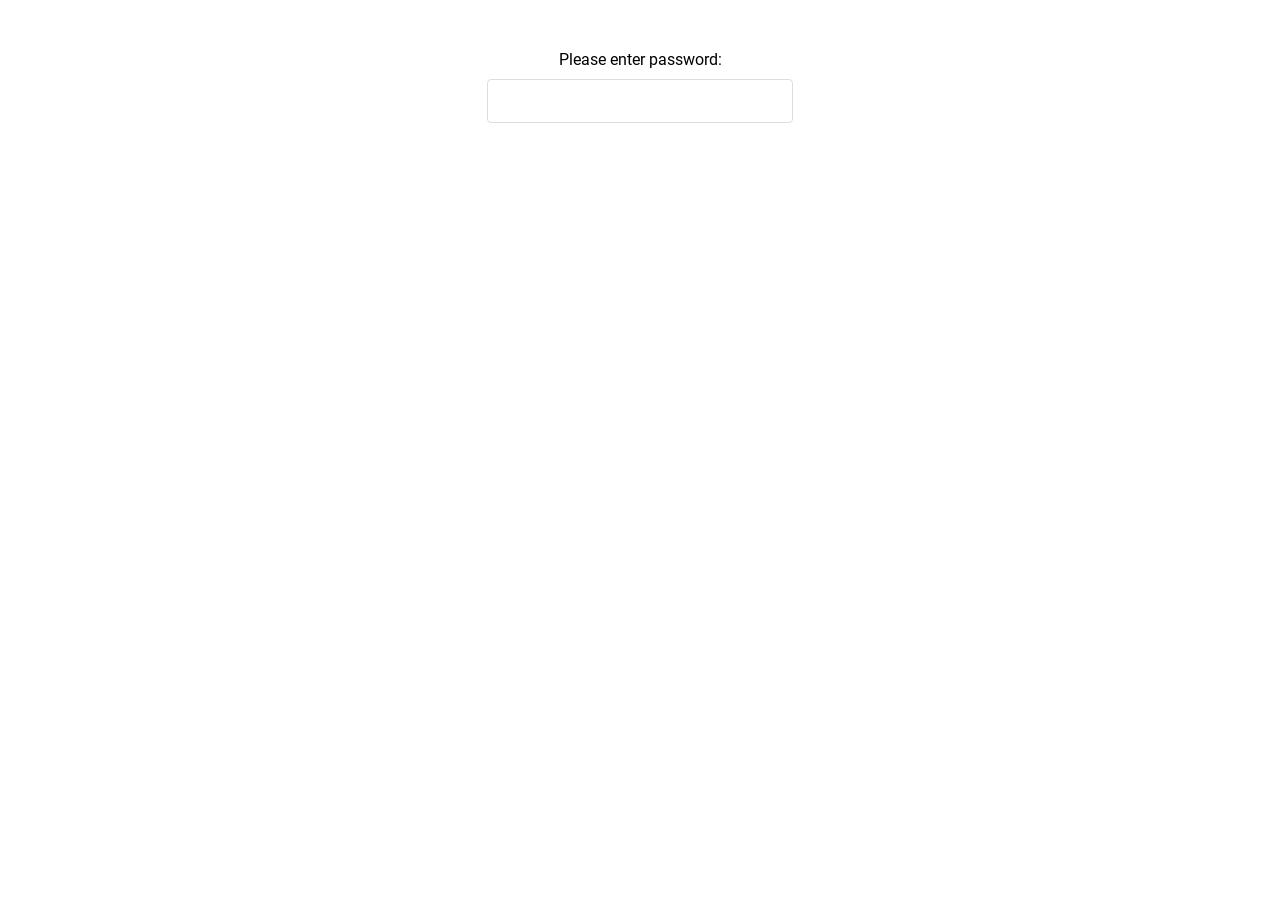
==== commit 0c6e3f2b: "v6 legal" ====
--- a/index.html
+++ b/index.html
@@ -243,7 +243,7 @@
           </div>
           <div class="acc-content">
             <ul class="acc-ul">
-              <li>We’re giving people the opportunity to provide feedback. This is the right thing to do by our people and in line with both our values and employee agreement.</li>
+              <li>We’re giving people the opportunity to provide feedback on the changes and how we implement them. This is the right thing to do by our people and in line with both our values and employee agreement. </li>
             </ul>
           </div>
         </div>
@@ -758,6 +758,10 @@
     <table class="links">
       <tbody>
         <tr>
+          <td>
+            <div class="event-date center">Legal Disclaimer</div>
+            <div class="event-details">This site contains links to external material. This material is intended to be for reference use only. The Group does not guarantee the accuracy, reliability or currency of any such information.</div>
+          </td>
           <td>
             <!-- <div class="event-container"> -->
               <div class="event-date center">EAP</div>
--- a/css/index.css
+++ b/css/index.css
@@ -1,6 +1,6 @@
 .password {
-  display: none;
-  /*display: inline-block;*/
+  /*display: none;*/
+  display: inline-block;
   padding: 50px;
   box-sizing: border-box;
   position: absolute;
@@ -22,7 +22,7 @@
 }
 
 .all {
-  /*display: none;*/
+  display: none;
 }
 
  @font-face {
@@ -907,7 +907,7 @@
 
 .links {
   width: 100%;
-  border-spacing: 200px 0px;
+  border-spacing: 30px 0px;
 }
 
 .links-container {
